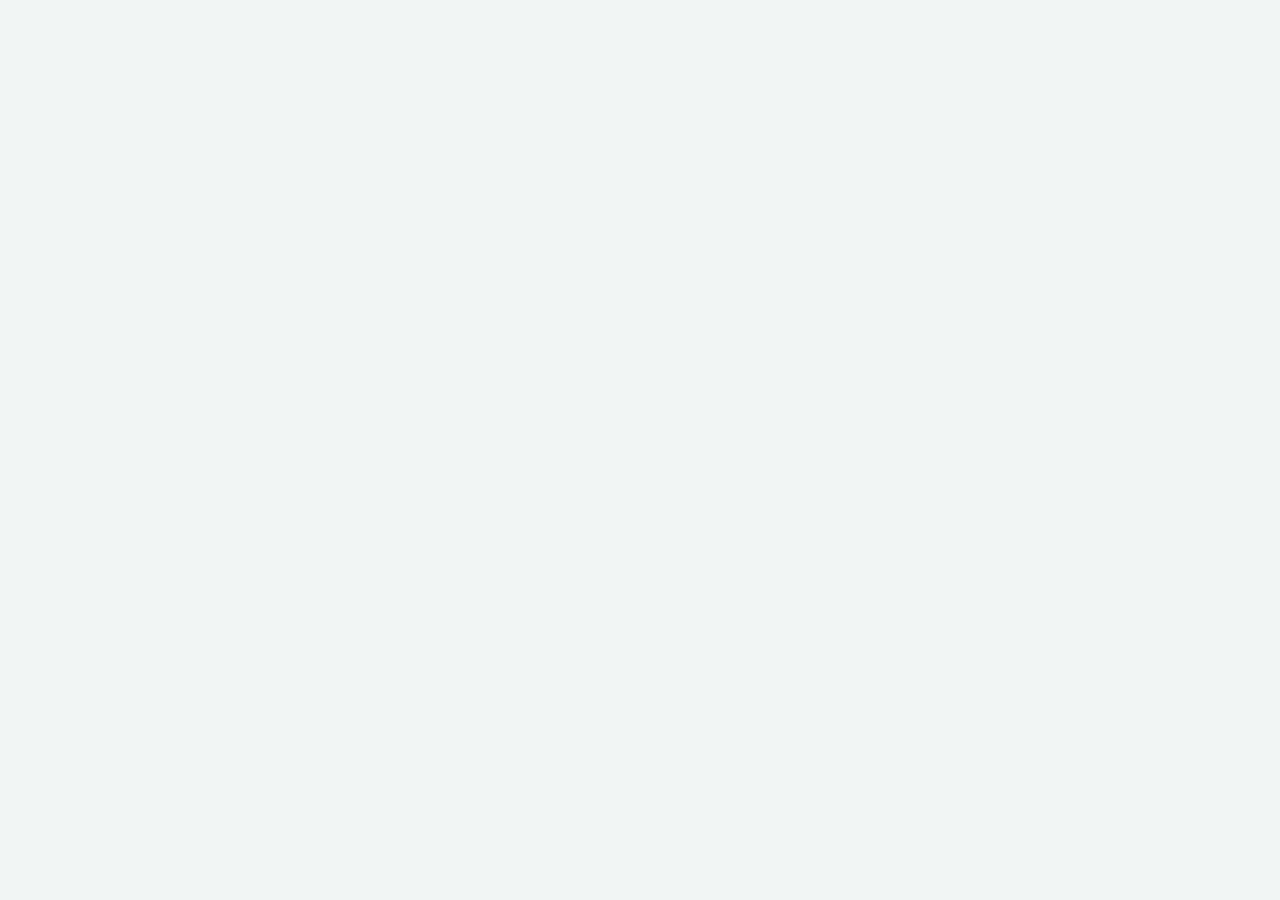
==== index.html @ f3bfc734 "v0.51: rimosso accesso con nome e PIN, solo Google Co-Authored-By: Claude Sonnet 5.5 <noreply@anthro" ====
<!doctype html>
<html lang="it">
<head>
<meta charset="utf-8">
<meta name="viewport" content="width=device-width,initial-scale=1">
<meta name="theme-color" content="#0f766e">
<title>P.Finance</title>
<link rel="manifest" href="manifest.json">
<link rel="icon" href="icon-192.png">
<link rel="apple-touch-icon" href="icon-192.png">
<meta name="apple-mobile-web-app-capable" content="yes">
<style>
*{box-sizing:border-box}
body{margin:0;font-family:system-ui,-apple-system,Segoe UI,Roboto,sans-serif;background:#f1f5f4;color:#16302d;font-size:16px}
header{background:#0f766e;color:#fff;position:sticky;top:0;z-index:5}
.hw{max-width:900px;margin:0 auto;padding:10px 14px;display:flex;align-items:center;gap:10px;flex-wrap:wrap}
.hw h1{font-size:18px;margin:0;flex:1;white-space:nowrap}
@media(max-width:480px){.un{display:none}}
.un{max-width:120px;overflow:hidden;text-overflow:ellipsis;white-space:nowrap;font-size:14px}
nav{position:fixed;left:0;right:0;bottom:0;z-index:10;background:#fff;border-top:1px solid #d5e3e1;box-shadow:0 -2px 8px rgba(0,0,0,.08);padding-bottom:env(safe-area-inset-bottom)}
nav .nv{display:flex;max-width:900px;margin:0 auto}
nav button{flex:1;display:flex;flex-direction:column;align-items:center;gap:2px;background:transparent;color:#6b8581;border:0;padding:8px 2px 7px;font-size:11px;cursor:pointer;white-space:nowrap}
nav button svg{width:24px;height:24px;fill:none;stroke:currentColor;stroke-width:1.9;stroke-linecap:round;stroke-linejoin:round}
nav button.on{color:#0f766e;font-weight:700}
main{max-width:900px;margin:0 auto;padding:14px 14px calc(84px + env(safe-area-inset-bottom))}
.card{background:#fff;border-radius:14px;padding:16px;margin-bottom:14px;box-shadow:0 1px 3px rgba(0,0,0,.08)}
.grid{display:grid;grid-template-columns:repeat(auto-fit,minmax(200px,1fr));gap:12px}
.big{font-size:28px;font-weight:700}
.lbl{font-size:13px;color:#5b7370}
.pos{color:#15803d}.neg{color:#b91c1c}
h2{font-size:17px;margin:0 0 10px}
input,select{width:100%;padding:11px;border:1px solid #c5d5d2;border-radius:10px;font-size:16px;margin:4px 0 10px;background:#fff}
button.b{background:#0f766e;color:#fff;border:0;border-radius:10px;padding:11px 16px;font-size:15px;cursor:pointer}
button.b.s{background:#e2eceb;color:#0f766e}
button.b.r{background:#fee2e2;color:#b91c1c}
button.b.sm{padding:6px 10px;font-size:13px}
.row{display:flex;align-items:center;gap:8px;padding:10px 0;border-bottom:1px solid #eef3f2}
.row:last-child{border:0}
.row .n{flex:1;min-width:0}
.row .n small{display:block;color:#5b7370}
.row .v{font-weight:600;white-space:nowrap}
.msg{color:#b91c1c;min-height:20px;font-size:14px}
.ok{color:#15803d}
.tabs{display:flex;gap:8px;margin-bottom:12px}
.tabs button{flex:1}
.auth{max-width:380px;margin:40px auto}
.banner{background:#fef3c7;color:#92400e;border-radius:10px;padding:10px 12px;margin-bottom:14px;display:flex;gap:10px;align-items:center;justify-content:space-between}
.note{font-size:13px;color:#5b7370;margin-top:8px}
ul.c{padding-left:18px;margin:6px 0}
ul.c li{margin-bottom:8px}
svg{width:100%;height:auto}
.acts{display:flex;gap:8px;flex-wrap:wrap}
.legend{display:flex;gap:14px;flex-wrap:wrap;font-size:13px;margin:6px 0 10px}
.legend i{display:inline-block;width:12px;height:12px;border-radius:3px;margin-right:5px;vertical-align:-1px}
.tw{overflow-x:auto}
.stk{position:sticky;top:var(--hh,92px);z-index:4;box-shadow:0 2px 6px rgba(0,0,0,.12)}
.pie{display:block;margin:0 auto;max-width:520px;width:100%}
.pie .dim{opacity:.35}
.row.cat .n,.row.cat .v{font-weight:700}
.pga{position:fixed;top:55%;z-index:6;width:30px;height:54px;border:0;background:rgba(15,118,110,.55);color:#fff;font-size:26px;line-height:1;cursor:pointer;padding:0}
.pga:hover{background:rgba(15,118,110,.85)}
.pga.l{left:0;border-radius:0 14px 14px 0}.pga.r{right:0;border-radius:14px 0 0 14px}
.chh{display:flex;justify-content:space-between;align-items:center;gap:8px}.chh h2{margin:0}
.lcw{touch-action:pan-y;user-select:none;-webkit-user-select:none}.lcw svg{display:block;width:100%;height:auto}
.zc{display:flex;gap:6px;margin:6px 0 2px;flex-wrap:wrap}
.fs{position:fixed;inset:0;background:#fff;z-index:40;padding:10px 12px;display:flex;flex-direction:column;gap:6px;overflow:hidden}
tr.cl{cursor:pointer}tr.cl:hover{background:#f1f8f7}
.ib{margin-left:8px;width:20px;height:20px;border-radius:50%;border:1.5px solid #0f766e;background:#fff;color:#0f766e;font-size:12px;font-weight:700;font-style:italic;line-height:1;padding:0;cursor:pointer;vertical-align:middle}
.ex{background:#f1f8f7;border-radius:8px;padding:8px 10px;margin:2px 0 8px;line-height:1.45}
.terms h3{font-size:15px;margin:14px 0 4px}.terms p{margin:0 0 6px;line-height:1.45}
.tip{position:fixed;display:none;z-index:50;background:#16302d;color:#fff;font-size:13px;padding:6px 10px;border-radius:8px;pointer-events:none;box-shadow:0 2px 8px rgba(0,0,0,.3);max-width:260px}
.pie path{transition:opacity .2s}
.ps2{padding-left:24px;font-size:13px}
.dgrid{display:block}
@media(min-width:1000px){.hw,nav .nv,main{max-width:1320px}.dgrid{display:grid;grid-template-columns:minmax(440px,520px) 1fr;gap:14px;align-items:start}.dgrid .card{margin-bottom:0}.pie{max-width:480px}}
.pie path,.pie circle{cursor:pointer;stroke:#fff;stroke-width:2}
.pie.full .pg{animation:pieIn .4s ease-out;transform-origin:200px 200px}
.pie.anim .sel{animation:selIn .35s ease-out;transform-origin:200px 200px}
.pie.anim .lbs{animation:fadeIn .5s ease-out}
@keyframes fadeIn{from{opacity:0}to{opacity:1}}
@keyframes slL{from{transform:translateX(36px)}to{transform:none}}
@keyframes slR{from{transform:translateX(-36px)}to{transform:none}}

.pie text{pointer-events:none}
@keyframes pieIn{from{transform:rotate(-25deg) scale(.82);opacity:.3}to{transform:none;opacity:1}}
@keyframes selIn{from{transform:scale(.94)}to{transform:scale(1)}}
.pl{display:flex;align-items:center;gap:8px;padding:8px 4px;border-bottom:1px solid #eef3f2;font-size:14px;cursor:pointer}
.pl i{width:12px;height:12px;border-radius:3px;flex:none}
.pl .a{flex:1}.pl.on{background:#f1f8f7;font-weight:600}
.ps{padding:2px 4px 6px 24px;font-size:13px;color:#4b6360}.ps div{display:flex;justify-content:space-between;padding:3px 0}
.gh{display:flex;justify-content:space-between;font-size:12px;font-weight:600;color:#0b5f58;padding:8px 6px 2px}
.chev{color:#0f766e;font-size:20px;line-height:1;transition:transform .15s;padding:0 4px}
.chev.open{transform:rotate(90deg)}
.sub{margin:0 0 10px 10px;padding-left:10px;border-left:3px solid #9cc9c0;background:rgba(255,255,255,.55);border-radius:0 8px 8px 0}
.sub .row{padding:8px 6px}
.card.at{background:#e9f4f0}.card.pa{background:#fbeded}
.card.at h2{color:#0b5f58}.card.pa h2{color:#9b1c1c}
.card.at .row{border-bottom-color:#d2e5de}.card.pa .row{border-bottom-color:#f0d3d3}
.card.at .row.cl:hover{background:#dcece6}.card.pa .row.cl:hover{background:#f6dede}
.ver{font-size:11px;font-weight:500;background:rgba(255,255,255,.22);padding:2px 7px;border-radius:10px;vertical-align:middle;margin-left:4px}
.auth .ver{background:#d6f2ee;color:#0f766e}
.two{display:grid;grid-template-columns:1fr 1fr;gap:12px;margin-bottom:14px}
.two .card{margin-bottom:0}
.two .big{font-size:clamp(18px,5.4vw,28px)}
.dot{position:absolute;top:0;right:2px;width:10px;height:10px;border-radius:50%;background:#f87171;border:2px solid #0f766e}
.ham{position:relative;background:transparent;border:0;color:#fff;font-size:26px;cursor:pointer;padding:0 6px;line-height:1}
.ov{position:fixed;inset:0;background:rgba(0,0,0,.45);z-index:20}
.drawer{position:fixed;top:0;bottom:0;left:0;width:min(320px,85vw);background:#fff;z-index:21;overflow-y:auto;padding:16px;box-shadow:2px 0 12px rgba(0,0,0,.25)}
.it{display:flex;align-items:center;gap:4px;padding:12px;border-radius:10px;cursor:pointer}
.it:hover{background:#eef6f5}.it.on{background:#d6f2ee;font-weight:600}
.it .t{flex:1;min-width:0;overflow:hidden;text-overflow:ellipsis}
.ic{background:transparent;border:0;cursor:pointer;font-size:16px;padding:4px 8px;color:#5b7370}
.plus{display:flex;justify-content:center;margin-top:14px}
.plus button{width:50px;height:50px;border-radius:50%;font-size:28px;line-height:1;padding:0}
.pop{position:fixed;z-index:22;left:50%;top:50%;transform:translate(-50%,-50%);width:min(360px,90vw);background:#fff;border-radius:16px;padding:18px;box-shadow:0 8px 30px rgba(0,0,0,.3)}
.row.cl{cursor:pointer;border-radius:8px}.row.cl:hover{background:#f4faf9}
table{width:100%;border-collapse:collapse;font-size:14px}
th,td{padding:8px 6px;text-align:right;border-bottom:1px solid #eef3f2;white-space:nowrap}
th:first-child,td:first-child{text-align:left}
th{color:#5b7370;font-weight:500}
</style>
</head>
<body>
<div id="app"></div>
<script type="module">
import { initializeApp } from "https://www.gstatic.com/firebasejs/10.14.1/firebase-app.js";
import { getAuth, GoogleAuthProvider, signInWithPopup, signOut, onAuthStateChanged } from "https://www.gstatic.com/firebasejs/10.14.1/firebase-auth.js";
import { initializeFirestore, persistentLocalCache, persistentMultipleTabManager, terminate, clearIndexedDbPersistence, doc, getDoc, setDoc as _setDoc, updateDoc as _updateDoc, deleteDoc as _deleteDoc, addDoc as _addDoc, collection, getDocs, serverTimestamp } from "https://www.gstatic.com/firebasejs/10.14.1/firebase-firestore.js";

const firebaseConfig = {
  apiKey: "AIzaSyA6D6lvqErC4rXALCu9Tp_4_iI6fwjjR5k",
  authDomain: "p-finance-app.firebaseapp.com",
  projectId: "p-finance-app",
  storageBucket: "p-finance-app.firebasestorage.app",
  messagingSenderId: "157182448469",
  appId: "1:157182448469:web:bf091bf38a027e004115dc"
};
const app = initializeApp(firebaseConfig);
const auth = getAuth(app);
let db;
try { db = initializeFirestore(app, { localCache: persistentLocalCache({ tabManager: persistentMultipleTabManager() }) }); }
catch (e) { db = initializeFirestore(app, {}); }
/* Offline: i dati restano consultabili, le modifiche richiedono connessione */
const wr = f => (...a) => navigator.onLine ? f(...a) : Promise.reject(Object.assign(new Error('offline'), { code: 'network-offline' }));
const setDoc = wr(_setDoc), updateDoc = wr(_updateDoc), deleteDoc = wr(_deleteDoc), addDoc = wr(_addDoc);

const VER = '0.51';
const ADMIN_UID = '29kFEZwmKPZvHFjQ9M65ERhIbhG3';
const CATS = {
  attivo: ['Liquidità', 'Investimenti', 'Immobili', 'Beni', 'Altro'],
  passivo: ['Mutuo', 'Prestito', 'Carta di credito', 'Altro debito']
};
const MESI = ['gennaio','febbraio','marzo','aprile','maggio','giugno','luglio','agosto','settembre','ottobre','novembre','dicembre'];

const $ = id => document.getElementById(id);
const esc = s => String(s ?? '').replace(/[&<>"']/g, c => ({'&':'&amp;','<':'&lt;','>':'&gt;','"':'&quot;',"'":'&#39;'}[c]));
const eur = v => new Intl.NumberFormat('it-IT', {style:'currency', currency:'EUR', maximumFractionDigits: 0, useGrouping:'always'}).format(v || 0);
const pct = v => (v >= 0 ? '+' : '') + (v * 100).toFixed(1).replace('.', ',') + '%';
const monthKey = (d = new Date()) => d.getFullYear() + '-' + String(d.getMonth() + 1).padStart(2, '0');
const monthName = k => { const [y, m] = k.split('-'); return MESI[+m - 1] + ' ' + y; };
const totals = voci => {
  const a = voci.filter(v => v.tipo === 'attivo').reduce((s, v) => s + v.valore, 0);
  const p = voci.filter(v => v.tipo === 'passivo').reduce((s, v) => s + v.valore, 0);
  return { attivi: a, passivi: p, netto: a - p };
};
const cls = v => v >= 0 ? 'pos' : 'neg';
const pnum = s => parseFloat(String(s).replace(/\./g, '').replace(',', '.'));
const r2 = v => Math.round(v * 100) / 100;
const parseD = s => { const [y, m, d] = s.split('-').map(Number); return new Date(y, m - 1, d); };
const fmtD = s => s.split('-').reverse().join('/');
const addM = (d, k) => { const x = new Date(d.getFullYear(), d.getMonth() + k, 1); const last = new Date(x.getFullYear(), x.getMonth() + 1, 0).getDate(); x.setDate(Math.min(d.getDate(), last)); return x; };
const cnt = (a, b) => { let k = (b.getFullYear() - a.getFullYear()) * 12 + (b.getMonth() - a.getMonth()); while (k > 0 && addM(a, k) > b) k--; while (addM(a, k + 1) <= b) k++; return Math.max(0, k); };
/* Piano di rimborso: solo quota capitale, rate mensili uguali dalla data di inizio alla data di fine */
function piano(v, oggi = new Date()) {
  const a = parseD(v.inizio), f = parseD(v.fine), t = new Date(oggi.getFullYear(), oggi.getMonth(), oggi.getDate());
  const N = Math.max(1, cnt(a, f)), rata = r2(v.capitale / N);
  if (t < a) return { N, k: 0, rata, residuo: 0, partito: false };
  const k = Math.min(N, cnt(a, t));
  return { N, k, rata, residuo: r2(v.capitale * (N - k) / N), partito: true };
}
const applyPiano = v => { if (v.piano) v.valore = piano(v).residuo; return v; };
const RENAME = { 'Conto corrente': 'Liquidità', 'Immobile': 'Immobili', 'Altro attivo': 'Altro' };
/* Porta i vecchi dati alle nuove categorie: Liquidità, Investimenti, Immobili, Beni, Altro */
async function migraCategorie(uid, voci) {
  const save = async v => { const { id, ...rest } = v; await setDoc(doc(db, 'users', uid, 'voci', id), rest); };
  for (const v of [...voci]) {
    if (v.tipo !== 'attivo') continue;
    if (RENAME[v.categoria]) { v.categoria = RENAME[v.categoria]; await save(v); }
    else if (v.categoria === 'Portafoglio') {
      const c = voci.find(x => x.id === v.conto);
      v.categoria = 'Investimenti'; delete v.conto; if (c) v.dove = c.nome; await save(v);
    } else if (v.categoria === 'Conto di investimento') {
      const lq = v.liquidita !== undefined ? v.liquidita : v.valore, iv = v.investito || 0, ob = v.obiettivo;
      delete v.liquidita; delete v.investito; delete v.obiettivo;
      if (iv > 0) {
        const inv = { tipo: 'attivo', categoria: 'Investimenti', nome: v.nome, dove: v.nome, account: v.account || '', valore: iv };
        if (ob) inv.obiettivo = ob;
        if (lq > 0) { v.categoria = 'Liquidità'; v.valore = lq; await save(v); const r = await addDoc(collection(db, 'users', uid, 'voci'), inv); voci.push({ id: r.id, ...inv }); }
        else { Object.assign(v, inv); await save(v); }
      } else { v.categoria = 'Liquidità'; v.valore = lq; await save(v); }
    }
  }
}
const prevMonth = () => { const d = new Date(); d.setDate(1); d.setMonth(d.getMonth() - 1); return monthKey(d); };

const S = { user: null, profile: null, data: null, tab: 'pat', users: [], edit: null, loading: true, msg: '' };

function errText(e) {
  const c = e && e.code || '';
  if (c.includes('popup-closed') || c.includes('cancelled-popup')) return 'Accesso annullato.';
  if (c.includes('popup-blocked')) return 'Il browser ha bloccato la finestra di accesso. Consentila e riprova.';
  if (c.includes('credential-already-in-use')) return 'Questo account Google è già collegato a un altro profilo.';
  if (c.includes('unauthorized-domain')) return 'Indirizzo dell\'app non autorizzato in Firebase.';
  if (c.includes('operation-not-allowed')) return 'Accesso con Google non ancora attivato.';
  if (c.includes('network')) return 'Connessione assente. Riprova.';
  if (c.includes('too-many-requests')) return 'Troppi tentativi. Riprova tra qualche minuto.';
  if (c.includes('permission-denied')) return 'Permesso negato. Chiedi all\'amministratore.';
  return 'Errore: ' + (c || (e && e.message) || 'sconosciuto');
}

/* ---------- Dati ---------- */
async function loadData(uid, nome) {
  const [vs, ss, as] = await Promise.all([
    getDocs(collection(db, 'users', uid, 'voci')),
    getDocs(collection(db, 'users', uid, 'storico')),
    getDocs(collection(db, 'users', uid, 'account'))
  ]);
  const accounts = as.docs.map(d => ({ id: d.id, nome: d.data().nome })).sort((a, b) => a.nome.localeCompare(b.nome));
  const voci = vs.docs.map(d => ({ id: d.id, ...d.data() }));
  await migraCategorie(uid, voci);
  voci.forEach(applyPiano);
  const arch = voci.filter(v => v.archiviata);
  for (let i = voci.length - 1; i >= 0; i--) if (voci[i].archiviata) voci.splice(i, 1);
  const storico = ss.docs.map(d => ({ mese: d.id, ...d.data() })).sort((a, b) => a.mese.localeCompare(b.mese));
  S.data = { uid, nome, voci, arch, storico, accounts };
  await syncStorico();
}

async function syncStorico() {
  const D = S.data;
  if (!D) return;
  const t = totals(D.voci);
  const mk = monthKey();
  const cur = D.storico.find(x => x.mese === mk);
  if (!D.voci.length && !cur) return;
  if (cur && cur.attivi === t.attivi && cur.passivi === t.passivi) return;
  await setDoc(doc(db, 'users', D.uid, 'storico', mk), { ...t, aggiornato: serverTimestamp() });
  if (cur) Object.assign(cur, t); else { D.storico.push({ mese: mk, ...t }); D.storico.sort((a, b) => a.mese.localeCompare(b.mese)); }
}

async function loadUsers() {
  const q = await getDocs(collection(db, 'users'));
  S.users = q.docs.map(d => ({ uid: d.id, ...d.data() })).filter(u => u.uid !== S.user.uid)
    .sort((a, b) => (a.approved === b.approved ? (a.nome || '').localeCompare(b.nome || '') : a.approved ? 1 : -1));
}

/* ---------- Accesso ---------- */
onAuthStateChanged(auth, async user => {
  S.user = user; S.msg = '';
  if (!user) { S.profile = null; S.data = null; S.loading = false; return render(); }
  S.loading = true; render();
  try {
    const ref = doc(db, 'users', user.uid);
    let snap = await getDoc(ref);
    if (!snap.exists()) {
      const nome = String(user.displayName || (user.email || 'Utente').split('@')[0]).trim().slice(0, 40) || 'Utente';
      await setDoc(ref, { nome, approved: false, creato: serverTimestamp() });
      snap = await getDoc(ref);
    }
    S.profile = snap.data();
    if (user.uid === ADMIN_UID && !S.profile.approved) {
      await updateDoc(ref, { approved: true });
      S.profile.approved = true;
    }
    if (S.profile.approved) {
      await loadData(user.uid, S.profile.nome, false);
      if (isAdmin()) await loadUsers();
    }
  } catch (e) { S.msg = errText(e); }
  S.loading = false; render();
});
const isAdmin = () => !!S.user && S.user.uid === ADMIN_UID;

const TERMS_V = 2;
const termsHtml = () => `<h2>Termini e condizioni</h2><p class="lbl">Versione ${TERMS_V} · P.Finance (beta)</p>
<h3>1. Cos'è questa app</h3><p>Uno strumento per tenere traccia del proprio patrimonio e per imparare i concetti di base della finanza personale. Non è consulenza finanziaria, fiscale o legale: i commenti del report sono informazioni generali a scopo educativo.</p>
<h3>2. Nessuna garanzia</h3><p>L'app è in versione di prova e può contenere errori o interruzioni. I calcoli dipendono dai dati che inserisci tu, di cui sei responsabile. Il titolare non risponde delle decisioni prese in base a ciò che l'app mostra.</p>
<h3>3. Titolare e contatti</h3><p>Il titolare è Mario T. Per qualsiasi richiesta (informazioni, correzione o cancellazione dei dati) contattalo direttamente.</p>
<h3>4. Quali dati vengono salvati</h3><p>Il nome del tuo account Google e la tua email (registrati dal servizio di accesso; la password resta a Google e il titolare non la vede), le voci di attivo e passivo, i sotto-account e lo storico mensile. Una copia dei dati può restare sul tuo telefono per l'uso senza connessione e viene cancellata quando esci dall'app. Non vengono raccolti altri dati e non vengono venduti né ceduti a terzi.</p>
<h3>5. Chi può vedere i tuoi dati</h3><p>Ogni iscritto vede solo i propri dati. Nemmeno l'amministratore può consultarli tramite l'app. Resta un limite tecnico: i dati sono conservati sul servizio Firebase di Google e chi gestisce quel servizio potrebbe accedervi dal suo pannello di controllo. Il titolare si impegna a non farlo.</p>
<h3>6. Accesso e sicurezza</h3><p>Proteggi il tuo account Google: chi vi accede può entrare anche qui. L'accesso è soggetto ad approvazione e il titolare può sospendere un account.</p>
<h3>7. Cancellazione</h3><p>Puoi chiedere in qualsiasi momento la cancellazione del tuo account e di tutti i tuoi dati. Puoi anche scaricare i tuoi dati dalla funzione di esportazione.</p>
<h3>8. Modifiche ai termini</h3><p>Se i termini cambiano, alla successiva apertura dell'app ti verrà chiesto di accettarli di nuovo per continuare a usarla.</p>`;
function termsGate() {
  $('app').innerHTML = `<div class="auth card" style="max-width:640px">${termsHtml()}<label style="display:flex;gap:10px;align-items:flex-start;margin:14px 0"><input type="checkbox" id="tc" style="width:auto;margin-top:3px"><span>Ho letto e accetto i termini e condizioni.</span></label><div class="msg">${esc(S.msg)}</div>
    <div class="acts"><button class="b" data-act="accept">Accetto e continuo</button><button class="b s" data-act="logout">Esci</button></div></div>`;
}
function pageTerms() { return `<div class="card terms">${termsHtml()}<p class="note">Hai accettato la versione ${S.profile && S.profile.termini ? S.profile.termini : TERMS_V}.</p></div>`; }

/* ---------- Schermate ---------- */
const ORD = ['pat', 'dis', 'and', 'rep'];
function arrows() {
  const i = ORD.indexOf(S.tab); if (i < 0 || S.menu || S.pop || S.popm || S.fs) return '';
  return (i > 0 ? '<button class="pga l" data-act="pg" data-v="-1" aria-label="Pagina precedente">‹</button>' : '') + (i < ORD.length - 1 ? '<button class="pga r" data-act="pg" data-v="1" aria-label="Pagina successiva">›</button>' : '');
}
function render() {
  const el = $('app');
  if (S.loading) { el.innerHTML = '<div class="auth card">Caricamento…</div>'; return; }
  if (!S.user) return renderAuth(el);
  if (S.profile && (S.profile.termini || 0) < TERMS_V) return termsGate();
  if (!S.profile || !S.profile.approved) {
    el.innerHTML = `<div class="auth card"><h2>Registrazione ricevuta</h2>
      <p>Ciao ${esc(S.profile?.nome || '')}. Attendi l'approvazione dell'amministratore.</p>
      <div class="msg">${esc(S.msg)}</div>
      <div class="acts"><button class="b" data-act="refresh">Controlla di nuovo</button><button class="b s" data-act="logout">Esci</button></div></div>`;
    return;
  }
  const D = S.data;
  const IC = { pat: '<path d="M3 10h18M5 10v8M9.5 10v8M14.5 10v8M19 10v8M3 20h18M12 3l9 5H3z"/>', dis: '<path d="M12 3v9h9"/><path d="M20.5 15A9 9 0 1 1 9 3.5"/>', and: '<path d="M3 3v18h18"/><path d="M7 15l4-5 3 3 5-7"/>', rep: '<path d="M6 3h9l4 4v14H6z"/><path d="M14 3v5h5M9 13h7M9 17h7"/>' };
  const tabs = [['pat', 'Patrimonio'], ['dis', 'Distribuzione'], ['and', 'Andamento'], ['rep', 'Report']];
  const pend = isAdmin() ? S.users.filter(u => !u.approved).length : 0;
  if (S.tab === 'adm' && !isAdmin()) S.tab = 'pat';
  let body = '';
  if (S.tab === 'pat') body = pagePat(); else if (S.tab === 'dis') body = pageDis(); else if (S.tab === 'and') body = pageAnd(); else if (S.tab === 'rep') body = pageRep(); else if (S.tab === 'terms') body = pageTerms(); else body = pageAdm();
  el.innerHTML = `<header><div class="hw"><button class="ham" data-act="menu" aria-label="Menu">☰${pend ? '<i class="dot"></i>' : ''}</button><h1>P.Finance <span class="ver">v${VER} beta</span></h1><span class="un">${esc(S.profile.nome)}</span>
    <button class="b s sm" data-act="share">Condividi</button><button class="b s sm" data-act="logout">Esci</button></div>
    </header>
    <main>
    <div class="msg ${/salvato\.$|aggiunto\.$|aggiornato\.$|^Link copiato/.test(S.msg) ? 'ok' : ''}">${esc(S.msg)}</div>${body}</main>${S.menu ? drawer() : ''}${S.pop ? popup() : ''}${S.popm ? popupM() : ''}${S.fs ? fsOverlay() : ''}${arrows()}<nav><div class="nv">${tabs.map(([k, l]) => `<button data-act="tab" data-v="${k}" class="${S.tab === k ? 'on' : ''}" aria-label="${l}"><svg viewBox="0 0 24 24">${IC[k]}</svg>${l}</button>`).join('')}</div></nav>`;
  const hd = document.querySelector('header'); if (hd) document.documentElement.style.setProperty('--hh', hd.offsetHeight + 'px');
  navSync();
}

/* ---------- Gesto/tasto "indietro" ---------- */
let navLast = null;
const navKey = () => S.tab + '|' + (S.menu ? 'm' : S.pop ? 'p' : S.popm ? 'q' : S.fs ? 'f' : '');
function navSync() {
  const k = navKey();
  if (navLast === null) { history.replaceState({ k }, ''); navLast = k; return; }
  if (k === navLast) return;
  const [t0, o0] = navLast.split('|'), [t1, o1] = k.split('|');
  navLast = k;
  if (o0 && !o1 && t0 === t1) history.back(); else history.pushState({ k }, '');
}
window.addEventListener('popstate', e => {
  if (!S.user || !S.profile || !S.profile.approved || !e.state || !e.state.k) return;
  const t = e.state.k.split('|')[0], changed = t !== S.tab;
  S.tab = t; S.menu = false; S.pop = null; S.popm = null; S.fs = null; S.addAcc = false;
  navLast = t + '|';
  render(); if (changed) window.scrollTo(0, 0);
});

function renderAuth(el) {
  el.innerHTML = `<div class="auth card"><h2>P.Finance <span class="ver">v${VER} beta</span></h2>
    <button class="b" style="width:100%" data-act="google">Accedi con Google</button>
    <p class="note">Al primo accesso l'amministratore dovrà approvarti.</p>
    <div class="msg" id="am">${esc(S.msg)}</div></div>`;
}

const accKey = v => v.account || 'main';
const accName = v => { const D = S.data; if (!v.account) return D.nome; const a = D.accounts.find(x => x.id === v.account); return a ? a.nome : '(account eliminato)'; };

function pagePat() {
  const D = S.data, fa = S.fAcc || 'all', ed = S.edit && D.voci.find(v => v.id === S.edit);
  const vis = D.voci.filter(v => fa === 'all' || accKey(v) === fa), t = totals(vis);
  const g = (id, d) => (S.fd && S.fd[id] !== undefined) ? S.fd[id] : d;
  const tipo = g('ft', ed ? ed.tipo : 'attivo');
  const mod = tipo === 'passivo' ? g('fm', ed ? (ed.piano ? 'piano' : 'manuale') : 'piano') : 'manuale';
  const cat = g('fc', ed ? ed.categoria : CATS[tipo][0]);
  const isInv = tipo === 'attivo' && cat === 'Investimenti';
  const accOpts = [['main', D.nome], ...D.accounts.map(a => [a.id, a.nome])];
  const clk = id => ` data-act="pop" data-v="${id}"`;
  const rcl = ' cl';
  const sumOf = arr => arr.reduce((s, v) => s + v.valore, 0);
  const sm = (v, showCat) => {
    const a = [];
    if (showCat) a.push(esc(v.categoria));
    if (v.piano) a.push(`${eur(piano(v).rata)}/mese`, `fino al ${fmtD(v.fine)}`);
    if (v.obiettivo) a.push(`obiettivo ${eur(v.obiettivo)} (${Math.round(v.valore / v.obiettivo * 100)}%)`);
    if (D.accounts.length) a.push(esc(accName(v)));
    return a.join(' · ');
  };
  const rowHtml = (v, tp, showCat) => { const s = sm(v, showCat); return `<div class="row${rcl}"${clk(v.id)}><div class="n">${esc(v.nome)}${s ? `<small>${s}</small>` : ''}</div><div class="v${tp === 'passivo' ? ' neg' : ''}">${eur(v.valore)}</div></div>`; };
  const attivi = vis.filter(v => v.tipo === 'attivo');
  const catList = [...CATS.attivo, ...new Set(attivi.map(v => v.categoria).filter(c => !CATS.attivo.includes(c)))];
  const secs = catList.map(c => ({ c, items: attivi.filter(v => v.categoria === c) })).filter(s => s.items.length);
  const listAttivi = () => {
    if (!secs.length) return '<p class="note">Nessuna voce.</p>';
    return secs.map(s => {
      const key = 'cat:' + s.c, open = S.exp && S.exp[key], n = s.items.length;
      let inner = '';
      if (open) {
        if (s.c === 'Investimenti') {
          const grp = {}; s.items.forEach(v => (grp[v.dove || ''] = grp[v.dove || ''] || []).push(v));
          const keys = Object.keys(grp).sort((a, b) => a === '' ? 1 : b === '' ? -1 : sumOf(grp[b]) - sumOf(grp[a]));
          inner = keys.map(k => `<div class="gh"><span>${k ? 'su ' + esc(k) : 'Posizione non indicata'}</span><span>${eur(sumOf(grp[k]))}</span></div>` + grp[k].sort((a, b) => b.valore - a.valore).map(v => rowHtml(v, 'attivo', false)).join('')).join('');
        } else inner = [...s.items].sort((a, b) => b.valore - a.valore).map(v => rowHtml(v, 'attivo', false)).join('');
        inner = `<div class="sub">${inner}</div>`;
      }
      return `<div class="row cl cat" data-act="exp" data-v="${esc(key)}"><div class="n">${esc(s.c)}<small>${n} ${n === 1 ? 'voce' : 'voci'}</small></div><div class="v">${eur(sumOf(s.items))}</div><span class="chev ${open ? 'open' : ''}">▸︎</span></div>${inner}`;
    }).join('');
  };
  const listPassivi = () => { const it = vis.filter(v => v.tipo === 'passivo').sort((a, b) => b.valore - a.valore); return it.length ? it.map(v => rowHtml(v, 'passivo', true)).join('') : '<p class="note">Nessuna voce.</p>'; };
  const ar = (D.arch || []).slice().sort((x, y) => x.tipo.localeCompare(y.tipo) || x.nome.localeCompare(y.nome)), aop = S.exp && S.exp.arch;
  const archSec = ar.length ? `<div class="card"><div class="row cl cat" data-act="exp" data-v="arch"><div class="n">Archiviati<small>${ar.length} ${ar.length === 1 ? 'voce' : 'voci'} · non contano nei totali</small></div><span class="chev ${aop ? 'open' : ''}">▸︎</span></div>${aop ? `<div class="sub">${ar.map(v => `<div class="row${rcl}"${clk(v.id)}><div class="n">${esc(v.nome)}<small>${esc(v.tipo === 'attivo' ? 'Attivo' : 'Passivo')} · ${esc(v.categoria)}</small></div><div class="v${v.tipo === 'passivo' ? ' neg' : ''}">${eur(v.valore)}</div></div>`).join('')}</div>` : ''}</div>` : '';
  const fname = fa === 'all' ? '' : fa === 'main' ? D.nome : ((D.accounts.find(a => a.id === fa) || {}).nome || '');
  const filtro = fname ? `<div class="banner"><span>Account: <b>${esc(fname)}</b></span><button class="b sm" data-act="facc" data-v="all">Mostra tutti</button></div>` : '';
  const selAcc = D.accounts.length ? `<label class="lbl">Account</label><select id="fa">${accOpts.map(([k, n]) => `<option value="${esc(k)}" ${g('fa', ed ? accKey(ed) : (fa !== 'all' ? fa : 'main')) === k ? 'selected' : ''}>${esc(n)}</option>`).join('')}</select>` : '';
  const num = (id, dflt) => esc(g(id, dflt));
  const suggest = [...new Set(D.voci.filter(v => v.categoria === 'Liquidità').map(v => v.nome))];
  const cur = g('fw', ed && ed.dove ? ed.dove : (suggest[0] || '__new'));
  const opts = [...new Set([...suggest, ...(ed && ed.dove ? [ed.dove] : [])])];
  const invCampi = isInv ? `<label class="lbl">Conto di riferimento</label><select id="fw" data-act="fcat">${opts.map(o => `<option value="${esc(o)}" ${cur === o ? 'selected' : ''}>${esc(o)}</option>`).join('')}<option value="__new" ${cur === '__new' || !opts.includes(cur) ? 'selected' : ''}>＋ Nuovo conto…</option></select>
    ${cur === '__new' || !opts.includes(cur) ? `<input id="fwn" maxlength="60" placeholder="Nome del nuovo conto (verrà creato anche tra la liquidità)" value="${num('fwn', '')}">` : ''}
    <label class="lbl">Obiettivo in euro (facoltativo)</label><input id="fo" inputmode="decimal" value="${num('fo', ed && ed.obiettivo ? String(ed.obiettivo).replace('.', ',') : '')}">` : '';
  const campi = mod === 'piano'
    ? `<label class="lbl">Importo preso a prestito (€)</label><input id="fk" inputmode="decimal" value="${num('fk', ed && ed.piano ? String(ed.capitale).replace('.', ',') : '')}">
    <label class="lbl">Data di inizio</label><input id="fi" type="date" value="${num('fi', ed && ed.piano ? ed.inizio : '')}">
    <label class="lbl">Data di fine</label><input id="ff" type="date" value="${num('ff', ed && ed.piano ? ed.fine : '')}">
    <p class="note" style="margin-top:0">Il debito residuo scende da solo ogni mese della sola quota capitale (importo diviso per i mesi). Gli interessi sono un costo e non vengono considerati.</p>`
    : `<label class="lbl">${tipo === 'attivo' ? 'Saldo o valore in euro' : 'Valore in euro'}</label><input id="fv" inputmode="decimal" value="${num('fv', ed && !ed.piano ? String(ed.valore).replace('.', ',') : '')}">${invCampi}`;
  const selMod = tipo === 'passivo' ? `<label class="lbl">Come vuoi inserire il debito?</label><select id="fm" data-act="fmod"><option value="piano" ${mod === 'piano' ? 'selected' : ''}>Piano di rimborso (calcolo automatico)</option><option value="manuale" ${mod === 'manuale' ? 'selected' : ''}>Residuo inserito a mano</option></select>` : '';
  const fopen = !!ed || !!(S.exp && S.exp.form);
  const form = `<div class="card" id="formvoce"><div class="row cl cat" data-act="exp" data-v="form" style="border:0;padding:0"><div class="n">${ed ? 'Modifica voce' : 'Aggiungi al patrimonio'}</div><span class="chev ${fopen ? 'open' : ''}">▸︎</span></div>${fopen ? `
    <label class="lbl">Tipo</label><select id="ft" data-act="ftipo"><option value="attivo" ${tipo === 'attivo' ? 'selected' : ''}>Attivo (ciò che possiedi)</option><option value="passivo" ${tipo === 'passivo' ? 'selected' : ''}>Passivo (ciò che devi)</option></select>
    ${selAcc}
    <label class="lbl">Categoria</label><select id="fc" data-act="fcat">${CATS[tipo].map(c => `<option ${cat === c ? 'selected' : ''}>${c}</option>`).join('')}</select>
    ${selMod}
    ${isInv ? '' : `<label class="lbl">Nome (es. Conto Fineco, Mutuo casa)</label><input id="fn" maxlength="60" value="${esc(g('fn', ed ? ed.nome : ''))}">`}
    ${campi}
    <div class="acts"><button class="b" data-act="save">${ed ? 'Salva modifica' : 'Aggiungi'}</button>${ed ? '<button class="b s" data-act="cancel">Annulla</button>' : ''}</div>` : ''}</div>`;
  return `${filtro}<div class="card"><div class="lbl">Patrimonio netto</div><div class="big ${cls(t.netto)}">${eur(t.netto)}</div></div>
    <div class="two"><div class="card at"><div class="lbl">Attivi</div><div class="big">${eur(t.attivi)}</div></div>
    <div class="card pa"><div class="lbl">Passivi</div><div class="big neg">${eur(t.passivi)}</div></div></div>
    <div class="card at"><h2>Attivi</h2>${listAttivi()}</div>
    <div class="card pa"><h2>Passivi</h2>${listPassivi()}</div>
    ${archSec}
    ${form}
    <div class="card"><h2>Esporta</h2><button class="b" data-act="export">Scarica i dati (CSV per Excel)</button></div>`;
}

function drawer() {
  const D = S.data, fa = S.fAcc || 'all';
  const item = (k, n, sub, extra) => `<div class="it ${fa === k ? 'on' : ''}" data-act="facc" data-v="${esc(k)}"><span class="t">${esc(n)}${sub ? `<small class="lbl" style="display:block;font-weight:400">${sub}</small>` : ''}</span>${extra || ''}</div>`;
  const rows = D.accounts.map(a => item(a.id, a.nome, '', `<button class="ic" data-act="rena" data-v="${a.id}" aria-label="Rinomina">✎</button><button class="ic" data-act="dela" data-v="${a.id}" aria-label="Elimina account">✕</button>`)).join('');
  const add = (S.addAcc
    ? `<div style="margin-top:14px"><input id="an" maxlength="30" placeholder="Nome (es. Anna)"><div class="acts"><button class="b" data-act="adda">Aggiungi</button><button class="b s" data-act="addc">Annulla</button></div></div>`
    : `<div class="plus"><button class="b" data-act="addo" aria-label="Aggiungi account">+</button></div>`);
  const pend = isAdmin() ? S.users.filter(u => !u.approved).length : 0;
  const adm = isAdmin() ? `<hr style="border:0;border-top:1px solid #e2eceb;margin:18px 0 6px"><div class="it ${S.tab === 'adm' ? 'on' : ''}" data-act="admin"><span class="t">Amministrazione</span>${pend ? `<span class="ver" style="background:#fee2e2;color:#b91c1c;margin:0">${pend}</span>` : ''}</div>` : '';
  return `<div class="ov" data-act="menu"></div><div class="drawer"><h2>Account</h2>${item('all', 'Tutti gli account')}${item('main', D.nome, 'Principale')}${rows}<div class="msg">${esc(S.msg)}</div>${add}<hr style="border:0;border-top:1px solid #e2eceb;margin:18px 0 6px"><div class="it ${S.tab === 'terms' ? 'on' : ''}" data-act="terms"><span class="t">Termini e condizioni</span></div>${adm}</div>`;
}

function popup() {
  const D = S.data, p = S.pop, v = D.voci.find(x => x.id === p.id) || (D.arch || []).find(x => x.id === p.id), isA = !!v && !D.voci.includes(v);
  if (!v) return '';
  const pi = v.piano ? piano(v) : null;
  const ob = v.obiettivo ? `<div class="lbl" style="margin:-6px 0 6px">Obiettivo ${eur(v.obiettivo)} · raggiunto ${Math.round(v.valore / v.obiettivo * 100)}%</div><div style="height:8px;background:#e2eceb;border-radius:6px;margin-bottom:12px"><div style="height:100%;width:${Math.min(100, v.valore / v.obiettivo * 100)}%;background:#0f766e;border-radius:6px"></div></div>` : '';
  let body;
  if (p.mode === 'upd') body = `<label class="lbl">${v.tipo === 'attivo' ? 'Nuovo saldo o valore in euro' : 'Nuovo valore in euro'}</label><input id="pv" inputmode="decimal" value="${String(v.valore).replace('.', ',')}"><div class="acts"><button class="b" data-act="updsave">Salva</button><button class="b s" data-act="popback">Indietro</button></div>`;
  else if (p.mode === 'del') body = `<p style="margin-top:0">Vuoi davvero eliminare <b>${esc(v.nome)}</b>?</p><div class="acts"><button class="b r" data-act="delok">Sì, elimina</button><button class="b s" data-act="popback">Annulla</button></div>`;
  else if (p.mode === 'arch') body = `<p style="margin-top:0"><b>${esc(v.nome)}</b> vale ancora <b>${eur(v.valore)}</b>: archiviandolo, questa cifra esce dai totali. Procedere?</p><div class="acts"><button class="b" data-act="poparchok">Sì, archivia</button><button class="b s" data-act="popback">Annulla</button></div>`;
  else if (isA) body = `<div class="acts" style="flex-direction:column"><button class="b" data-act="popres">Ripristina</button><button class="b r" data-act="popdel">Elimina</button><button class="b s" data-act="popclose">Chiudi</button></div>`;
  else body = `<div class="acts" style="flex-direction:column">${v.piano ? '' : '<button class="b" data-act="popupd">Aggiorna</button>'}<button class="b s" data-act="popedit">Modifica</button><button class="b s" data-act="poparch">Archivia</button><button class="b r" data-act="popdel">Elimina</button><button class="b s" data-act="popclose">Chiudi</button></div>`;
  return `<div class="ov" data-act="popclose"></div><div class="pop"><h2 style="margin-bottom:2px">${esc(v.nome)}</h2><div class="lbl" style="margin-bottom:12px">${esc(v.categoria)}${v.dove && v.dove !== v.nome ? ' · su ' + esc(v.dove) : ''} · ${esc(accName(v))} · ${eur(v.valore)}${isA ? ' · archiviato' : ''}</div>${pi ? `<div class="lbl" style="margin:-6px 0 12px">Prestito di ${eur(v.capitale)} · rata capitale ${eur(pi.rata)}/mese · pagate ${pi.k} su ${pi.N} · fine ${fmtD(v.fine)}${pi.partito ? '' : ' · non ancora iniziato'}</div>` : ''}${ob}<div class="msg">${esc(S.msg)}</div>${body}</div>`;
}

const eur0 = v => new Intl.NumberFormat('it-IT', { style: 'currency', currency: 'EUR', maximumFractionDigits: 0, useGrouping: 'always' }).format(v || 0);
const trunc = (s, n) => s.length > n ? s.slice(0, n - 1) + '…' : s;

function treeSvg(root, branches) {
  const colW = 176, nw = 160, nh = 46, lh = 40, rootY = 4, rootH = 62, b1Y = 112, b1H = 50, gY = 218, leafY0 = gY + nh + 14;
  const cols = branches.reduce((s, b) => s + b.groups.length, 0), W = Math.max(cols * colW, 360), off = (W - cols * colW) / 2, mid = W / 2;
  const maxL = Math.max(1, ...branches.flatMap(b => b.groups.map(g => g.items.length))), H = leafY0 + maxL * lh + 6;
  const TONE = { a: { st: '#0f766e', fill: '#d6f2ee', ln: '#4f9f96', leaf: '#b5d9d4', tx: '#16302d' }, p: { st: '#b91c1c', fill: '#fde8e8', ln: '#d96464', leaf: '#efb0b0', tx: '#b91c1c' } };
  const T = (x, y, s, sz, w, f, an = 'middle') => `<text x="${x}" y="${y}" font-size="${sz}" font-weight="${w}" fill="${f}" text-anchor="${an}">${esc(s)}</text>`;
  let o = '', col = 0;
  branches.forEach(b => {
    const c = TONE[b.tone], first = off + col * colW + colW / 2, last = off + (col + b.groups.length - 1) * colW + colW / 2, bx = (first + last) / 2;
    const m1 = (rootY + rootH + b1Y) / 2, m2 = (b1Y + b1H + gY) / 2;
    o += `<path d="M${mid} ${rootY + rootH} C${mid} ${m1} ${bx} ${m1} ${bx} ${b1Y}" fill="none" stroke="${c.ln}" stroke-width="3"/>`;
    b.groups.forEach((g, i) => {
      const x = off + (col + i) * colW + colW / 2, gx = x - nw / 2, rail = gx + 12, lx = rail + 12, lw = gx + nw - lx;
      o += `<path d="M${bx} ${b1Y + b1H} C${bx} ${m2} ${x} ${m2} ${x} ${gY}" fill="none" stroke="${c.ln}" stroke-width="2.5"/>`;
      o += `<rect x="${gx}" y="${gY}" width="${nw}" height="${nh}" rx="10" fill="${c.fill}" stroke="${c.st}" stroke-width="1.8"/>` + T(x, gY + 19, trunc(g.label, 22), 11, 600, '#16302d') + T(x, gY + 35, eur0(g.sum) + (g.pct ? ' · ' + g.pct : ''), 10.5, 600, c.tx);
      if (g.items.length) o += `<line x1="${rail}" x2="${rail}" y1="${gY + nh}" y2="${leafY0 + (g.items.length - 1) * lh + 23}" stroke="${c.ln}" stroke-width="2"/>`;
      g.items.forEach((it, j) => {
        const y = leafY0 + j * lh;
        o += `<line x1="${rail}" x2="${lx}" y1="${y + 23}" y2="${y + 23}" stroke="${c.ln}" stroke-width="2"/><g><title>${esc(it.nome + ' · ' + it.sub + ' · ' + eur(it.val))}</title>`
          + `<rect x="${lx}" y="${y}" width="${lw}" height="${lh - 6}" rx="8" fill="#fff" stroke="${c.leaf}" stroke-width="1.5"/>`
          + T(lx + 8, y + 14, trunc(it.nome, 20), 10.5, 600, '#16302d', 'start')
          + T(lx + 8, y + 27, eur0(it.val) + (it.pct ? ' · ' + it.pct : ''), 10, 600, c.tx, 'start') + '</g>';
      });
    });
    o += `<rect x="${bx - 90}" y="${b1Y}" width="180" height="${b1H}" rx="12" fill="${c.fill}" stroke="${c.st}" stroke-width="2.5"/>` + T(bx, b1Y + 21, b.label, 12, 700, c.st) + T(bx, b1Y + 40, eur0(b.sum), 12.5, 700, c.tx);
    col += b.groups.length;
  });
  o += `<rect x="${mid - 110}" y="${rootY}" width="220" height="${rootH}" rx="12" fill="#1f3b38"/>` + T(mid, rootY + 21, 'Patrimonio netto', 11, 600, '#d6f2ee') + T(mid, rootY + 42, eur0(root.netto), 14, 700, '#fff') + T(mid, rootY + 56, 'Attivi ' + eur0(root.attivi) + ' − Passivi ' + eur0(root.passivi), 9, 500, '#b5d9d4');
  return `<div class="tw"><svg viewBox="0 0 ${W} ${H}" style="min-width:${W}px">${o}</svg></div>`;
}

function pageDis() {
  const D = S.data, view = S.dview || 'acc';
  const ctl = `<div class="card stk"><div class="tabs"><button class="b ${view === 'acc' ? '' : 's'}" data-act="dview" data-v="acc">Per account</button><button class="b ${view === 'conti' ? '' : 's'}" data-act="dview" data-v="conti">Per conti</button></div>
    <select data-act="dcat" style="margin-top:8px"><option value="">Tutte le categorie</option><optgroup label="Attivi">${CATS.attivo.map(c => `<option ${S.dcat === c ? 'selected' : ''}>${c}</option>`).join('')}</optgroup><optgroup label="Passivi">${CATS.passivo.map(c => `<option ${S.dcat === c ? 'selected' : ''}>${c}</option>`).join('')}</optgroup></select>
    <div class="legend" style="margin:8px 0 0"><span><i style="background:#0f766e"></i>Attivi</span><span><i style="background:#b91c1c"></i>Passivi</span></div></div>`;
  if (!D.voci.length) return ctl + '<div class="card">Nessuna voce da mostrare. Inseriscile nella pagina Patrimonio.</div>';
  const vv = S.dcat ? D.voci.filter(v => v.categoria === S.dcat) : D.voci;
  if (!vv.length) return ctl + '<div class="card">Nessuna voce in questa categoria.</div>';
  const build = tp => {
    const vs = vv.filter(v => v.tipo === tp);
    if (!vs.length) return null;
    const total = vs.reduce((s, v) => s + v.valore, 0), G = {};
    vs.forEach(v => {
      const k = view === 'acc' ? accKey(v) : v.categoria;
      const g = G[k] = G[k] || { label: view === 'acc' ? accName(v) : v.categoria, items: [], sum: 0 };
      g.items.push({ nome: v.nome, val: v.valore, sub: v.dove ? (view === 'acc' ? v.categoria + ' · su ' + v.dove : 'su ' + v.dove) : (view === 'acc' ? v.categoria : accName(v)) });
      g.sum += v.valore;
    });
    const share = x => total > 0 ? (x / total * 100).toFixed(1).replace('.', ',') + '%' : '';
    const groups = Object.values(G).sort((a, b) => b.sum - a.sum);
    groups.forEach(g => { g.items.sort((a, b) => b.val - a.val); g.items.forEach(i => i.pct = share(i.val)); g.pct = share(g.sum); });
    return { label: tp === 'attivo' ? 'Attivi' : 'Passivi', tone: tp === 'attivo' ? 'a' : 'p', sum: total, groups };
  };
  const br = ['attivo', 'passivo'].map(build).filter(Boolean);

  const pt = S.pie || 'attivo', pb = br.find(b => b.tone === (pt === 'attivo' ? 'a' : 'p')) || br[0];
  const PAL = pb && pb.tone === 'p' ? ['#b91c1c', '#dc2626', '#ef4444', '#f87171', '#fca5a5', '#9f1239', '#be123c', '#fb7185'] : ['#0f766e', '#14b8a6', '#2dd4bf', '#5eead4', '#115e59', '#0e7490', '#22d3ee', '#65a30d'];
  const gi = S.pieSel != null && pb && pb.groups[S.pieSel] ? S.pieSel : -1, ii = gi >= 0 && S.pieSel2 != null && pb.groups[gi].items[S.pieSel2] ? S.pieSel2 : -1;
  let pieHtml = '';
  if (pb) {
    const CX = 200, CY = 200, r0 = 62, r1 = 114, r2 = 120, r3 = 178, tot = pb.sum || 1, P2 = Math.PI * 2;
    const pt = (r, a) => [(CX + r * Math.cos(a)).toFixed(1), (CY + r * Math.sin(a)).toFixed(1)];
    const ring = (a0, a1, ra, rb) => {
      if (a1 - a0 >= P2 - 1e-3) return `M${CX + rb} ${CY}A${rb} ${rb} 0 1 1 ${CX - rb} ${CY}A${rb} ${rb} 0 1 1 ${CX + rb} ${CY}ZM${CX + ra} ${CY}A${ra} ${ra} 0 1 0 ${CX - ra} ${CY}A${ra} ${ra} 0 1 0 ${CX + ra} ${CY}Z`;
      const big = a1 - a0 > Math.PI ? 1 : 0, p1 = pt(rb, a0), p2 = pt(rb, a1 - 1e-4), p3 = pt(ra, a1 - 1e-4), p4 = pt(ra, a0);
      return `M${p1[0]} ${p1[1]}A${rb} ${rb} 0 ${big} 1 ${p2[0]} ${p2[1]}L${p3[0]} ${p3[1]}A${ra} ${ra} 0 ${big} 0 ${p4[0]} ${p4[1]}Z`;
    };
    let ang = -Math.PI / 2, inner = '', outer = '';
    pb.groups.forEach((g, i) => {
      const fr = g.sum / tot; if (fr <= 0) return;
      const a2 = ang + fr * P2, col = PAL[i % PAL.length], dim = gi >= 0 && gi !== i ? ' dim' : '', on = gi === i;
      inner += `<path class="${on ? 'sel' : ''}${dim}" d="${ring(ang, a2, r0, on ? r1 + 5 : r1)}" fill="${col}" fill-rule="evenodd" data-act="pies" data-v="${i}" data-tip="${esc(g.label + ' · ' + eur(g.sum) + ' · ' + g.pct)}"></path>`;
      let ib = ang;
      g.items.forEach((it, j) => {
        const f2 = it.val / tot; if (f2 <= 0) return;
        const ie = ib + f2 * P2, io = on && ii === j, dimO = gi >= 0 && (gi !== i || (ii >= 0 && ii !== j)) ? ' dim' : '';
        outer += `<path class="${io ? 'sel' : ''}${dimO}" d="${ring(ib, ie, r2, io ? r3 + 7 : on && ii < 0 ? r3 + 3 : r3)}" fill="${col}" fill-opacity="${[0.95, 0.72, 0.52][j % 3]}" fill-rule="evenodd" data-act="pies2" data-v="${i}-${j}" data-tip="${esc(it.nome + ' · ' + eur(it.val) + ' · ' + it.pct)}"></path>`;
        ib = ie;
      });
      ang = a2;
    });
    const sg = gi >= 0 ? pb.groups[gi] : null, si = ii >= 0 ? sg.items[ii] : null;
    const cl = si ? si.nome : sg ? sg.label : pb.label, cv = si ? si.val : sg ? sg.sum : pb.sum, cp = si ? si.pct : sg ? sg.pct : '';
    const hole = `<text x="${CX}" y="${CY - 8}" text-anchor="middle" font-size="14" fill="#5b7370">${esc(trunc(cl, 14))}</text><text x="${CX}" y="${CY + 14}" text-anchor="middle" font-size="19" font-weight="700" fill="#16302d">${eur0(cv)}</text>${cp ? `<text x="${CX}" y="${CY + 32}" text-anchor="middle" font-size="12" fill="#5b7370">${cp}</text>` : ''}`;
    const top = `<div class="tabs">${br.map(b => `<button class="b ${b.tone === pb.tone ? '' : 's'}" data-act="piet" data-v="${b.tone === 'a' ? 'attivo' : 'passivo'}">${b.label}</button>`).join('')}</div>`;
    pieHtml = `<div class="card">${top}<svg class="pie${S.anim ? ' anim' : ''}${S.anim === true ? ' full' : ''}" viewBox="0 0 400 400"><g class="pg">${inner}${outer}</g>${hole}</svg>
    <p class="note" style="text-align:center;margin:0 0 6px">Anello interno: categorie. Anello esterno: singole voci. Tocca una fetta.</p>
    ${pb.groups.map((g, i) => `<div class="pl ${i === gi ? 'on' : ''}" data-act="pies" data-v="${i}"><i style="background:${PAL[i % PAL.length]}"></i><span class="a">${esc(g.label)}<small style="color:#5b7370;font-weight:400"> · ${g.items.length} ${g.items.length === 1 ? 'voce' : 'voci'}</small></span><span>${eur0(g.sum)} · ${g.pct}</span></div>` + (i === gi ? g.items.map((it, j) => `<div class="pl ps2 ${j === ii ? 'on' : ''}" data-act="pies2" data-v="${i}-${j}"><span class="a">${esc(it.nome)}<small style="display:block;font-weight:400;color:#5b7370">${esc(it.sub)}</small></span><span>${eur0(it.val)} · ${it.pct}</span></div>`).join('') : '')).join('')}</div>`;
  }
  S.anim = false;
  return ctl + `<div class="dgrid">${pieHtml}<div class="card" style="min-width:0"><h2>Distribuzione ${view === 'acc' ? 'per account' : 'per conti'}</h2>${treeSvg(totals(vv), br)}
    <p class="note">Ramo verde: attivi. Ramo rosso: passivi. Le percentuali sono sul totale del proprio ramo. Scorri di lato se i rami sono molti.</p></div></div>`;
}

const compact = v => new Intl.NumberFormat('it-IT', { notation: 'compact', maximumFractionDigits: 1 }).format(v);
const shortM = k => { const [y, m] = k.split('-'); return MESI[+m - 1].slice(0, 3) + ' ' + y.slice(2); };

/* ---------- Grafici interattivi ---------- */
const CH = {}, CHK = {}, CHS = {}, ZM = {};
const CW = () => Math.max(300, Math.min(innerWidth, 1320) - 62), CHt = w => Math.max(210, Math.min(400, Math.round(w * 0.6)));
const lcInit = (id, key, pts, series, W, H) => { CH[id] = { pts, raw: pts, series, key, W, H, geom: null }; CHK[key] = CH[id]; };
function lcSvg(id) {
  const c = CH[id]; let pts = c.raw, n = pts.length; const W = c.W, H = c.H, L = 50, R = 12, T = 12, B = 28;
  let z = ZM[c.key]; const sig = pts[0].lab + '|' + pts[n - 1].lab;
  if (!z || z.n !== n || z.sig !== sig) z = ZM[c.key] = { a: 0, b: Math.max(1, n - 1), n, sig };
  const isBar = c.series.some(q => q.bar), pad = isBar ? 0.5 : 0;
  const a = z.a, b = z.b, zoomed = a > 0.001 || b < n - 1.001;
  const lo = Math.max(0, Math.ceil(a - 1e-6)), hi = Math.min(n - 1, Math.floor(b + 1e-6));
  if (c.series.some(q => q.rebase)) { const base = c.raw[lo].abs; pts = c.pts = c.raw.map(p => ({ ...p, var: p.abs - base })); } else c.pts = pts;
  let mn = Infinity, mx = -Infinity;
  for (let i = lo; i <= hi; i++) c.series.forEach(s => { const v = pts[i][s.k]; if (v != null) { if (v < mn) mn = v; if (v > mx) mx = v; } });
  if (!isFinite(mn)) { mn = 0; mx = 1; }
  if (!zoomed || isBar) { mn = Math.min(0, mn); mx = Math.max(0, mx); } else { const p = (mx - mn) * 0.08 || 1; mn -= p; mx += p; }
  if (mx === mn) mx = mn + 1;
  const x = i => L + (i - a + pad) / (b - a + 2 * pad) * (W - L - R), y = v => T + (mx - v) / (mx - mn) * (H - T - B);
  c.geom = { a, b, L, R, T, B, x, n, pad };
  let o = `<defs><clipPath id="cp${id}"><rect x="${L}" y="${T - 4}" width="${W - L - R}" height="${H - T - B + 8}"/></clipPath></defs>`;
  for (let k = 0; k < 4; k++) { const t = mn + (mx - mn) * k / 3; o += `<line x1="${L}" x2="${W - R}" y1="${y(t).toFixed(1)}" y2="${y(t).toFixed(1)}" stroke="#e2eceb"/><text x="${L - 6}" y="${(y(t) + 4).toFixed(1)}" font-size="11" fill="#5b7370" text-anchor="end">${compact(t)}</text>`; }
  const vc = hi - lo + 1, step = Math.max(1, Math.ceil(vc / Math.max(2, Math.floor((W - L - R) / 62))));
  for (let i = lo; i <= hi; i++) if (!isBar && (vc <= 40 || (i - lo) % step === 0)) { const yr = i > 0 && pts[i].lab.slice(-2) !== pts[i - 1].lab.slice(-2); o += `<line x1="${x(i).toFixed(1)}" x2="${x(i).toFixed(1)}" y1="${T}" y2="${H - B}" stroke="${yr ? '#b7c7c4' : '#e9f0ef'}" stroke-width="${yr ? 1.4 : 1}"/>`; }
  for (let i = lo; i <= hi; i++) if ((i - lo) % step === 0) o += `<text x="${x(i).toFixed(1)}" y="${H - 8}" font-size="11" fill="#5b7370" text-anchor="${x(i) > W - R - 22 ? 'end' : 'middle'}">${esc(pts[i].lab)}</text>`;
  const i0 = Math.max(0, lo - 1), i1 = Math.min(n - 1, hi + 1);
  if (mn <= 0 && mx >= 0) {
    const z0 = y(0); o += `<line x1="${L}" x2="${W - R}" y1="${z0.toFixed(1)}" y2="${z0.toFixed(1)}" stroke="#475569" stroke-width="1.6"/>`;
    if (c.series.some(q => q.zero) && Math.abs(z0 - y(mn)) > 12 && Math.abs(z0 - y(mx)) > 12) o += `<text x="${L - 6}" y="${(z0 + 4).toFixed(1)}" font-size="11" font-weight="700" fill="#475569" text-anchor="end">0</text>`;
  }
  const y0c = Math.max(T - 4, Math.min(H - B + 4, y(0)));
  c.series.forEach(se => {
    if (se.ghost) return;
    if (se.bar) {
      const bw = Math.min(44, (W - L - R) / (b - a + 2 * pad) * 0.6), yz = y(0);
      o += `<g clip-path="url(#cp${id})">` + pts.map((q, i) => { const v = q[se.k]; if (v == null || i < lo - 1 || i > hi + 1) return ''; const yv = y(v); return `<rect x="${(x(i) - bw / 2).toFixed(1)}" y="${Math.min(yv, yz).toFixed(1)}" width="${bw.toFixed(1)}" height="${Math.max(Math.abs(yv - yz), 1.5).toFixed(1)}" rx="3" fill="${v >= 0 ? '#15803d' : '#b91c1c'}"/>`; }).join('') + '</g>';
      return;
    }
    let seg = [];
    for (let i = i0; i <= i1; i++) if (pts[i][se.k] != null) seg.push(x(i).toFixed(1) + ',' + y(pts[i][se.k]).toFixed(1));
    const pl = col => `<polyline points="${seg.join(' ')}" fill="none" stroke="${col}" stroke-width="2.5" ${se.dash ? 'stroke-dasharray="6 4"' : ''} stroke-linejoin="round"/>`;
    if (se.zero) {
      o += `<defs><clipPath id="cu${id}"><rect x="${L}" y="${T - 4}" width="${W - L - R}" height="${(y0c - (T - 4)).toFixed(1)}"/></clipPath><clipPath id="cd${id}"><rect x="${L}" y="${y0c.toFixed(1)}" width="${W - L - R}" height="${(H - B + 4 - y0c).toFixed(1)}"/></clipPath></defs><g clip-path="url(#cu${id})">${pl(se.c)}</g><g clip-path="url(#cd${id})">${pl('#b91c1c')}</g>`;
    } else o += `<g clip-path="url(#cp${id})">${pl(se.c)}</g>`;
    o += `<g clip-path="url(#cp${id})">`;
    if (vc <= 18) for (let i = lo; i <= hi; i++) if (pts[i][se.k] != null) o += `<circle cx="${x(i).toFixed(1)}" cy="${y(pts[i][se.k]).toFixed(1)}" r="3.5" fill="${se.zero && pts[i][se.k] < 0 ? '#b91c1c' : se.c}"/>`;
    if (!se.nm && hi > lo) {
      let iMin = -1, iMax = -1;
      for (let i = lo; i <= hi; i++) { const v = pts[i][se.k]; if (v == null) continue; if (iMin < 0 || v < pts[iMin][se.k]) iMin = i; if (iMax < 0 || v > pts[iMax][se.k]) iMax = i; }
      if (iMin >= 0 && pts[iMin][se.k] !== pts[iMax][se.k]) o += [[iMin, '#b91c1c'], [iMax, '#15803d']].map(([i, col]) => `<circle cx="${x(i).toFixed(1)}" cy="${y(pts[i][se.k]).toFixed(1)}" r="5.5" fill="${col}" stroke="#fff" stroke-width="1.5"/>`).join('');
    }
    o += '</g>';
  });
  c.geom.y = y;
  return `<svg class="lc" viewBox="0 0 ${W} ${H}">${o}<g class="xh"></g></svg>`;
}
function lcBlock(id) { return `<div class="lcw" data-ch="${id}" data-k="${CH[id].key}">${lcSvg(id)}</div>`; }
const lcLegend = ser => `<div class="legend">${ser.filter(x => !x.bar).map(x => `<span><i style="background:${x.c}"></i>${x.l}</span>`).join('')}${ser.some(x => x.bar) ? '<span><i style="background:#15803d"></i>Aumento</span><span><i style="background:#b91c1c"></i>Calo</span>' : ''}</div>`;
const lcZoomBar = key => `<div class="zc"><button class="b s sm" data-act="zm" data-k="${key}" data-v="out" aria-label="Riduci">−</button><button class="b s sm" data-act="zm" data-k="${key}" data-v="in" aria-label="Ingrandisci">＋</button><button class="b s sm" data-act="zm" data-k="${key}" data-v="l" aria-label="Indietro">◀</button><button class="b s sm" data-act="zm" data-k="${key}" data-v="r" aria-label="Avanti">▶</button><button class="b s sm" data-act="zm" data-k="${key}" data-v="0">Tutto</button></div>`;
function lcCard(key, title, pts, series) {
  CHS[key] = { title, pts, series };
  lcInit(key, key, pts, series, CW(), CHt(CW()));
  return `<div class="card"><div class="chh"><h2>${esc(title)}</h2><button class="b s sm" data-act="fs" data-v="${key}" aria-label="Schermo intero">⛶</button></div>${lcLegend(series)}${lcBlock(key)}${lcZoomBar(key)}
    <p class="note" style="margin:4px 0 0">Tocca un punto per vedere il valore, tocca di nuovo per nasconderlo. Pizzica con due dita (o Ctrl + rotellina) per ingrandire, trascina per scorrere.</p></div>`;
}
function fsOverlay() {
  const s = CHS[S.fs]; if (!s) return '';
  const id = S.fs + 'F';
  lcInit(id, S.fs, s.pts, s.series, Math.max(320, innerWidth - 24), Math.max(200, innerHeight - 150));
  return `<div class="fs"><div class="chh"><h2>${esc(s.title)}</h2><button class="b sm" data-act="fs" data-v="">✕ Chiudi</button></div>${lcLegend(s.series)}${lcBlock(id)}${lcZoomBar(S.fs)}</div>`;
}
function lcRepaint(key) { document.querySelectorAll('.lcw[data-k="' + key + '"]').forEach(w => { if (CH[w.dataset.ch]) w.innerHTML = lcSvg(w.dataset.ch); }); }
function lcSet(key, a, b) {
  const c = CHK[key]; if (!c) return; const n = c.pts.length, mins = Math.min(n - 1, 3);
  if (b - a < mins) { const m = (a + b) / 2; a = m - mins / 2; b = m + mins / 2; }
  if (b - a > n - 1) { a = 0; b = n - 1; }
  if (a < 0) { b -= a; a = 0; } if (b > n - 1) { a -= b - (n - 1); b = n - 1; }
  ZM[key] = { a: Math.max(0, a), b, n, sig: ZM[key] ? ZM[key].sig : c.pts[0].lab + '|' + c.pts[n - 1].lab };
}
function lcZoom(key, f, ci) { const z = ZM[key] || { a: 0, b: CHK[key].pts.length - 1 }; lcSet(key, ci - (ci - z.a) / f, ci + (z.b - ci) / f); lcRepaint(key); }
function lcPan(key, di) { const z = ZM[key]; if (!z) return; lcSet(key, z.a + di, z.b + di); lcRepaint(key); }
function lcIdx(w, clientX) {
  const c = CH[w.dataset.ch], svg = w.querySelector('svg'); if (!c || !c.geom || !svg) return null;
  const r = svg.getBoundingClientRect(), g = c.geom, px = (clientX - r.left) * c.W / r.width;
  return g.a - g.pad + (px - g.L) / (c.W - g.L - g.R) * (g.b - g.a + 2 * g.pad);
}
function lcCross(w, clientX, tap) {
  const c = CH[w.dataset.ch]; if (!c || !c.geom) return; const g = c.geom, fi = lcIdx(w, clientX); if (fi === null) return;
  const idx = Math.min(Math.floor(g.b + 1e-6), Math.max(Math.ceil(g.a - 1e-6), Math.round(fi))), pt = c.pts[idx], xs = g.x(idx), xh = w.querySelector('.xh'); if (!pt || !xh) return;
  if (tap && w._sel === idx && xh.innerHTML) { xh.innerHTML = ''; w._sel = null; w._hid = idx; return; }
  if (!tap && w._hid === idx) return;
  w._hid = null; w._sel = idx;
  const rows = c.series.filter(s => pt[s.k] != null), bw = 178, bh = 22 + rows.length * 15, bx = Math.max(4, Math.min(c.W - bw - 4, xs + 10 + bw > c.W - 4 ? xs - 10 - bw : xs + 10));
  xh.innerHTML = `<line x1="${xs.toFixed(1)}" x2="${xs.toFixed(1)}" y1="${g.T}" y2="${c.H - g.B}" stroke="#5b7370" stroke-dasharray="3 3"/>`
    + rows.map(s => `<circle cx="${xs.toFixed(1)}" cy="${g.y(pt[s.k]).toFixed(1)}" r="4.5" fill="#fff" stroke="${s.c}" stroke-width="2.5"/>`).join('')
    + `<rect x="${bx.toFixed(1)}" y="${g.T + 2}" width="${bw}" height="${bh}" rx="6" fill="#16302d" opacity=".93"/><text x="${(bx + 8).toFixed(1)}" y="${g.T + 16}" font-size="11.5" font-weight="700" fill="#fff">${esc(pt.long || pt.lab)}</text>`
    + rows.map((s, j) => `<text x="${(bx + 8).toFixed(1)}" y="${g.T + 31 + j * 15}" font-size="11" fill="${s.c === '#0f766e' ? '#5eead4' : s.c === '#b91c1c' ? '#fca5a5' : s.c === '#1d4ed8' ? '#93c5fd' : '#e2e8f0'}">${esc(s.l)}: ${eur(pt[s.k])}</text>`).join('');
}
const PT = new Map(); let PINCH = null;
let PTYPE = '';
document.addEventListener('pointerdown', e => {
  const w = e.target.closest && e.target.closest('.lcw');
  PTYPE = e.pointerType; if (e.pointerType === 'touch') { const t = e.target.closest && e.target.closest('[data-tip]'); tipAt(e, t && !t.closest('.pie') ? t : null); }
  if (!w) return;
  PT.set(e.pointerId, { x: e.clientX, w }); PINCH = null;
  if (PT.size === 1) lcCross(w, e.clientX, true);
});
document.addEventListener('pointermove', e => {
  const pr = PT.get(e.pointerId);
  if (pr) {
    const prevX = pr.x; pr.x = e.clientX; const w = pr.w, key = w.dataset.k;
    if (PT.size >= 2) {
      const [p1, p2] = [...PT.values()], d = Math.abs(p1.x - p2.x), m = (p1.x + p2.x) / 2, fi = lcIdx(w, m);
      if (PINCH && PINCH.d > 8 && d > 8 && fi !== null) { lcZoom(key, d / PINCH.d, fi); const f2 = lcIdx(w, m); if (f2 !== null) lcPan(key, fi - f2); }
      PINCH = { d };
    } else if ((e.pointerType !== 'mouse' || e.buttons) && ZM[key] && (ZM[key].a > 0.001 || ZM[key].b < ZM[key].n - 1.001)) {
      const f1 = lcIdx(w, prevX), f2 = lcIdx(w, e.clientX); if (f1 !== null && f2 !== null) lcPan(key, f1 - f2);
    } else lcCross(w, e.clientX);
  } else if (e.pointerType === 'mouse') { const w = e.target.closest && e.target.closest('.lcw'); if (w) lcCross(w, e.clientX); }
});
const pend0 = e => { PT.delete(e.pointerId); PINCH = null; };
document.addEventListener('pointerup', pend0); document.addEventListener('pointercancel', pend0);
document.addEventListener('mouseout', e => { const w = e.target.closest && e.target.closest('.lcw'); if (w && !(e.relatedTarget && w.contains(e.relatedTarget))) { const xh = w.querySelector('.xh'); if (xh) xh.innerHTML = ''; w._sel = null; w._hid = null; } });
document.addEventListener('wheel', e => {
  const w = e.target.closest && e.target.closest('.lcw'); if (!w || !(e.ctrlKey || e.metaKey)) return;
  e.preventDefault(); const fi = lcIdx(w, e.clientX); if (fi !== null) lcZoom(w.dataset.k, e.deltaY < 0 ? 1.25 : 0.8, fi);
}, { passive: false });
window.addEventListener('resize', () => { if (S.fs) render(); });

/* confronto periodo su periodo */
const addMk = (k, d) => { const [y, m] = k.split('-').map(Number); return monthKey(new Date(y, m - 1 + d, 1)); };
function cmpData(all, mode) {
  const map = {}; all.forEach(s => map[s.mese] = s.netto);
  const last = all[all.length - 1].mese; let kA;
  if (mode === 'y') { const y = +last.slice(0, 4), m = +last.slice(5); kA = Array.from({ length: m }, (_, i) => `${y}-${String(i + 1).padStart(2, '0')}`); }
  else { const N = +mode; kA = Array.from({ length: N }, (_, i) => addMk(last, i - N + 1)); }
  const kB = kA.map(k => addMk(k, mode === 'y' ? -12 : -(+mode)));
  const dl = k => map[k] != null && map[addMk(k, -1)] != null ? map[k] - map[addMk(k, -1)] : null;
  const cu = ks => { const base = map[addMk(ks[0], -1)]; return ks.map(k => base != null && map[k] != null ? map[k] - base : null); };
  return { kA, kB, dA: kA.map(dl), dB: kB.map(dl), cA: cu(kA), cB: cu(kB) };
}
function cmpBars(d) {
  const n = d.kA.length, W = CW(), H = Math.round(CHt(W) * 0.85), L = 50, R = 12, T = 12, B = 28, half = (H - T - B) / 2, mid = T + half;
  const mx = Math.max(1, ...d.dA.concat(d.dB).filter(v => v != null).map(Math.abs)), slot = (W - L - R) / n, bw = Math.min(18, slot * 0.38), step = Math.ceil(n / 8);
  let o = [mx, 0, -mx].map(t => `<line x1="${L}" x2="${W - R}" y1="${(mid - t / mx * half).toFixed(1)}" y2="${(mid - t / mx * half).toFixed(1)}" stroke="${t === 0 ? '#9db3af' : '#e2eceb'}"/><text x="${L - 6}" y="${(mid - t / mx * half + 4).toFixed(1)}" font-size="11" fill="#5b7370" text-anchor="end">${compact(t)}</text>`).join('');
  const bar = (v, cx, col, tip) => { if (v == null) return ''; const h = Math.abs(v) / mx * half; return `<rect x="${cx.toFixed(1)}" y="${(v >= 0 ? mid - h : mid).toFixed(1)}" width="${bw.toFixed(1)}" height="${Math.max(h, 1.5).toFixed(1)}" rx="2.5" fill="${col}" data-tip="${esc(tip)}"/>`; };
  for (let i = 0; i < n; i++) {
    const cx = L + slot * (i + 0.5);
    o += bar(d.dB[i], cx - bw - 1, '#9aa9c7', `${shortM(d.kB[i])}: ${d.dB[i] == null ? '–' : eur(d.dB[i])}`) + bar(d.dA[i], cx + 1, '#1d4ed8', `${shortM(d.kA[i])}: ${d.dA[i] == null ? '–' : eur(d.dA[i])}`);
    if (i % step === 0 || i === n - 1) o += `<text x="${cx.toFixed(1)}" y="${H - 8}" font-size="11" fill="#5b7370" text-anchor="middle">${shortM(d.kA[i])}</text>`;
  }
  return `<svg viewBox="0 0 ${W} ${H}">${o}</svg>`;
}
const CMP_OPT = [['y', 'Anno in corso vs anno precedente'], ['12', 'Ultimi 12 mesi vs 12 precedenti'], ['6', 'Ultimi 6 mesi vs 6 precedenti'], ['3', 'Ultimi 3 mesi vs 3 precedenti']];
function cmpCards(all) {
  const mode = S.cmp || 'y', sel = `<select data-act="cmpm">${CMP_OPT.map(([v, l]) => `<option value="${v}" ${mode === v ? 'selected' : ''}>${l}</option>`).join('')}</select>`;
  const d = cmpData(all, mode);
  if (!d.dB.some(v => v != null) && !d.cB.some(v => v != null)) return `<div class="card"><h2>Confronto tra periodi</h2>${sel}<p class="note">Per questo confronto servono più mesi di storico (anche quelli del periodo precedente).</p></div>`;
  const lg = [{ k: 'a', c: '#1d4ed8', l: 'Periodo attuale' }, { k: 'b', c: '#9aa9c7', l: 'Periodo precedente', dash: true }];
  const pts = d.kA.map((k, i) => ({ lab: shortM(k), long: shortM(k) + ' / ' + shortM(d.kB[i]), a: d.cA[i], b: d.cB[i] }));
  return `<div class="card"><h2>Confronto tra periodi</h2>${sel}<div class="legend"><span><i style="background:#1d4ed8"></i>Periodo attuale</span><span><i style="background:#9aa9c7"></i>Periodo precedente</span></div>
    <h3 style="font-size:14px;margin:8px 0 2px">Variazione mensile del patrimonio netto</h3>${cmpBars(d)}</div>` + lcCard('cmp', 'Crescita accumulata: periodo attuale e precedente', pts, lg);
}

function popupM() {
  const p = S.popm, s = S.data.storico.find(x => x.mese === p.mese); if (!s) return '';
  const body = p.mode === 'del' ? `<p style="margin-top:0">Vuoi davvero eliminare <b>${esc(monthName(s.mese))}</b> dallo storico?</p><div class="acts"><button class="b r" data-act="pmdelok">Sì, elimina</button><button class="b s" data-act="pmback">Annulla</button></div>`
    : `<div class="acts" style="flex-direction:column"><button class="b" data-act="pmedit">Modifica</button><button class="b r" data-act="pmdel">Elimina</button><button class="b s" data-act="pmclose">Chiudi</button></div>`;
  return `<div class="ov" data-act="pmclose"></div><div class="pop"><h2 style="margin-bottom:2px">${esc(monthName(s.mese))}</h2><div class="lbl" style="margin-bottom:12px">Attivi ${eur(s.attivi)} · Passivi ${eur(s.passivi)} · Netto ${eur(s.netto)}</div>${body}</div>`;
}

function barSvg(st) {
  const d = st.slice(1).map((s, i) => ({ m: s.mese, v: s.netto - st[i].netto }));
  const W = CW(), H = Math.round(CHt(W) * 0.8), L = 50, R = 12, T = 12, B = 28, mid = T + (H - T - B) / 2, half = (H - T - B) / 2;
  const mx = Math.max(1, ...d.map(z => Math.abs(z.v))), slot = (W - L - R) / d.length, bw = Math.min(40, slot * 0.6), step = Math.ceil(d.length / 6);
  let o = [mx, 0, -mx].map(t => `<line x1="${L}" x2="${W - R}" y1="${(mid - t / mx * half).toFixed(1)}" y2="${(mid - t / mx * half).toFixed(1)}" stroke="${t === 0 ? '#9db3af' : '#e2eceb'}"/><text x="${L - 6}" y="${(mid - t / mx * half + 4).toFixed(1)}" font-size="11" fill="#5b7370" text-anchor="end">${compact(t)}</text>`).join('');
  d.forEach((z, i) => {
    const cx = L + slot * (i + 0.5), h = Math.abs(z.v) / mx * half;
    o += `<rect x="${(cx - bw / 2).toFixed(1)}" y="${(z.v >= 0 ? mid - h : mid).toFixed(1)}" width="${bw.toFixed(1)}" height="${Math.max(h, 1).toFixed(1)}" rx="3" fill="${z.v >= 0 ? '#15803d' : '#b91c1c'}"/>`;
    if (i % step === 0 || i === d.length - 1) o += `<text x="${cx.toFixed(1)}" y="${H - 8}" font-size="11" fill="#5b7370" text-anchor="middle">${shortM(z.m)}</text>`;
  });
  return `<svg viewBox="0 0 ${W} ${H}">${o}</svg>`;
}

function formMese(force) {
  const D = S.data;
  const open = force || S.editM || (S.exp && S.exp.fm);
  if (!open) return `<div class="card"><div class="row cl cat" data-act="exp" data-v="fm" style="border:0;padding:0"><div class="n">Ricostruisci lo storico<small>aggiungi i mesi passati a mano o da file</small></div><span class="chev">▸︎</span></div></div>`;
  const e = S.editM && D.storico.find(x => x.mese === S.editM), dr = S.draft || {};
  const f = v => String(v).replace('.', ',');
  const hd = !force && !e ? `<div class="row cl cat" data-act="exp" data-v="fm" style="border:0;padding:0"><h2 style="margin:0">Ricostruisci lo storico</h2><span class="chev open">▸︎</span></div>` : `<h2>${e ? 'Modifica mese' : 'Ricostruisci lo storico'}</h2>`;
  return `<div class="card" id="formm">${hd}<div class="msg">${esc(S.msg)}</div>
    <p class="note" style="margin-top:0">Inserisci i totali di un mese passato. Ripeti per ogni mese che vuoi aggiungere.</p>
    <label class="lbl">Mese (formato AAAA-MM, es. 2026-03)</label><input id="mm" type="month" placeholder="AAAA-MM" max="${prevMonth()}" value="${esc(e ? e.mese : dr.mm || '')}" ${e ? 'readonly' : ''}>
    <label class="lbl">Totale attivi (€)</label><input id="ma" inputmode="decimal" value="${esc(e ? f(e.attivi) : dr.ma || '')}">
    <label class="lbl">Totale passivi (€)</label><input id="mp" inputmode="decimal" value="${esc(e ? f(e.passivi) : dr.mp || '')}">
    <div class="acts"><button class="b" data-act="savem">Salva mese</button>${e ? '<button class="b s" data-act="cancelm">Annulla</button>' : ''}</div>
    ${e ? '' : `<hr style="border:0;border-top:1px solid #e2eceb;margin:16px 0 10px"><label class="lbl">Oppure importa molti mesi insieme da un file (righe: mese;attivi;passivi, es. 2024-05;120000;8000)</label><input id="impf" type="file" accept=".csv,.txt"><div class="msg" id="impmsg"></div>`}</div>`;
}

function pageAnd() {
  const all = S.data.storico, rg = String(S.range || '12');
  if (!all.length) return formMese(true) + '<div class="card">Nessuno storico disponibile. Inserisci i mesi passati qui sopra, oppure aggiungi le voci nella pagina Patrimonio: ogni mese ne viene salvata una fotografia.</div>';
  const yy = +monthKey().slice(0, 4);
  const rF = S.rFrom || all[0].mese, rT = S.rTo || all[all.length - 1].mese, lo_ = rF <= rT ? rF : rT, hi_ = rF <= rT ? rT : rF;
  const yrs = [...new Set(all.map(s => s.mese.slice(0, 4)))].reverse(), yr = yrs.includes(S.yr) ? S.yr : yrs[0];
  const st = rg === 'year' ? all.filter(s => s.mese.slice(0, 4) === yr) : rg === 'custom' ? all.filter(s => s.mese >= lo_ && s.mese <= hi_) : rg === '0' ? all : rg === 'ytd' ? all.filter(s => s.mese >= (yy - 1) + '-12') : all.slice(-(+rg));
  const sel = `<select data-act="range">${rg === 'year' ? '<option value="" selected disabled>Periodo…</option>' : ''}${[['3', 'Ultimi 3 mesi'], ['6', 'Ultimi 6 mesi'], ['ytd', 'Da inizio anno'], ['12', 'Ultimi 12 mesi'], ['36', 'Ultimi 3 anni'], ['0', 'Tutto lo storico'], ['custom', 'Periodo personalizzato']].map(([v, l]) => `<option value="${v}" ${rg === v ? 'selected' : ''}>${l}</option>`).join('')}</select>`;
  const sel2 = `<select data-act="yrsel">${rg === 'year' ? '' : '<option value="" selected disabled>Anno…</option>'}${yrs.map(y => `<option value="${y}" ${rg === 'year' && y === yr ? 'selected' : ''}>${y}</option>`).join('')}</select>`;
  const L = [{ k: 'attivi', c: '#0f766e', l: 'Attivi' }, { k: 'passivi', c: '#b91c1c', l: 'Passivi' }, { k: 'netto', c: '#1d4ed8', l: 'Patrimonio netto' }];
  const pts = all.map(s => ({ mese: s.mese, lab: shortM(s.mese), long: monthName(s.mese), attivi: s.attivi, passivi: s.passivi, netto: s.netto }));
  const rows = all.map((s, i) => ({ s, d: i ? s.netto - all[i - 1].netto : null })).reverse(), topen = S.exp && S.exp.stab;
  const cust = rg === 'custom' ? `<div class="grid" style="margin-top:8px"><div><label class="lbl">Dal mese</label><input type="month" data-act="rfrom" value="${esc(lo_)}" min="${all[0].mese}" max="${all[all.length - 1].mese}"></div><div><label class="lbl">Al mese</label><input type="month" data-act="rto" value="${esc(hi_)}" min="${all[0].mese}" max="${all[all.length - 1].mese}"></div></div>` : '';
  const dNet = all.map(x => ({ mese: x.mese, lab: shortM(x.mese), long: monthName(x.mese), abs: x.netto, var: 0 }));
  const dBar = all.slice(1).map((x, i) => ({ mese: x.mese, lab: shortM(x.mese), long: monthName(x.mese), v: x.netto - all[i].netto }));
  const wsig = [rg, lo_, hi_, yr, all.length].join('|');
  if (all.length > 1 && S.wsig !== wsig) {
    S.wsig = wsig;
    [['main', pts], ['net', dNet], ['bar', dBar]].forEach(([k, d]) => {
      const n = d.length, m = d.map(q => q.mese);
      if (!st.length || rg === '0') { delete ZM[k]; return; }
      let ia = m.findIndex(x => x >= st[0].mese), ib = m.length - 1 - [...m].reverse().findIndex(x => x <= st[st.length - 1].mese);
      if (ia < 0) ia = 0; if (ib >= n || ib < 0) ib = n - 1;
      const mins = Math.min(n - 1, 3);
      if (ib - ia < mins) { const c0 = (ia + ib) / 2; ia = c0 - mins / 2; ib = c0 + mins / 2; }
      if (ia < 0) { ib -= ia; ia = 0; } if (ib > n - 1) { ia -= ib - (n - 1); ib = n - 1; }
      ia = Math.max(0, ia);
      if (ia <= 0 && ib >= n - 1) { delete ZM[k]; return; }
      ZM[k] = { a: ia, b: ib, n, sig: d[0].lab + '|' + d[n - 1].lab };
    });
  }
  const ch = all.length > 1 ? {
    main: lcCard('main', 'Attivi, passivi e patrimonio netto', pts, L),
    net: lcCard('net', 'Variazione totale del patrimonio netto nel periodo', dNet, [{ k: 'var', c: '#1d4ed8', l: 'Variazione dal primo mese visibile', zero: 1, rebase: 1 }, { k: 'g', c: '#b91c1c', l: 'Sotto lo zero', ghost: 1 }]),
    bar: lcCard('bar', 'Variazione mensile del patrimonio netto', dBar, [{ k: 'v', c: '#15803d', l: 'Variazione mensile', bar: 1 }])
  } : null;
  return `<div class="card"><div class="grid">${sel}${sel2}</div>${cust}${all.length < 2 ? '<p class="note">I grafici compariranno quando ci saranno almeno 2 mesi di dati. Ogni mese viene salvata una fotografia del tuo patrimonio quando apri l\'app.</p>' : ''}</div>
    ${ch ? ch.main : ''}
    ${ch ? ch.net : ''}
    ${ch ? ch.bar : ''}
    ${all.length > 1 ? cmpCards(all) : ''}
    <div class="card"><div class="row cl cat" data-act="exp" data-v="stab" style="border:0;padding:0"><div class="n">Storico mese per mese<small>${all.length} mesi · tocca una riga per modificarla o eliminarla</small></div><span class="chev ${topen ? 'open' : ''}">▸︎</span></div>
    ${topen ? `<div class="tw" style="margin-top:8px"><table><tr><th>Mese</th><th>Attivi</th><th>Passivi</th><th>Netto</th><th>Var.</th></tr>
    ${rows.map(({ s, d }) => `<tr${s.mese < monthKey() ? ` class="cl" data-act="rowm" data-v="${s.mese}"` : ''}><td>${esc(shortM(s.mese))}${s.manuale ? ' ✎' : ''}</td><td>${eur(s.attivi)}</td><td>${eur(s.passivi)}</td><td><b>${eur(s.netto)}</b></td><td class="${d === null ? '' : cls(d)}">${d === null ? '–' : (d >= 0 ? '+' : '') + eur(d)}</td></tr>`).join('')}</table></div>` : ''}</div>
    ${formMese()}`;
}

function indicatori(D, st) {
  const t = totals(D.voci), cur = st[st.length - 1], map = {}; st.forEach(s => map[s.mese] = s);
  const att = D.voci.filter(v => v.tipo === 'attivo'), sumC = c => att.filter(v => v.categoria === c).reduce((s, v) => s + v.valore, 0);
  const P = v => (v * 100).toFixed(1).replace('.', ',') + '%', I = [];
  if (t.attivi > 0) {
    const r = t.passivi / t.attivi;
    I.push(['Indebitamento', P(r), r < 0.3 ? 'pos' : r < 0.6 ? '' : 'neg', 'Quanta parte di ciò che possiedi è coperta da debiti (passivi diviso attivi). Conta perché più è alto, meno margine hai se i valori scendono o le entrate calano. Come regola generale sotto il 30% è contenuto, sopra il 60% va tenuto d\'occhio.']);
    I.push(['Peso della liquidità', P(sumC('Liquidità') / t.attivi), '', 'Quota dei tuoi attivi tenuta in conti e contanti, disponibile subito. Serve per gli imprevisti: se è troppo bassa rischi di dover vendere gli investimenti nel momento sbagliato, se è troppo alta l\'inflazione ne riduce il valore nel tempo.']);
    I.push(['Peso degli investimenti', P(sumC('Investimenti') / t.attivi), '', 'Quota degli attivi messa in investimenti. Dice quanto il tuo patrimonio dipende dall\'andamento dei mercati: più è alta, più può crescere ma anche oscillare.']);
    const top = att.slice().sort((a, b) => b.valore - a.valore)[0];
    if (top) I.push(['Concentrazione', P(top.valore / t.attivi), top.valore / t.attivi > 0.6 ? 'neg' : '', `Peso della voce più grande (${esc(top.nome)}) sul totale degli attivi. Se una sola voce supera il 60%, il tuo patrimonio dipende troppo da lei: distribuire su più voci riduce il rischio.`]);
  }
  const yr = cur.mese.slice(0, 4), prevs = st.filter(s => s.mese < yr + '-01'), b0 = prevs[prevs.length - 1];
  if (b0 && b0.netto) { const d = cur.netto - b0.netto; I.push(['Crescita da inizio anno', `${d >= 0 ? '+' : ''}${eur0(d)} (${pct(d / Math.abs(b0.netto))})`, cls(d), 'Quanto è cambiato il patrimonio netto dall\'ultimo mese dell\'anno scorso. Comprende ciò che hai risparmiato, i debiti rimborsati e la variazione dei valori: non è un rendimento puro, ma dice se nell\'anno stai avanzando.']); }
  const m12 = map[addMk(cur.mese, -12)];
  if (m12 && m12.netto) { const d = cur.netto - m12.netto; I.push(['Crescita ultimi 12 mesi', `${d >= 0 ? '+' : ''}${eur0(d)} (${pct(d / Math.abs(m12.netto))})`, cls(d), 'Confronto con lo stesso mese di un anno fa. Elimina l\'effetto delle stagioni (tredicesime, vacanze, tasse) ed è il modo più pulito per capire il ritmo reale di crescita.']); I.push(['Variazione media mensile', `${d >= 0 ? '+' : ''}${eur0(d / 12)}`, cls(d), 'Di quanto cresce in media il patrimonio ogni mese negli ultimi 12 mesi. Serve a capire se il ritmo è costante e a stimare i tempi per raggiungere un obiettivo.']); }
  const f = st[0], mths = (+cur.mese.slice(0, 4) - +f.mese.slice(0, 4)) * 12 + (+cur.mese.slice(5) - +f.mese.slice(5));
  if (mths >= 12 && f.netto > 0 && cur.netto > 0) { const g = Math.pow(cur.netto / f.netto, 12 / mths) - 1; I.push(['Crescita annua media (CAGR)', pct(g), cls(g), 'Tasso di crescita annuo composto: di quanto è cresciuto in media ogni anno il patrimonio, come se la crescita fosse stata costante. Permette di confrontare periodi diversi. Include anche i tuoi versamenti, quindi non è il rendimento dei soli investimenti.']); }
  let pk = -Infinity, pkm = '', worst = 0, wm = '';
  st.forEach(s => { if (s.netto > pk) { pk = s.netto; pkm = s.mese; } if (pk > 0) { const dd = (s.netto - pk) / pk; if (dd < worst) { worst = dd; wm = s.mese; } } });
  if (st.length > 2) I.push(['Calo massimo', worst < 0 ? `${P(worst)} (${shortM(wm)})` : 'Nessun calo', worst < -0.1 ? 'neg' : '', 'La discesa più forte dal punto più alto a quello più basso successivo. Mostra quanto hai "sofferto" nei momenti peggiori: serve a capire se il rischio che stai prendendo è sopportabile.']);
  const ob = att.filter(v => v.obiettivo > 0);
  if (ob.length) { const o = ob.reduce((s, v) => s + v.obiettivo, 0), g = ob.reduce((s, v) => s + v.valore, 0); I.push(['Avanzamento obiettivi', P(g / o), '', 'Quanta parte degli obiettivi fissati sugli investimenti è già raggiunta (valore attuale diviso obiettivo). Aiuta a capire quanta strada manca.']); }
  return `<div class="card"><h2>Indicatori patrimoniali</h2>${I.map(([l, v, c, ex], i) => `<div class="row"><div class="n">${l}<button class="ib" data-act="exp" data-v="i:${i}" aria-label="Spiegazione">i</button></div><div class="v ${c}">${v}</div></div>${S.exp && S.exp['i:' + i] ? `<p class="note ex">${ex}</p>` : ''}`).join('')}<p class="note">Tocca la "i" per capire a cosa serve ogni indicatore. Informazioni generali a scopo educativo.</p></div>`;
}

function pageRep() {
  const D = S.data, st = D.storico;
  if (!st.length) return '<div class="card">Nessun dato disponibile. Inserisci almeno una voce nella pagina Patrimonio.</div>';
  const cur = st[st.length - 1], prev = st.length > 1 ? st[st.length - 2] : null;
  const dN = prev ? cur.netto - prev.netto : null, dA = prev ? cur.attivi - prev.attivi : null, dP = prev ? cur.passivi - prev.passivi : null;
  const dpct = prev && prev.netto ? dN / Math.abs(prev.netto) : null;
  const byCat = tp => {
    const m = {}; D.voci.filter(v => v.tipo === tp).forEach(v => m[v.categoria] = (m[v.categoria] || 0) + v.valore);
    const e = Object.entries(m).sort((a, b) => b[1] - a[1]);
    return e.length ? e.map(([c, v]) => `<div class="row"><div class="n">${esc(c)}</div><div class="v">${eur(v)}</div></div>`).join('') : '<p class="note">Nessuna voce.</p>';
  };
  const dl = (l, v) => v === null ? '' : `<div class="row"><div class="n">${l}</div><div class="v ${l === 'Passivi' ? cls(-v) : cls(v)}">${v >= 0 ? '+' : ''}${eur(v)}</div></div>`;
  // commenti educativi
  const c = [];
  c.push('Il <b>patrimonio netto</b> è ciò che possiedi meno ciò che devi: è il numero più importante da seguire nel tempo.');
  if (dN !== null) c.push(dN >= 0
    ? `Nel mese il patrimonio netto è <b>aumentato</b> di ${eur(dN)}. Può dipendere da risparmio, rimborso di debiti o variazione dei valori.`
    : `Nel mese il patrimonio netto è <b>diminuito</b> di ${eur(-dN)}. Può dipendere da spese, nuovi debiti o variazione dei valori.`);
  if (cur.attivi > 0) {
    const r = cur.passivi / cur.attivi;
    c.push(`I debiti sono il <b>${(r * 100).toFixed(0)}%</b> di ciò che possiedi. ` + (r < 0.3 ? 'Come regola generale è un livello contenuto.' : r < 0.6 ? 'Come regola generale è un livello medio: conviene tenere d\'occhio le rate.' : 'Come regola generale è un livello alto: le rate pesano molto sul patrimonio.'));
    const liq = D.voci.filter(v => v.categoria === 'Liquidità').reduce((s, v) => s + v.valore, 0) / cur.attivi;
    if (liq > 0.5) c.push('Oltre metà dei tuoi attivi è in liquidità: nel tempo l\'inflazione ne riduce il valore reale.');
    else if (liq < 0.05) c.push('Hai poca liquidità: di solito si consiglia un fondo per imprevisti pari a 3-6 mesi di spese.');
    const top = Math.max(0, ...D.voci.filter(v => v.tipo === 'attivo').map(v => v.valore)) / cur.attivi;
    if (top > 0.6) c.push('Una sola voce vale oltre il 60% dei tuoi attivi: avere tutto in un solo posto aumenta il rischio.');
  }
  return `<div class="card"><h2>Report di ${esc(monthName(cur.mese))}</h2>
    <div class="grid"><div><div class="lbl">Patrimonio netto</div><div class="big ${cls(cur.netto)}">${eur(cur.netto)}</div></div>
    ${dN !== null ? `<div><div class="lbl">Rispetto a ${esc(monthName(prev.mese))}</div><div class="big ${cls(dN)}">${dN >= 0 ? '+' : ''}${eur(dN)}</div>${dpct !== null ? `<div class="lbl">${pct(dpct)}</div>` : ''}</div>` : ''}</div>
    ${dN !== null ? `<div style="margin-top:12px">${dl('Attivi', dA)}${dl('Passivi', dP)}</div>` : '<p class="note">Il confronto con il mese precedente sarà disponibile dal prossimo mese.</p>'}</div>
    ${indicatori(D, st)}
    <div class="grid"><div class="card"><h2>Attivi per categoria</h2>${byCat('attivo')}</div><div class="card"><h2>Passivi per categoria</h2>${byCat('passivo')}</div></div>
    <div class="card"><h2>Lo sapevi?</h2><ul class="c">${c.map(x => `<li>${x}</li>`).join('')}</ul>
    <p class="note">Informazioni generali a scopo educativo, non consulenza finanziaria.</p></div>`;
}

function pageAdm() {
  const u = S.users, pend = u.filter(x => !x.approved), ok = u.filter(x => x.approved);
  const row = (x, p) => `<div class="row"><div class="n">${esc(x.nome)}</div>
    ${p ? `<button class="b sm" data-act="appr" data-v="${x.uid}">Approva</button><button class="b r sm" data-act="rej" data-v="${x.uid}">Rifiuta</button>`
        : `<button class="b r sm" data-act="rev" data-v="${x.uid}">Revoca</button>`}</div>`;
  return `<div class="card"><h2>In attesa di approvazione (${pend.length})</h2>${pend.length ? pend.map(x => row(x, true)).join('') : '<p class="note">Nessuna richiesta.</p>'}</div>
    <div class="card"><h2>Utenti approvati (${ok.length})</h2>${ok.length ? ok.map(x => row(x, false)).join('') : '<p class="note">Nessun utente.</p>'}</div>
    <div class="card"><button class="b s" data-act="reload-users">Aggiorna elenco</button></div>`;
}

/* ---------- Azioni ---------- */
function exportCsv() {
  const D = S.data, n = v => String(v).replace('.', ',');
  const q = s => '"' + String(s).replace(/"/g, '""') + '"';
  let out = 'Tipo;Categoria;Account;Nome;Valore;Dove;Obiettivo\n' + D.voci.map(v => [v.tipo, q(v.categoria), q(accName(v)), q(v.nome), n(v.valore), q(v.dove || ''), v.obiettivo ? n(v.obiettivo) : ''].join(';')).join('\n');
  out += '\n\nMese;Attivi;Passivi;Netto\n' + D.storico.map(s => [s.mese, n(s.attivi), n(s.passivi), n(s.netto)].join(';')).join('\n');
  const a = document.createElement('a');
  a.href = URL.createObjectURL(new Blob(['﻿' + out], { type: 'text/csv;charset=utf-8' }));
  a.download = 'pfinance_' + D.nome.replace(/[^a-z0-9]/gi, '') + '_' + new Date().toISOString().slice(0, 10) + '.csv';
  a.click(); URL.revokeObjectURL(a.href);
}

const FIDS = ['ft', 'fm', 'fa', 'fc', 'fn', 'fv', 'fk', 'fi', 'ff', 'fw', 'fwn', 'fo'];
function grabForm() { const o = {}; FIDS.forEach(id => { const e = $(id); if (e) o[id] = e.value; }); return o; }

async function act(el) {
  let a = el.dataset.act; const v = el.dataset.v, D = S.data;
  S.msg = '';
  try {
    if (a === 'terms') { S.tab = 'terms'; S.menu = false; return render(); }
    if (a === 'accept') {
      if (!$('tc') || !$('tc').checked) { S.msg = 'Per continuare devi spuntare la casella di accettazione.'; return render(); }
      await updateDoc(doc(db, 'users', S.user.uid), { termini: TERMS_V, terminiAt: serverTimestamp() });
      S.profile.termini = TERMS_V; S.msg = ''; return render();
    }
    if (a === 'pg') {
      const i = ORD.indexOf(S.tab), n = i + (+v); if (i < 0 || n < 0 || n >= ORD.length) return;
      S.tab = ORD[n]; render(); window.scrollTo(0, 0);
      return;
    }
    if (a === 'mode') { S.mode = v; return render(); }
    if (a === 'google') { await signInWithPopup(auth, new GoogleAuthProvider()); return; }
    if (a === 'logout') { S.dcat = ''; S.tab = 'pat'; S.menu = false; S.pop = null; S.fAcc = 'all'; await signOut(auth); try { await terminate(db); await clearIndexedDbPersistence(db); } catch (e) {} return location.reload(); }
    if (a === 'refresh') return location.reload();
    if (a === 'tab') { S.tab = v; return render(); }
    if (a === 'facc') { S.fAcc = v; S.edit = null; S.menu = false; S.addAcc = false; return render(); }
    if (a === 'admin') { S.tab = 'adm'; S.menu = false; S.addAcc = false; return render(); }
    if (a === 'exp') { S.exp = S.exp || {}; S.exp[v] = !S.exp[v]; return render(); }
    if (a === 'menu') { S.menu = !S.menu; S.addAcc = false; return render(); }
    if (a === 'addo') { S.addAcc = true; render(); const i = $('an'); if (i) i.focus(); return; }
    if (a === 'addc') { S.addAcc = false; return render(); }
    if (a === 'pop') { S.pop = { id: v, mode: 'menu' }; return render(); }
    if (a === 'popclose') { S.pop = null; return render(); }
    if (a === 'popback') { S.pop.mode = 'menu'; return render(); }
    if (a === 'popupd') { S.pop.mode = 'upd'; return render(); }
    if (a === 'popdel') { S.pop.mode = 'del'; return render(); }
    if (a === 'popedit') { S.edit = S.pop.id; S.fd = null; S.pop = null; render(); const f = $('formvoce'); if (f) f.scrollIntoView({ behavior: 'smooth' }); return; }
    if (a === 'updsave') {
      const x = D.voci.find(z => z.id === S.pop.id), nv = pnum($('pv').value);
      if (!isFinite(nv) || nv < 0) { S.msg = 'Inserisci un valore valido (zero o più).'; return render(); }
      const { id: _i, ...rest } = x, dati = { ...rest, valore: r2(nv) };
      await setDoc(doc(db, 'users', D.uid, 'voci', x.id), dati); Object.assign(x, dati);
      await syncStorico(); S.pop = null; S.msg = 'Valore aggiornato.'; return render();
    }
    if (a === 'poparch') {
      const x0 = D.voci.find(z => z.id === S.pop.id);
      if (x0 && x0.valore !== 0) { S.pop.mode = 'arch'; return render(); }
      a = 'poparchok';
    }
    if (a === 'poparchok' || a === 'popres') {
      const id = S.pop.id, to = a === 'poparchok', from = to ? D.voci : D.arch, dest = to ? D.arch : D.voci, i = from.findIndex(z => z.id === id);
      if (i < 0) return;
      await updateDoc(doc(db, 'users', D.uid, 'voci', id), { archiviata: to });
      const [x] = from.splice(i, 1); x.archiviata = to; if (!to) applyPiano(x); dest.push(x);
      await syncStorico(); S.pop = null; S.msg = to ? 'Archiviato. Non conta più nei totali, lo storico resta.' : 'Ripristinato.'; return render();
    }
    if (a === 'delok') {
      const id = S.pop.id; D.arch = (D.arch || []).filter(z => z.id !== id);
      await deleteDoc(doc(db, 'users', D.uid, 'voci', id));
      D.voci = D.voci.filter(z => z.id !== id); await syncStorico(); S.pop = null; return render();
    }
    if (a === 'dcat') { S.dcat = el.value; S.pieSel = null; S.pieSel2 = null; S.anim = true; return render(); }
    if (a === 'dview') { S.dview = v; S.pieSel = null; S.pieSel2 = null; return render(); }
    if (a === 'piet') { S.anim = true; S.pie = v; S.pieSel = null; S.pieSel2 = null; return render(); }
    if (a === 'pies') { S.anim = 'sel'; S.pieSel = S.pieSel === +v ? null : +v; S.pieSel2 = null; return render(); }
    if (a === 'pies2') { S.anim = 'sel'; const [g, j] = v.split('-').map(Number); if (S.pieSel === g && S.pieSel2 === j) S.pieSel2 = null; else { S.pieSel = g; S.pieSel2 = j; } return render(); }
    if (a === 'dmode') { S.dmode = el.value; return render(); }
    if (a === 'adda') {
      const nm = $('an').value.trim();
      if (!nm) { S.msg = 'Scrivi il nome dell\'account.'; return render(); }
      if (D.accounts.length >= 10) { S.msg = 'Massimo 10 account.'; return render(); }
      if ([D.nome, ...D.accounts.map(x => x.nome)].some(x => x.toLowerCase() === nm.toLowerCase())) { S.msg = 'Esiste già un account con questo nome.'; return render(); }
      const r = await addDoc(collection(db, 'users', D.uid, 'account'), { nome: nm });
      D.accounts.push({ id: r.id, nome: nm }); D.accounts.sort((x, y) => x.nome.localeCompare(y.nome)); S.addAcc = false; S.msg = 'Account aggiunto.'; return render();
    }
    if (a === 'rena') {
      const ac = D.accounts.find(x => x.id === v), nm = (prompt('Nuovo nome dell\'account', ac.nome) || '').trim();
      if (!nm || nm === ac.nome) return;
      if ([D.nome, ...D.accounts.filter(x => x.id !== v).map(x => x.nome)].some(x => x.toLowerCase() === nm.toLowerCase())) { S.msg = 'Esiste già un account con questo nome.'; return render(); }
      await setDoc(doc(db, 'users', D.uid, 'account', v), { nome: nm }); ac.nome = nm; D.accounts.sort((x, y) => x.nome.localeCompare(y.nome)); return render();
    }
    if (a === 'dela') {
      if (D.voci.some(x => x.account === v)) { S.msg = 'Prima sposta o elimina le voci di questo account.'; return render(); }
      if (!confirm('Eliminare questo account?')) return;
      await deleteDoc(doc(db, 'users', D.uid, 'account', v)); D.accounts = D.accounts.filter(x => x.id !== v);
      if (S.fAcc === v) S.fAcc = 'all'; return render();
    }
    if (a === 'range') { S.range = el.value; return render(); }
    if (a === 'yrsel') { if (!el.value) return; S.yr = el.value; S.range = 'year'; return render(); }
    if (a === 'rfrom' || a === 'rto') { if (!/^\d{4}-\d{2}$/.test(el.value)) return; if (a === 'rfrom') S.rFrom = el.value; else S.rTo = el.value; return render(); }
    if (a === 'cmpm') { S.cmp = el.value; return render(); }
    if (a === 'fs') { S.fs = v || null; return render(); }
    if (a === 'zm') {
      const k = el.dataset.k, c = CHK[k]; if (!c) return; const z = ZM[k] || { a: 0, b: c.pts.length - 1 }, sp = z.b - z.a, m = (z.a + z.b) / 2;
      if (v === '0') { delete ZM[k]; lcRepaint(k); } else if (v === 'in') lcZoom(k, 1.6, m); else if (v === 'out') lcZoom(k, 1 / 1.6, m); else lcPan(k, (v === 'l' ? -1 : 1) * sp * 0.35);
      return;
    }
    if (a === 'rowm') { S.popm = { mese: v, mode: 'menu' }; return render(); }
    if (a === 'pmclose') { S.popm = null; return render(); }
    if (a === 'pmback') { S.popm.mode = 'menu'; return render(); }
    if (a === 'pmdel') { S.popm.mode = 'del'; return render(); }
    if (a === 'pmedit') { S.editM = S.popm.mese; S.draft = null; S.popm = null; render(); const fm = $('formm'); return fm ? fm.scrollIntoView({ behavior: 'smooth' }) : window.scrollTo(0, 0); }
    if (a === 'pmdelok') { const m = S.popm.mese; await deleteDoc(doc(db, 'users', D.uid, 'storico', m)); D.storico = D.storico.filter(x => x.mese !== m); S.popm = null; return render(); }
    if (a === 'editm') { S.editM = v; S.draft = null; render(); return window.scrollTo(0, 0); }
    if (a === 'cancelm') { S.editM = null; return render(); }
    if (a === 'delm') {
      if (!confirm('Eliminare questo mese dallo storico?')) return;
      await deleteDoc(doc(db, 'users', D.uid, 'storico', v));
      D.storico = D.storico.filter(x => x.mese !== v); return render();
    }
    if (a === 'savem') {
      const mm = $('mm').value.trim(), at = pnum($('ma').value), pa = pnum($('mp').value);
      S.draft = S.editM ? null : { mm, ma: $('ma').value, mp: $('mp').value };
      if (!/^\d{4}-(0[1-9]|1[0-2])$/.test(mm)) { S.msg = 'Inserisci il mese nel formato AAAA-MM (es. 2026-03).'; return render(); }
      if (mm >= monthKey()) { S.msg = 'Puoi inserire solo mesi passati: il mese in corso si aggiorna da solo.'; return render(); }
      if (!isFinite(at) || !isFinite(pa) || at < 0 || pa < 0) { S.msg = 'Inserisci attivi e passivi validi (zero o più).'; return render(); }
      const dati = { attivi: r2(at), passivi: r2(pa), netto: r2(at - pa) };
      await setDoc(doc(db, 'users', D.uid, 'storico', mm), { ...dati, manuale: true, aggiornato: serverTimestamp() });
      const ex = D.storico.find(x => x.mese === mm);
      if (ex) Object.assign(ex, dati, { manuale: true }); else { D.storico.push({ mese: mm, ...dati, manuale: true }); D.storico.sort((x, y) => x.mese.localeCompare(y.mese)); }
      S.editM = null; S.draft = null; S.msg = 'Mese salvato.'; render(); const fm = $('formm'); return fm && fm.scrollIntoView({ block: 'center' });
    }
    if (a === 'share') {
      const url = location.href.split('#')[0];
      const data = { title: 'P.Finance', text: 'Prova P.Finance: monitora il tuo patrimonio.', url };
      if (navigator.share) { try { await navigator.share(data); } catch (_) {} return; }
      try { await navigator.clipboard.writeText(url); S.msg = 'Link copiato negli appunti.'; } catch (_) { S.msg = 'Link: ' + url; }
      return render();
    }
    if (a === 'ftipo' || a === 'fmod' || a === 'fcat') { S.fd = grabForm(); return render(); }
    if (a === 'edit') { S.edit = v; return render(); }
    if (a === 'cancel') { S.edit = null; S.fd = null; return render(); }
    if (a === 'export') return exportCsv();
    if (a === 'save') {
      S.fd = grabForm();
      const tipo = $('ft').value, categoria = $('fc').value; let nome = $('fn') ? $('fn').value.trim() : '', fm = $('fm'), fa2 = $('fa');
      const base = { tipo, categoria, nome, account: fa2 && fa2.value !== 'main' ? fa2.value : '' };
      let dati;
      if (tipo === 'passivo' && fm && fm.value === 'piano') {
        const cap = pnum($('fk').value), ini = $('fi').value, fin = $('ff').value;
        if (!nome || !isFinite(cap) || cap <= 0) { S.msg = 'Inserisci un nome e l\'importo preso a prestito.'; return render(); }
        if (!ini || !fin || fin <= ini) { S.msg = 'Inserisci le date: la fine deve essere dopo l\'inizio.'; return render(); }
        dati = applyPiano({ ...base, piano: true, capitale: r2(cap), inizio: ini, fine: fin, valore: 0 });
      } else {
        const valore = pnum($('fv').value);
        const isI = tipo === 'attivo' && categoria === 'Investimenti';
        if (isI) { nome = ($('fw') ? ($('fw').value === '__new' ? ($('fwn') ? $('fwn').value.trim() : '') : $('fw').value) : ''); base.nome = nome; if (!nome) { S.msg = 'Scegli il conto di riferimento o scrivi il nome del nuovo conto.'; return render(); } }
        if (!nome || !isFinite(valore) || valore < 0) { S.msg = 'Inserisci un nome e un valore valido (zero o più).'; return render(); }
        dati = { ...base, valore: r2(valore) };
        if (tipo === 'attivo' && categoria === 'Investimenti') {
          const dove = nome, ob = $('fo') ? pnum($('fo').value) : NaN;
          dati.dove = dove; dati.nome = dove;
          if (!D.voci.some(x => x.categoria === 'Liquidità' && x.nome.toLowerCase() === dove.toLowerCase())) {
            const nl = { tipo: 'attivo', categoria: 'Liquidità', nome: dove, account: base.account, valore: 0 };
            const r0 = await addDoc(collection(db, 'users', D.uid, 'voci'), nl); D.voci.push({ id: r0.id, ...nl });
          }
          if (isFinite(ob) && ob > 0) dati.obiettivo = r2(ob);
        }
      }
      if (S.edit) { await setDoc(doc(db, 'users', D.uid, 'voci', S.edit), dati); const i = D.voci.findIndex(x => x.id === S.edit); D.voci[i] = { id: S.edit, ...dati }; }
      else { const r = await addDoc(collection(db, 'users', D.uid, 'voci'), dati); D.voci.push({ id: r.id, ...dati }); }
      S.edit = null; S.fd = null; if (S.exp) S.exp.form = false; await syncStorico(); return render();
    }
    if (a === 'del') {
      if (!confirm('Eliminare questa voce?')) return;
      await deleteDoc(doc(db, 'users', D.uid, 'voci', v));
      D.voci = D.voci.filter(x => x.id !== v); await syncStorico(); return render();
    }
    if (a === 'appr' || a === 'rev') { await updateDoc(doc(db, 'users', v), { approved: a === 'appr' }); await loadUsers(); return render(); }
    if (a === 'rej') { if (!confirm('Rifiutare questa richiesta?')) return; await deleteDoc(doc(db, 'users', v)); await loadUsers(); return render(); }
    if (a === 'reload-users') { await loadUsers(); return render(); }
  } catch (e) { S.msg = errText(e); render(); }
}

const tip = document.createElement('div'); tip.className = 'tip'; document.body.appendChild(tip);
const tipAt = (e, t) => { if (!t) { tip.style.display = 'none'; return; } tip.textContent = t.dataset.tip; tip.style.display = 'block'; const w = tip.offsetWidth; tip.style.left = Math.max(4, Math.min(innerWidth - w - 4, e.clientX + 12)) + 'px'; tip.style.top = (e.clientY + 16) + 'px'; };
document.addEventListener('mousemove', e => { const t = e.target.closest ? e.target.closest('[data-tip]') : null; tipAt(e, PTYPE === 'touch' && t && t.closest('.pie') ? null : t); });
document.addEventListener('mouseleave', () => tipAt(null, null));
document.addEventListener('change', async e => {
  if (e.target.id !== 'impf' || !e.target.files[0]) return;
  const D = S.data, box = $('impmsg'); if (!D) return;
  try {
    const txt = await e.target.files[0].text(), mk = monthKey(); let ok = 0, skip = 0, bad = 0;
    for (const ln of txt.split(/\r?\n/)) {
      const p = ln.trim().split(/[;,\t]/).map(x => x.trim()); if (p.length < 3 || !/^\d{4}-\d{2}$/.test(p[0])) continue;
      const at = Number(p[1].replace(',', '.')), pa = Number(p[2].replace(',', '.'));
      if (!isFinite(at) || !isFinite(pa) || at < 0 || pa < 0 || +p[0].slice(5) < 1 || +p[0].slice(5) > 12) { bad++; continue; }
      const ex = D.storico.find(x => x.mese === p[0]);
      if (p[0] >= mk || (ex && !ex.manuale)) { skip++; continue; }
      const dati = { attivi: r2(at), passivi: r2(pa), netto: r2(at - pa) };
      await setDoc(doc(db, 'users', D.uid, 'storico', p[0]), { ...dati, manuale: true, aggiornato: serverTimestamp() });
      if (ex) Object.assign(ex, dati, { manuale: true }); else D.storico.push({ mese: p[0], ...dati, manuale: true });
      ok++;
    }
    D.storico.sort((x, y) => x.mese.localeCompare(y.mese));
    S.msg = `Importati ${ok} mesi.` + (skip ? ` Saltati ${skip} (mese in corso o già registrato dall'app).` : '') + (bad ? ` Righe non valide: ${bad}.` : ''); render();
  } catch (er) { if (box) box.textContent = errText(er); }
});
document.addEventListener('click', e => { const el = e.target.closest('[data-act]'); if (el && el.tagName !== 'SELECT' && el.tagName !== 'INPUT') act(el); });
document.addEventListener('change', e => { if ((e.target.tagName === 'SELECT' || e.target.type === 'month') && e.target.dataset.act) act(e.target); });
document.addEventListener('keydown', e => {
  if (e.key !== 'Enter') return;
  if ($('an') && document.activeElement === $('an')) act(document.querySelector('[data-act="adda"]'));
});

if ('serviceWorker' in navigator) navigator.serviceWorker.register('sw.js').catch(() => {});
</script>
</body>
</html>
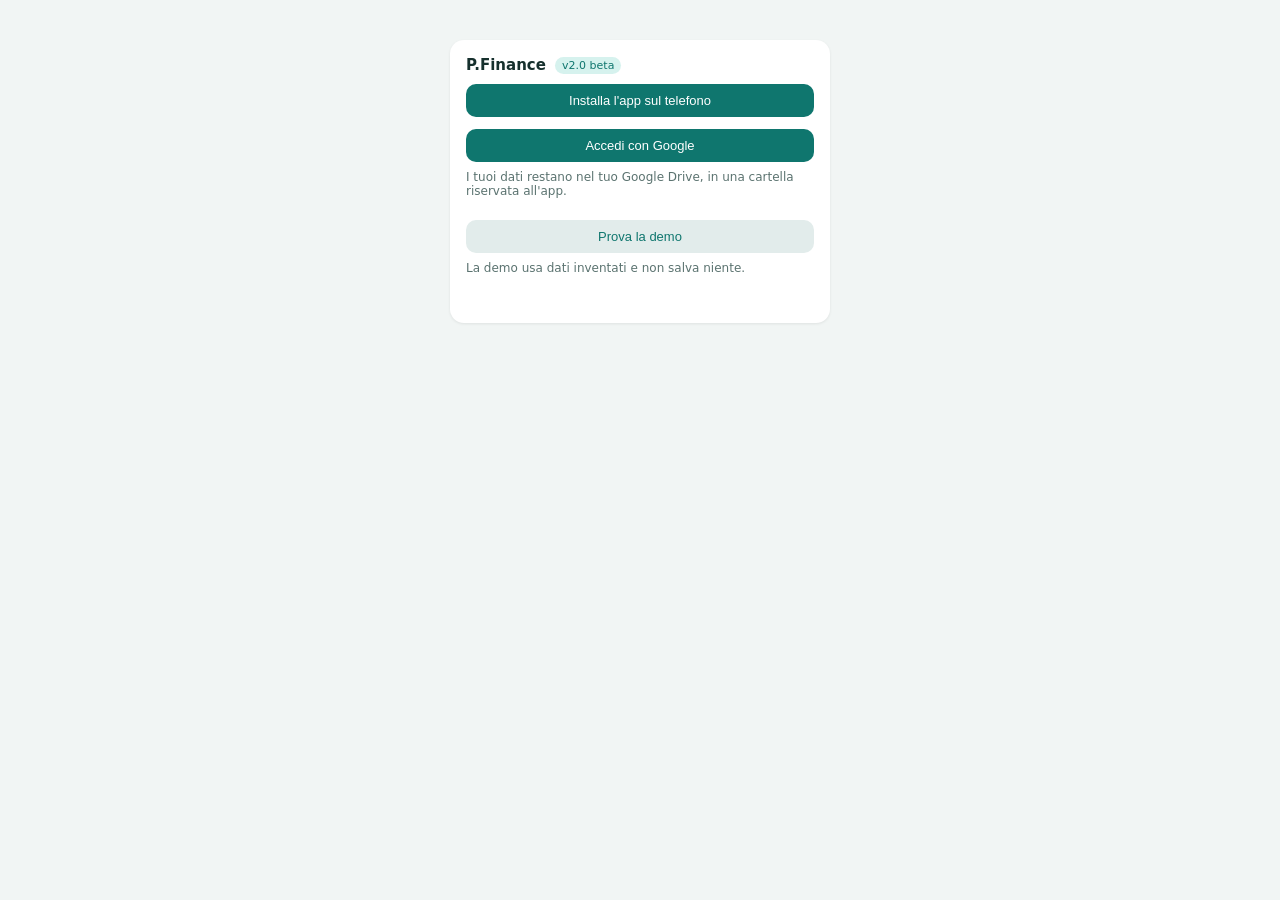
==== commit 0f856147: "Fase A: trasferimento da Firebase a Drive, primo accesso, termini 3, tolte approvazione, Amministraz" ====
--- a/index.html
+++ b/index.html
@@ -9,1098 +9,37 @@
 <link rel="icon" href="icon-192.png">
 <link rel="apple-touch-icon" href="icon-192.png">
 <meta name="apple-mobile-web-app-capable" content="yes">
+<link rel="stylesheet" href="style.css">
 <style>
-*{box-sizing:border-box}
-body{margin:0;font-family:system-ui,-apple-system,Segoe UI,Roboto,sans-serif;background:#f1f5f4;color:#16302d;font-size:16px}
-header{background:#0f766e;color:#fff;position:sticky;top:0;z-index:5}
-.hw{max-width:900px;margin:0 auto;padding:10px 14px;display:flex;align-items:center;gap:10px;flex-wrap:wrap}
-.hw h1{font-size:18px;margin:0;flex:1;white-space:nowrap}
-@media(max-width:480px){.un{display:none}}
-.un{max-width:120px;overflow:hidden;text-overflow:ellipsis;white-space:nowrap;font-size:14px}
-nav{position:fixed;left:0;right:0;bottom:0;z-index:10;background:#fff;border-top:1px solid #d5e3e1;box-shadow:0 -2px 8px rgba(0,0,0,.08);padding-bottom:env(safe-area-inset-bottom)}
-nav .nv{display:flex;max-width:900px;margin:0 auto}
-nav button{flex:1;display:flex;flex-direction:column;align-items:center;gap:2px;background:transparent;color:#6b8581;border:0;padding:8px 2px 7px;font-size:11px;cursor:pointer;white-space:nowrap}
-nav button svg{width:24px;height:24px;fill:none;stroke:currentColor;stroke-width:1.9;stroke-linecap:round;stroke-linejoin:round}
-nav button.on{color:#0f766e;font-weight:700}
-main{max-width:900px;margin:0 auto;padding:14px 14px calc(84px + env(safe-area-inset-bottom))}
-.card{background:#fff;border-radius:14px;padding:16px;margin-bottom:14px;box-shadow:0 1px 3px rgba(0,0,0,.08)}
-.grid{display:grid;grid-template-columns:repeat(auto-fit,minmax(200px,1fr));gap:12px}
-.big{font-size:28px;font-weight:700}
-.lbl{font-size:13px;color:#5b7370}
-.pos{color:#15803d}.neg{color:#b91c1c}
-h2{font-size:17px;margin:0 0 10px}
-input,select{width:100%;padding:11px;border:1px solid #c5d5d2;border-radius:10px;font-size:16px;margin:4px 0 10px;background:#fff}
-button.b{background:#0f766e;color:#fff;border:0;border-radius:10px;padding:11px 16px;font-size:15px;cursor:pointer}
-button.b.s{background:#e2eceb;color:#0f766e}
-button.b.r{background:#fee2e2;color:#b91c1c}
-button.b.sm{padding:6px 10px;font-size:13px}
-.row{display:flex;align-items:center;gap:8px;padding:10px 0;border-bottom:1px solid #eef3f2}
-.row:last-child{border:0}
-.row .n{flex:1;min-width:0}
-.row .n small{display:block;color:#5b7370}
-.row .v{font-weight:600;white-space:nowrap}
-.msg{color:#b91c1c;min-height:20px;font-size:14px}
-.ok{color:#15803d}
-.tabs{display:flex;gap:8px;margin-bottom:12px}
-.tabs button{flex:1}
-.auth{max-width:380px;margin:40px auto}
-.banner{background:#fef3c7;color:#92400e;border-radius:10px;padding:10px 12px;margin-bottom:14px;display:flex;gap:10px;align-items:center;justify-content:space-between}
-.note{font-size:13px;color:#5b7370;margin-top:8px}
-ul.c{padding-left:18px;margin:6px 0}
-ul.c li{margin-bottom:8px}
-svg{width:100%;height:auto}
-.acts{display:flex;gap:8px;flex-wrap:wrap}
-.legend{display:flex;gap:14px;flex-wrap:wrap;font-size:13px;margin:6px 0 10px}
-.legend i{display:inline-block;width:12px;height:12px;border-radius:3px;margin-right:5px;vertical-align:-1px}
-.tw{overflow-x:auto}
-.stk{position:sticky;top:var(--hh,92px);z-index:4;box-shadow:0 2px 6px rgba(0,0,0,.12)}
-.pie{display:block;margin:0 auto;max-width:520px;width:100%}
-.pie .dim{opacity:.35}
-.row.cat .n,.row.cat .v{font-weight:700}
-.pga{position:fixed;top:55%;z-index:6;width:30px;height:54px;border:0;background:rgba(15,118,110,.55);color:#fff;font-size:26px;line-height:1;cursor:pointer;padding:0}
-.pga:hover{background:rgba(15,118,110,.85)}
-.pga.l{left:0;border-radius:0 14px 14px 0}.pga.r{right:0;border-radius:14px 0 0 14px}
-.chh{display:flex;justify-content:space-between;align-items:center;gap:8px}.chh h2{margin:0}
-.lcw{touch-action:pan-y;user-select:none;-webkit-user-select:none}.lcw svg{display:block;width:100%;height:auto}
-.zc{display:flex;gap:6px;margin:6px 0 2px;flex-wrap:wrap}
-.fs{position:fixed;inset:0;background:#fff;z-index:40;padding:10px 12px;display:flex;flex-direction:column;gap:6px;overflow:hidden}
-tr.cl{cursor:pointer}tr.cl:hover{background:#f1f8f7}
-.ib{margin-left:8px;width:20px;height:20px;border-radius:50%;border:1.5px solid #0f766e;background:#fff;color:#0f766e;font-size:12px;font-weight:700;font-style:italic;line-height:1;padding:0;cursor:pointer;vertical-align:middle}
-.ex{background:#f1f8f7;border-radius:8px;padding:8px 10px;margin:2px 0 8px;line-height:1.45}
-.terms h3{font-size:15px;margin:14px 0 4px}.terms p{margin:0 0 6px;line-height:1.45}
-.tip{position:fixed;display:none;z-index:50;background:#16302d;color:#fff;font-size:13px;padding:6px 10px;border-radius:8px;pointer-events:none;box-shadow:0 2px 8px rgba(0,0,0,.3);max-width:260px}
-.pie path{transition:opacity .2s}
-.ps2{padding-left:24px;font-size:13px}
-.dgrid{display:block}
-@media(min-width:1000px){.hw,nav .nv,main{max-width:1320px}.dgrid{display:grid;grid-template-columns:minmax(440px,520px) 1fr;gap:14px;align-items:start}.dgrid .card{margin-bottom:0}.pie{max-width:480px}}
-.pie path,.pie circle{cursor:pointer;stroke:#fff;stroke-width:2}
-.pie.full .pg{animation:pieIn .4s ease-out;transform-origin:200px 200px}
-.pie.anim .sel{animation:selIn .35s ease-out;transform-origin:200px 200px}
-.pie.anim .lbs{animation:fadeIn .5s ease-out}
-@keyframes fadeIn{from{opacity:0}to{opacity:1}}
-@keyframes slL{from{transform:translateX(36px)}to{transform:none}}
-@keyframes slR{from{transform:translateX(-36px)}to{transform:none}}
-
-.pie text{pointer-events:none}
-@keyframes pieIn{from{transform:rotate(-25deg) scale(.82);opacity:.3}to{transform:none;opacity:1}}
-@keyframes selIn{from{transform:scale(.94)}to{transform:scale(1)}}
-.pl{display:flex;align-items:center;gap:8px;padding:8px 4px;border-bottom:1px solid #eef3f2;font-size:14px;cursor:pointer}
-.pl i{width:12px;height:12px;border-radius:3px;flex:none}
-.pl .a{flex:1}.pl.on{background:#f1f8f7;font-weight:600}
-.ps{padding:2px 4px 6px 24px;font-size:13px;color:#4b6360}.ps div{display:flex;justify-content:space-between;padding:3px 0}
-.gh{display:flex;justify-content:space-between;font-size:12px;font-weight:600;color:#0b5f58;padding:8px 6px 2px}
-.chev{color:#0f766e;font-size:20px;line-height:1;transition:transform .15s;padding:0 4px}
-.chev.open{transform:rotate(90deg)}
-.sub{margin:0 0 10px 10px;padding-left:10px;border-left:3px solid #9cc9c0;background:rgba(255,255,255,.55);border-radius:0 8px 8px 0}
-.sub .row{padding:8px 6px}
-.card.at{background:#e9f4f0}.card.pa{background:#fbeded}
-.card.at h2{color:#0b5f58}.card.pa h2{color:#9b1c1c}
-.card.at .row{border-bottom-color:#d2e5de}.card.pa .row{border-bottom-color:#f0d3d3}
-.card.at .row.cl:hover{background:#dcece6}.card.pa .row.cl:hover{background:#f6dede}
-.ver{font-size:11px;font-weight:500;background:rgba(255,255,255,.22);padding:2px 7px;border-radius:10px;vertical-align:middle;margin-left:4px}
-.auth .ver{background:#d6f2ee;color:#0f766e}
-.two{display:grid;grid-template-columns:1fr 1fr;gap:12px;margin-bottom:14px}
-.two .card{margin-bottom:0}
-.two .big{font-size:clamp(18px,5.4vw,28px)}
-.dot{position:absolute;top:0;right:2px;width:10px;height:10px;border-radius:50%;background:#f87171;border:2px solid #0f766e}
-.ham{position:relative;background:transparent;border:0;color:#fff;font-size:26px;cursor:pointer;padding:0 6px;line-height:1}
-.ov{position:fixed;inset:0;background:rgba(0,0,0,.45);z-index:20}
-.drawer{position:fixed;top:0;bottom:0;left:0;width:min(320px,85vw);background:#fff;z-index:21;overflow-y:auto;padding:16px;box-shadow:2px 0 12px rgba(0,0,0,.25)}
-.it{display:flex;align-items:center;gap:4px;padding:12px;border-radius:10px;cursor:pointer}
-.it:hover{background:#eef6f5}.it.on{background:#d6f2ee;font-weight:600}
-.it .t{flex:1;min-width:0;overflow:hidden;text-overflow:ellipsis}
-.ic{background:transparent;border:0;cursor:pointer;font-size:16px;padding:4px 8px;color:#5b7370}
-.plus{display:flex;justify-content:center;margin-top:14px}
-.plus button{width:50px;height:50px;border-radius:50%;font-size:28px;line-height:1;padding:0}
-.pop{position:fixed;z-index:22;left:50%;top:50%;transform:translate(-50%,-50%);width:min(360px,90vw);background:#fff;border-radius:16px;padding:18px;box-shadow:0 8px 30px rgba(0,0,0,.3)}
-.row.cl{cursor:pointer;border-radius:8px}.row.cl:hover{background:#f4faf9}
-table{width:100%;border-collapse:collapse;font-size:14px}
-th,td{padding:8px 6px;text-align:right;border-bottom:1px solid #eef3f2;white-space:nowrap}
-th:first-child,td:first-child{text-align:left}
-th{color:#5b7370;font-weight:500}
+#splash{position:fixed;inset:0;z-index:99999;background:#f1f5f4;display:flex;align-items:center;justify-content:center;flex-direction:column;animation:spOut .5s ease 2.9s forwards}
+#splash .e{position:absolute;font:700 120px/1 system-ui,-apple-system,Segoe UI,sans-serif;color:#0f766e;opacity:0;animation:spEur 1.5s ease-in forwards}
+#splash .p{width:104px;height:104px;border-radius:26px;background:#0f766e;color:#fff;display:flex;align-items:center;justify-content:center;font:800 68px/1 system-ui,-apple-system,Segoe UI,sans-serif;opacity:0;box-shadow:0 12px 34px rgba(15,118,110,.35);animation:spP .7s cubic-bezier(.2,.9,.3,1.2) 1.4s forwards}
+#splash .n{margin-top:18px;font:700 22px system-ui,-apple-system,Segoe UI,sans-serif;color:#0f3f3a;letter-spacing:.5px;opacity:0;animation:spN .5s ease 1.9s forwards}
+@keyframes spEur{0%{transform:scale(.35);opacity:0}25%{opacity:1}65%{opacity:1}100%{transform:scale(2.6);opacity:0}}
+@keyframes spP{0%{opacity:0;transform:scale(.6)}100%{opacity:1;transform:scale(1)}}
+@keyframes spN{0%{opacity:0;transform:translateY(8px)}100%{opacity:1;transform:none}}
+@keyframes spOut{to{opacity:0;visibility:hidden}}
+@media (prefers-reduced-motion:reduce){#splash{display:none}}
 </style>
+<script>
+/* tasto Installa: il browser avvisa quando l'app è installabile */
+window.addEventListener('beforeinstallprompt', function (e) { e.preventDefault(); window.PF_INST = e; window.dispatchEvent(new Event('pf-inst')); });
+window.addEventListener('appinstalled', function () { window.PF_INST = null; window.dispatchEvent(new Event('pf-inst')); });
+</script>
 </head>
 <body>
+<div id="splash" aria-hidden="true"><div class="e">€</div><div class="p">P</div><div class="n">P.Finance</div></div>
+<script>try{if(sessionStorage.getItem('pf_splash')){document.getElementById('splash').remove()}else{sessionStorage.setItem('pf_splash','1');setTimeout(function(){var s=document.getElementById('splash');if(s)s.remove()},3500)}}catch(e){setTimeout(function(){var s=document.getElementById('splash');if(s)s.remove()},3500)}</script>
 <div id="app"></div>
-<script type="module">
-import { initializeApp } from "https://www.gstatic.com/firebasejs/10.14.1/firebase-app.js";
-import { getAuth, GoogleAuthProvider, signInWithPopup, signOut, onAuthStateChanged } from "https://www.gstatic.com/firebasejs/10.14.1/firebase-auth.js";
-import { initializeFirestore, persistentLocalCache, persistentMultipleTabManager, terminate, clearIndexedDbPersistence, doc, getDoc, setDoc as _setDoc, updateDoc as _updateDoc, deleteDoc as _deleteDoc, addDoc as _addDoc, collection, getDocs, serverTimestamp } from "https://www.gstatic.com/firebasejs/10.14.1/firebase-firestore.js";
-
-const firebaseConfig = {
-  apiKey: "AIzaSyA6D6lvqErC4rXALCu9Tp_4_iI6fwjjR5k",
-  authDomain: "p-finance-app.firebaseapp.com",
-  projectId: "p-finance-app",
-  storageBucket: "p-finance-app.firebasestorage.app",
-  messagingSenderId: "157182448469",
-  appId: "1:157182448469:web:bf091bf38a027e004115dc"
-};
-const app = initializeApp(firebaseConfig);
-const auth = getAuth(app);
-let db;
-try { db = initializeFirestore(app, { localCache: persistentLocalCache({ tabManager: persistentMultipleTabManager() }) }); }
-catch (e) { db = initializeFirestore(app, {}); }
-/* Offline: i dati restano consultabili, le modifiche richiedono connessione */
-const wr = f => (...a) => navigator.onLine ? f(...a) : Promise.reject(Object.assign(new Error('offline'), { code: 'network-offline' }));
-const setDoc = wr(_setDoc), updateDoc = wr(_updateDoc), deleteDoc = wr(_deleteDoc), addDoc = wr(_addDoc);
-
-const VER = '0.51';
-const ADMIN_UID = '29kFEZwmKPZvHFjQ9M65ERhIbhG3';
-const CATS = {
-  attivo: ['Liquidità', 'Investimenti', 'Immobili', 'Beni', 'Altro'],
-  passivo: ['Mutuo', 'Prestito', 'Carta di credito', 'Altro debito']
-};
-const MESI = ['gennaio','febbraio','marzo','aprile','maggio','giugno','luglio','agosto','settembre','ottobre','novembre','dicembre'];
-
-const $ = id => document.getElementById(id);
-const esc = s => String(s ?? '').replace(/[&<>"']/g, c => ({'&':'&amp;','<':'&lt;','>':'&gt;','"':'&quot;',"'":'&#39;'}[c]));
-const eur = v => new Intl.NumberFormat('it-IT', {style:'currency', currency:'EUR', maximumFractionDigits: 0, useGrouping:'always'}).format(v || 0);
-const pct = v => (v >= 0 ? '+' : '') + (v * 100).toFixed(1).replace('.', ',') + '%';
-const monthKey = (d = new Date()) => d.getFullYear() + '-' + String(d.getMonth() + 1).padStart(2, '0');
-const monthName = k => { const [y, m] = k.split('-'); return MESI[+m - 1] + ' ' + y; };
-const totals = voci => {
-  const a = voci.filter(v => v.tipo === 'attivo').reduce((s, v) => s + v.valore, 0);
-  const p = voci.filter(v => v.tipo === 'passivo').reduce((s, v) => s + v.valore, 0);
-  return { attivi: a, passivi: p, netto: a - p };
-};
-const cls = v => v >= 0 ? 'pos' : 'neg';
-const pnum = s => parseFloat(String(s).replace(/\./g, '').replace(',', '.'));
-const r2 = v => Math.round(v * 100) / 100;
-const parseD = s => { const [y, m, d] = s.split('-').map(Number); return new Date(y, m - 1, d); };
-const fmtD = s => s.split('-').reverse().join('/');
-const addM = (d, k) => { const x = new Date(d.getFullYear(), d.getMonth() + k, 1); const last = new Date(x.getFullYear(), x.getMonth() + 1, 0).getDate(); x.setDate(Math.min(d.getDate(), last)); return x; };
-const cnt = (a, b) => { let k = (b.getFullYear() - a.getFullYear()) * 12 + (b.getMonth() - a.getMonth()); while (k > 0 && addM(a, k) > b) k--; while (addM(a, k + 1) <= b) k++; return Math.max(0, k); };
-/* Piano di rimborso: solo quota capitale, rate mensili uguali dalla data di inizio alla data di fine */
-function piano(v, oggi = new Date()) {
-  const a = parseD(v.inizio), f = parseD(v.fine), t = new Date(oggi.getFullYear(), oggi.getMonth(), oggi.getDate());
-  const N = Math.max(1, cnt(a, f)), rata = r2(v.capitale / N);
-  if (t < a) return { N, k: 0, rata, residuo: 0, partito: false };
-  const k = Math.min(N, cnt(a, t));
-  return { N, k, rata, residuo: r2(v.capitale * (N - k) / N), partito: true };
-}
-const applyPiano = v => { if (v.piano) v.valore = piano(v).residuo; return v; };
-const RENAME = { 'Conto corrente': 'Liquidità', 'Immobile': 'Immobili', 'Altro attivo': 'Altro' };
-/* Porta i vecchi dati alle nuove categorie: Liquidità, Investimenti, Immobili, Beni, Altro */
-async function migraCategorie(uid, voci) {
-  const save = async v => { const { id, ...rest } = v; await setDoc(doc(db, 'users', uid, 'voci', id), rest); };
-  for (const v of [...voci]) {
-    if (v.tipo !== 'attivo') continue;
-    if (RENAME[v.categoria]) { v.categoria = RENAME[v.categoria]; await save(v); }
-    else if (v.categoria === 'Portafoglio') {
-      const c = voci.find(x => x.id === v.conto);
-      v.categoria = 'Investimenti'; delete v.conto; if (c) v.dove = c.nome; await save(v);
-    } else if (v.categoria === 'Conto di investimento') {
-      const lq = v.liquidita !== undefined ? v.liquidita : v.valore, iv = v.investito || 0, ob = v.obiettivo;
-      delete v.liquidita; delete v.investito; delete v.obiettivo;
-      if (iv > 0) {
-        const inv = { tipo: 'attivo', categoria: 'Investimenti', nome: v.nome, dove: v.nome, account: v.account || '', valore: iv };
-        if (ob) inv.obiettivo = ob;
-        if (lq > 0) { v.categoria = 'Liquidità'; v.valore = lq; await save(v); const r = await addDoc(collection(db, 'users', uid, 'voci'), inv); voci.push({ id: r.id, ...inv }); }
-        else { Object.assign(v, inv); await save(v); }
-      } else { v.categoria = 'Liquidità'; v.valore = lq; await save(v); }
-    }
-  }
-}
-const prevMonth = () => { const d = new Date(); d.setDate(1); d.setMonth(d.getMonth() - 1); return monthKey(d); };
-
-const S = { user: null, profile: null, data: null, tab: 'pat', users: [], edit: null, loading: true, msg: '' };
-
-function errText(e) {
-  const c = e && e.code || '';
-  if (c.includes('popup-closed') || c.includes('cancelled-popup')) return 'Accesso annullato.';
-  if (c.includes('popup-blocked')) return 'Il browser ha bloccato la finestra di accesso. Consentila e riprova.';
-  if (c.includes('credential-already-in-use')) return 'Questo account Google è già collegato a un altro profilo.';
-  if (c.includes('unauthorized-domain')) return 'Indirizzo dell\'app non autorizzato in Firebase.';
-  if (c.includes('operation-not-allowed')) return 'Accesso con Google non ancora attivato.';
-  if (c.includes('network')) return 'Connessione assente. Riprova.';
-  if (c.includes('too-many-requests')) return 'Troppi tentativi. Riprova tra qualche minuto.';
-  if (c.includes('permission-denied')) return 'Permesso negato. Chiedi all\'amministratore.';
-  return 'Errore: ' + (c || (e && e.message) || 'sconosciuto');
-}
-
-/* ---------- Dati ---------- */
-async function loadData(uid, nome) {
-  const [vs, ss, as] = await Promise.all([
-    getDocs(collection(db, 'users', uid, 'voci')),
-    getDocs(collection(db, 'users', uid, 'storico')),
-    getDocs(collection(db, 'users', uid, 'account'))
-  ]);
-  const accounts = as.docs.map(d => ({ id: d.id, nome: d.data().nome })).sort((a, b) => a.nome.localeCompare(b.nome));
-  const voci = vs.docs.map(d => ({ id: d.id, ...d.data() }));
-  await migraCategorie(uid, voci);
-  voci.forEach(applyPiano);
-  const arch = voci.filter(v => v.archiviata);
-  for (let i = voci.length - 1; i >= 0; i--) if (voci[i].archiviata) voci.splice(i, 1);
-  const storico = ss.docs.map(d => ({ mese: d.id, ...d.data() })).sort((a, b) => a.mese.localeCompare(b.mese));
-  S.data = { uid, nome, voci, arch, storico, accounts };
-  await syncStorico();
-}
-
-async function syncStorico() {
-  const D = S.data;
-  if (!D) return;
-  const t = totals(D.voci);
-  const mk = monthKey();
-  const cur = D.storico.find(x => x.mese === mk);
-  if (!D.voci.length && !cur) return;
-  if (cur && cur.attivi === t.attivi && cur.passivi === t.passivi) return;
-  await setDoc(doc(db, 'users', D.uid, 'storico', mk), { ...t, aggiornato: serverTimestamp() });
-  if (cur) Object.assign(cur, t); else { D.storico.push({ mese: mk, ...t }); D.storico.sort((a, b) => a.mese.localeCompare(b.mese)); }
-}
-
-async function loadUsers() {
-  const q = await getDocs(collection(db, 'users'));
-  S.users = q.docs.map(d => ({ uid: d.id, ...d.data() })).filter(u => u.uid !== S.user.uid)
-    .sort((a, b) => (a.approved === b.approved ? (a.nome || '').localeCompare(b.nome || '') : a.approved ? 1 : -1));
-}
-
-/* ---------- Accesso ---------- */
-onAuthStateChanged(auth, async user => {
-  S.user = user; S.msg = '';
-  if (!user) { S.profile = null; S.data = null; S.loading = false; return render(); }
-  S.loading = true; render();
-  try {
-    const ref = doc(db, 'users', user.uid);
-    let snap = await getDoc(ref);
-    if (!snap.exists()) {
-      const nome = String(user.displayName || (user.email || 'Utente').split('@')[0]).trim().slice(0, 40) || 'Utente';
-      await setDoc(ref, { nome, approved: false, creato: serverTimestamp() });
-      snap = await getDoc(ref);
-    }
-    S.profile = snap.data();
-    if (user.uid === ADMIN_UID && !S.profile.approved) {
-      await updateDoc(ref, { approved: true });
-      S.profile.approved = true;
-    }
-    if (S.profile.approved) {
-      await loadData(user.uid, S.profile.nome, false);
-      if (isAdmin()) await loadUsers();
-    }
-  } catch (e) { S.msg = errText(e); }
-  S.loading = false; render();
-});
-const isAdmin = () => !!S.user && S.user.uid === ADMIN_UID;
-
-const TERMS_V = 2;
-const termsHtml = () => `<h2>Termini e condizioni</h2><p class="lbl">Versione ${TERMS_V} · P.Finance (beta)</p>
-<h3>1. Cos'è questa app</h3><p>Uno strumento per tenere traccia del proprio patrimonio e per imparare i concetti di base della finanza personale. Non è consulenza finanziaria, fiscale o legale: i commenti del report sono informazioni generali a scopo educativo.</p>
-<h3>2. Nessuna garanzia</h3><p>L'app è in versione di prova e può contenere errori o interruzioni. I calcoli dipendono dai dati che inserisci tu, di cui sei responsabile. Il titolare non risponde delle decisioni prese in base a ciò che l'app mostra.</p>
-<h3>3. Titolare e contatti</h3><p>Il titolare è Mario T. Per qualsiasi richiesta (informazioni, correzione o cancellazione dei dati) contattalo direttamente.</p>
-<h3>4. Quali dati vengono salvati</h3><p>Il nome del tuo account Google e la tua email (registrati dal servizio di accesso; la password resta a Google e il titolare non la vede), le voci di attivo e passivo, i sotto-account e lo storico mensile. Una copia dei dati può restare sul tuo telefono per l'uso senza connessione e viene cancellata quando esci dall'app. Non vengono raccolti altri dati e non vengono venduti né ceduti a terzi.</p>
-<h3>5. Chi può vedere i tuoi dati</h3><p>Ogni iscritto vede solo i propri dati. Nemmeno l'amministratore può consultarli tramite l'app. Resta un limite tecnico: i dati sono conservati sul servizio Firebase di Google e chi gestisce quel servizio potrebbe accedervi dal suo pannello di controllo. Il titolare si impegna a non farlo.</p>
-<h3>6. Accesso e sicurezza</h3><p>Proteggi il tuo account Google: chi vi accede può entrare anche qui. L'accesso è soggetto ad approvazione e il titolare può sospendere un account.</p>
-<h3>7. Cancellazione</h3><p>Puoi chiedere in qualsiasi momento la cancellazione del tuo account e di tutti i tuoi dati. Puoi anche scaricare i tuoi dati dalla funzione di esportazione.</p>
-<h3>8. Modifiche ai termini</h3><p>Se i termini cambiano, alla successiva apertura dell'app ti verrà chiesto di accettarli di nuovo per continuare a usarla.</p>`;
-function termsGate() {
-  $('app').innerHTML = `<div class="auth card" style="max-width:640px">${termsHtml()}<label style="display:flex;gap:10px;align-items:flex-start;margin:14px 0"><input type="checkbox" id="tc" style="width:auto;margin-top:3px"><span>Ho letto e accetto i termini e condizioni.</span></label><div class="msg">${esc(S.msg)}</div>
-    <div class="acts"><button class="b" data-act="accept">Accetto e continuo</button><button class="b s" data-act="logout">Esci</button></div></div>`;
-}
-function pageTerms() { return `<div class="card terms">${termsHtml()}<p class="note">Hai accettato la versione ${S.profile && S.profile.termini ? S.profile.termini : TERMS_V}.</p></div>`; }
-
-/* ---------- Schermate ---------- */
-const ORD = ['pat', 'dis', 'and', 'rep'];
-function arrows() {
-  const i = ORD.indexOf(S.tab); if (i < 0 || S.menu || S.pop || S.popm || S.fs) return '';
-  return (i > 0 ? '<button class="pga l" data-act="pg" data-v="-1" aria-label="Pagina precedente">‹</button>' : '') + (i < ORD.length - 1 ? '<button class="pga r" data-act="pg" data-v="1" aria-label="Pagina successiva">›</button>' : '');
-}
-function render() {
-  const el = $('app');
-  if (S.loading) { el.innerHTML = '<div class="auth card">Caricamento…</div>'; return; }
-  if (!S.user) return renderAuth(el);
-  if (S.profile && (S.profile.termini || 0) < TERMS_V) return termsGate();
-  if (!S.profile || !S.profile.approved) {
-    el.innerHTML = `<div class="auth card"><h2>Registrazione ricevuta</h2>
-      <p>Ciao ${esc(S.profile?.nome || '')}. Attendi l'approvazione dell'amministratore.</p>
-      <div class="msg">${esc(S.msg)}</div>
-      <div class="acts"><button class="b" data-act="refresh">Controlla di nuovo</button><button class="b s" data-act="logout">Esci</button></div></div>`;
-    return;
-  }
-  const D = S.data;
-  const IC = { pat: '<path d="M3 10h18M5 10v8M9.5 10v8M14.5 10v8M19 10v8M3 20h18M12 3l9 5H3z"/>', dis: '<path d="M12 3v9h9"/><path d="M20.5 15A9 9 0 1 1 9 3.5"/>', and: '<path d="M3 3v18h18"/><path d="M7 15l4-5 3 3 5-7"/>', rep: '<path d="M6 3h9l4 4v14H6z"/><path d="M14 3v5h5M9 13h7M9 17h7"/>' };
-  const tabs = [['pat', 'Patrimonio'], ['dis', 'Distribuzione'], ['and', 'Andamento'], ['rep', 'Report']];
-  const pend = isAdmin() ? S.users.filter(u => !u.approved).length : 0;
-  if (S.tab === 'adm' && !isAdmin()) S.tab = 'pat';
-  let body = '';
-  if (S.tab === 'pat') body = pagePat(); else if (S.tab === 'dis') body = pageDis(); else if (S.tab === 'and') body = pageAnd(); else if (S.tab === 'rep') body = pageRep(); else if (S.tab === 'terms') body = pageTerms(); else body = pageAdm();
-  el.innerHTML = `<header><div class="hw"><button class="ham" data-act="menu" aria-label="Menu">☰${pend ? '<i class="dot"></i>' : ''}</button><h1>P.Finance <span class="ver">v${VER} beta</span></h1><span class="un">${esc(S.profile.nome)}</span>
-    <button class="b s sm" data-act="share">Condividi</button><button class="b s sm" data-act="logout">Esci</button></div>
-    </header>
-    <main>
-    <div class="msg ${/salvato\.$|aggiunto\.$|aggiornato\.$|^Link copiato/.test(S.msg) ? 'ok' : ''}">${esc(S.msg)}</div>${body}</main>${S.menu ? drawer() : ''}${S.pop ? popup() : ''}${S.popm ? popupM() : ''}${S.fs ? fsOverlay() : ''}${arrows()}<nav><div class="nv">${tabs.map(([k, l]) => `<button data-act="tab" data-v="${k}" class="${S.tab === k ? 'on' : ''}" aria-label="${l}"><svg viewBox="0 0 24 24">${IC[k]}</svg>${l}</button>`).join('')}</div></nav>`;
-  const hd = document.querySelector('header'); if (hd) document.documentElement.style.setProperty('--hh', hd.offsetHeight + 'px');
-  navSync();
-}
-
-/* ---------- Gesto/tasto "indietro" ---------- */
-let navLast = null;
-const navKey = () => S.tab + '|' + (S.menu ? 'm' : S.pop ? 'p' : S.popm ? 'q' : S.fs ? 'f' : '');
-function navSync() {
-  const k = navKey();
-  if (navLast === null) { history.replaceState({ k }, ''); navLast = k; return; }
-  if (k === navLast) return;
-  const [t0, o0] = navLast.split('|'), [t1, o1] = k.split('|');
-  navLast = k;
-  if (o0 && !o1 && t0 === t1) history.back(); else history.pushState({ k }, '');
-}
-window.addEventListener('popstate', e => {
-  if (!S.user || !S.profile || !S.profile.approved || !e.state || !e.state.k) return;
-  const t = e.state.k.split('|')[0], changed = t !== S.tab;
-  S.tab = t; S.menu = false; S.pop = null; S.popm = null; S.fs = null; S.addAcc = false;
-  navLast = t + '|';
-  render(); if (changed) window.scrollTo(0, 0);
-});
-
-function renderAuth(el) {
-  el.innerHTML = `<div class="auth card"><h2>P.Finance <span class="ver">v${VER} beta</span></h2>
-    <button class="b" style="width:100%" data-act="google">Accedi con Google</button>
-    <p class="note">Al primo accesso l'amministratore dovrà approvarti.</p>
-    <div class="msg" id="am">${esc(S.msg)}</div></div>`;
-}
-
-const accKey = v => v.account || 'main';
-const accName = v => { const D = S.data; if (!v.account) return D.nome; const a = D.accounts.find(x => x.id === v.account); return a ? a.nome : '(account eliminato)'; };
-
-function pagePat() {
-  const D = S.data, fa = S.fAcc || 'all', ed = S.edit && D.voci.find(v => v.id === S.edit);
-  const vis = D.voci.filter(v => fa === 'all' || accKey(v) === fa), t = totals(vis);
-  const g = (id, d) => (S.fd && S.fd[id] !== undefined) ? S.fd[id] : d;
-  const tipo = g('ft', ed ? ed.tipo : 'attivo');
-  const mod = tipo === 'passivo' ? g('fm', ed ? (ed.piano ? 'piano' : 'manuale') : 'piano') : 'manuale';
-  const cat = g('fc', ed ? ed.categoria : CATS[tipo][0]);
-  const isInv = tipo === 'attivo' && cat === 'Investimenti';
-  const accOpts = [['main', D.nome], ...D.accounts.map(a => [a.id, a.nome])];
-  const clk = id => ` data-act="pop" data-v="${id}"`;
-  const rcl = ' cl';
-  const sumOf = arr => arr.reduce((s, v) => s + v.valore, 0);
-  const sm = (v, showCat) => {
-    const a = [];
-    if (showCat) a.push(esc(v.categoria));
-    if (v.piano) a.push(`${eur(piano(v).rata)}/mese`, `fino al ${fmtD(v.fine)}`);
-    if (v.obiettivo) a.push(`obiettivo ${eur(v.obiettivo)} (${Math.round(v.valore / v.obiettivo * 100)}%)`);
-    if (D.accounts.length) a.push(esc(accName(v)));
-    return a.join(' · ');
-  };
-  const rowHtml = (v, tp, showCat) => { const s = sm(v, showCat); return `<div class="row${rcl}"${clk(v.id)}><div class="n">${esc(v.nome)}${s ? `<small>${s}</small>` : ''}</div><div class="v${tp === 'passivo' ? ' neg' : ''}">${eur(v.valore)}</div></div>`; };
-  const attivi = vis.filter(v => v.tipo === 'attivo');
-  const catList = [...CATS.attivo, ...new Set(attivi.map(v => v.categoria).filter(c => !CATS.attivo.includes(c)))];
-  const secs = catList.map(c => ({ c, items: attivi.filter(v => v.categoria === c) })).filter(s => s.items.length);
-  const listAttivi = () => {
-    if (!secs.length) return '<p class="note">Nessuna voce.</p>';
-    return secs.map(s => {
-      const key = 'cat:' + s.c, open = S.exp && S.exp[key], n = s.items.length;
-      let inner = '';
-      if (open) {
-        if (s.c === 'Investimenti') {
-          const grp = {}; s.items.forEach(v => (grp[v.dove || ''] = grp[v.dove || ''] || []).push(v));
-          const keys = Object.keys(grp).sort((a, b) => a === '' ? 1 : b === '' ? -1 : sumOf(grp[b]) - sumOf(grp[a]));
-          inner = keys.map(k => `<div class="gh"><span>${k ? 'su ' + esc(k) : 'Posizione non indicata'}</span><span>${eur(sumOf(grp[k]))}</span></div>` + grp[k].sort((a, b) => b.valore - a.valore).map(v => rowHtml(v, 'attivo', false)).join('')).join('');
-        } else inner = [...s.items].sort((a, b) => b.valore - a.valore).map(v => rowHtml(v, 'attivo', false)).join('');
-        inner = `<div class="sub">${inner}</div>`;
-      }
-      return `<div class="row cl cat" data-act="exp" data-v="${esc(key)}"><div class="n">${esc(s.c)}<small>${n} ${n === 1 ? 'voce' : 'voci'}</small></div><div class="v">${eur(sumOf(s.items))}</div><span class="chev ${open ? 'open' : ''}">▸︎</span></div>${inner}`;
-    }).join('');
-  };
-  const listPassivi = () => { const it = vis.filter(v => v.tipo === 'passivo').sort((a, b) => b.valore - a.valore); return it.length ? it.map(v => rowHtml(v, 'passivo', true)).join('') : '<p class="note">Nessuna voce.</p>'; };
-  const ar = (D.arch || []).slice().sort((x, y) => x.tipo.localeCompare(y.tipo) || x.nome.localeCompare(y.nome)), aop = S.exp && S.exp.arch;
-  const archSec = ar.length ? `<div class="card"><div class="row cl cat" data-act="exp" data-v="arch"><div class="n">Archiviati<small>${ar.length} ${ar.length === 1 ? 'voce' : 'voci'} · non contano nei totali</small></div><span class="chev ${aop ? 'open' : ''}">▸︎</span></div>${aop ? `<div class="sub">${ar.map(v => `<div class="row${rcl}"${clk(v.id)}><div class="n">${esc(v.nome)}<small>${esc(v.tipo === 'attivo' ? 'Attivo' : 'Passivo')} · ${esc(v.categoria)}</small></div><div class="v${v.tipo === 'passivo' ? ' neg' : ''}">${eur(v.valore)}</div></div>`).join('')}</div>` : ''}</div>` : '';
-  const fname = fa === 'all' ? '' : fa === 'main' ? D.nome : ((D.accounts.find(a => a.id === fa) || {}).nome || '');
-  const filtro = fname ? `<div class="banner"><span>Account: <b>${esc(fname)}</b></span><button class="b sm" data-act="facc" data-v="all">Mostra tutti</button></div>` : '';
-  const selAcc = D.accounts.length ? `<label class="lbl">Account</label><select id="fa">${accOpts.map(([k, n]) => `<option value="${esc(k)}" ${g('fa', ed ? accKey(ed) : (fa !== 'all' ? fa : 'main')) === k ? 'selected' : ''}>${esc(n)}</option>`).join('')}</select>` : '';
-  const num = (id, dflt) => esc(g(id, dflt));
-  const suggest = [...new Set(D.voci.filter(v => v.categoria === 'Liquidità').map(v => v.nome))];
-  const cur = g('fw', ed && ed.dove ? ed.dove : (suggest[0] || '__new'));
-  const opts = [...new Set([...suggest, ...(ed && ed.dove ? [ed.dove] : [])])];
-  const invCampi = isInv ? `<label class="lbl">Conto di riferimento</label><select id="fw" data-act="fcat">${opts.map(o => `<option value="${esc(o)}" ${cur === o ? 'selected' : ''}>${esc(o)}</option>`).join('')}<option value="__new" ${cur === '__new' || !opts.includes(cur) ? 'selected' : ''}>＋ Nuovo conto…</option></select>
-    ${cur === '__new' || !opts.includes(cur) ? `<input id="fwn" maxlength="60" placeholder="Nome del nuovo conto (verrà creato anche tra la liquidità)" value="${num('fwn', '')}">` : ''}
-    <label class="lbl">Obiettivo in euro (facoltativo)</label><input id="fo" inputmode="decimal" value="${num('fo', ed && ed.obiettivo ? String(ed.obiettivo).replace('.', ',') : '')}">` : '';
-  const campi = mod === 'piano'
-    ? `<label class="lbl">Importo preso a prestito (€)</label><input id="fk" inputmode="decimal" value="${num('fk', ed && ed.piano ? String(ed.capitale).replace('.', ',') : '')}">
-    <label class="lbl">Data di inizio</label><input id="fi" type="date" value="${num('fi', ed && ed.piano ? ed.inizio : '')}">
-    <label class="lbl">Data di fine</label><input id="ff" type="date" value="${num('ff', ed && ed.piano ? ed.fine : '')}">
-    <p class="note" style="margin-top:0">Il debito residuo scende da solo ogni mese della sola quota capitale (importo diviso per i mesi). Gli interessi sono un costo e non vengono considerati.</p>`
-    : `<label class="lbl">${tipo === 'attivo' ? 'Saldo o valore in euro' : 'Valore in euro'}</label><input id="fv" inputmode="decimal" value="${num('fv', ed && !ed.piano ? String(ed.valore).replace('.', ',') : '')}">${invCampi}`;
-  const selMod = tipo === 'passivo' ? `<label class="lbl">Come vuoi inserire il debito?</label><select id="fm" data-act="fmod"><option value="piano" ${mod === 'piano' ? 'selected' : ''}>Piano di rimborso (calcolo automatico)</option><option value="manuale" ${mod === 'manuale' ? 'selected' : ''}>Residuo inserito a mano</option></select>` : '';
-  const fopen = !!ed || !!(S.exp && S.exp.form);
-  const form = `<div class="card" id="formvoce"><div class="row cl cat" data-act="exp" data-v="form" style="border:0;padding:0"><div class="n">${ed ? 'Modifica voce' : 'Aggiungi al patrimonio'}</div><span class="chev ${fopen ? 'open' : ''}">▸︎</span></div>${fopen ? `
-    <label class="lbl">Tipo</label><select id="ft" data-act="ftipo"><option value="attivo" ${tipo === 'attivo' ? 'selected' : ''}>Attivo (ciò che possiedi)</option><option value="passivo" ${tipo === 'passivo' ? 'selected' : ''}>Passivo (ciò che devi)</option></select>
-    ${selAcc}
-    <label class="lbl">Categoria</label><select id="fc" data-act="fcat">${CATS[tipo].map(c => `<option ${cat === c ? 'selected' : ''}>${c}</option>`).join('')}</select>
-    ${selMod}
-    ${isInv ? '' : `<label class="lbl">Nome (es. Conto Fineco, Mutuo casa)</label><input id="fn" maxlength="60" value="${esc(g('fn', ed ? ed.nome : ''))}">`}
-    ${campi}
-    <div class="acts"><button class="b" data-act="save">${ed ? 'Salva modifica' : 'Aggiungi'}</button>${ed ? '<button class="b s" data-act="cancel">Annulla</button>' : ''}</div>` : ''}</div>`;
-  return `${filtro}<div class="card"><div class="lbl">Patrimonio netto</div><div class="big ${cls(t.netto)}">${eur(t.netto)}</div></div>
-    <div class="two"><div class="card at"><div class="lbl">Attivi</div><div class="big">${eur(t.attivi)}</div></div>
-    <div class="card pa"><div class="lbl">Passivi</div><div class="big neg">${eur(t.passivi)}</div></div></div>
-    <div class="card at"><h2>Attivi</h2>${listAttivi()}</div>
-    <div class="card pa"><h2>Passivi</h2>${listPassivi()}</div>
-    ${archSec}
-    ${form}
-    <div class="card"><h2>Esporta</h2><button class="b" data-act="export">Scarica i dati (CSV per Excel)</button></div>`;
-}
-
-function drawer() {
-  const D = S.data, fa = S.fAcc || 'all';
-  const item = (k, n, sub, extra) => `<div class="it ${fa === k ? 'on' : ''}" data-act="facc" data-v="${esc(k)}"><span class="t">${esc(n)}${sub ? `<small class="lbl" style="display:block;font-weight:400">${sub}</small>` : ''}</span>${extra || ''}</div>`;
-  const rows = D.accounts.map(a => item(a.id, a.nome, '', `<button class="ic" data-act="rena" data-v="${a.id}" aria-label="Rinomina">✎</button><button class="ic" data-act="dela" data-v="${a.id}" aria-label="Elimina account">✕</button>`)).join('');
-  const add = (S.addAcc
-    ? `<div style="margin-top:14px"><input id="an" maxlength="30" placeholder="Nome (es. Anna)"><div class="acts"><button class="b" data-act="adda">Aggiungi</button><button class="b s" data-act="addc">Annulla</button></div></div>`
-    : `<div class="plus"><button class="b" data-act="addo" aria-label="Aggiungi account">+</button></div>`);
-  const pend = isAdmin() ? S.users.filter(u => !u.approved).length : 0;
-  const adm = isAdmin() ? `<hr style="border:0;border-top:1px solid #e2eceb;margin:18px 0 6px"><div class="it ${S.tab === 'adm' ? 'on' : ''}" data-act="admin"><span class="t">Amministrazione</span>${pend ? `<span class="ver" style="background:#fee2e2;color:#b91c1c;margin:0">${pend}</span>` : ''}</div>` : '';
-  return `<div class="ov" data-act="menu"></div><div class="drawer"><h2>Account</h2>${item('all', 'Tutti gli account')}${item('main', D.nome, 'Principale')}${rows}<div class="msg">${esc(S.msg)}</div>${add}<hr style="border:0;border-top:1px solid #e2eceb;margin:18px 0 6px"><div class="it ${S.tab === 'terms' ? 'on' : ''}" data-act="terms"><span class="t">Termini e condizioni</span></div>${adm}</div>`;
-}
-
-function popup() {
-  const D = S.data, p = S.pop, v = D.voci.find(x => x.id === p.id) || (D.arch || []).find(x => x.id === p.id), isA = !!v && !D.voci.includes(v);
-  if (!v) return '';
-  const pi = v.piano ? piano(v) : null;
-  const ob = v.obiettivo ? `<div class="lbl" style="margin:-6px 0 6px">Obiettivo ${eur(v.obiettivo)} · raggiunto ${Math.round(v.valore / v.obiettivo * 100)}%</div><div style="height:8px;background:#e2eceb;border-radius:6px;margin-bottom:12px"><div style="height:100%;width:${Math.min(100, v.valore / v.obiettivo * 100)}%;background:#0f766e;border-radius:6px"></div></div>` : '';
-  let body;
-  if (p.mode === 'upd') body = `<label class="lbl">${v.tipo === 'attivo' ? 'Nuovo saldo o valore in euro' : 'Nuovo valore in euro'}</label><input id="pv" inputmode="decimal" value="${String(v.valore).replace('.', ',')}"><div class="acts"><button class="b" data-act="updsave">Salva</button><button class="b s" data-act="popback">Indietro</button></div>`;
-  else if (p.mode === 'del') body = `<p style="margin-top:0">Vuoi davvero eliminare <b>${esc(v.nome)}</b>?</p><div class="acts"><button class="b r" data-act="delok">Sì, elimina</button><button class="b s" data-act="popback">Annulla</button></div>`;
-  else if (p.mode === 'arch') body = `<p style="margin-top:0"><b>${esc(v.nome)}</b> vale ancora <b>${eur(v.valore)}</b>: archiviandolo, questa cifra esce dai totali. Procedere?</p><div class="acts"><button class="b" data-act="poparchok">Sì, archivia</button><button class="b s" data-act="popback">Annulla</button></div>`;
-  else if (isA) body = `<div class="acts" style="flex-direction:column"><button class="b" data-act="popres">Ripristina</button><button class="b r" data-act="popdel">Elimina</button><button class="b s" data-act="popclose">Chiudi</button></div>`;
-  else body = `<div class="acts" style="flex-direction:column">${v.piano ? '' : '<button class="b" data-act="popupd">Aggiorna</button>'}<button class="b s" data-act="popedit">Modifica</button><button class="b s" data-act="poparch">Archivia</button><button class="b r" data-act="popdel">Elimina</button><button class="b s" data-act="popclose">Chiudi</button></div>`;
-  return `<div class="ov" data-act="popclose"></div><div class="pop"><h2 style="margin-bottom:2px">${esc(v.nome)}</h2><div class="lbl" style="margin-bottom:12px">${esc(v.categoria)}${v.dove && v.dove !== v.nome ? ' · su ' + esc(v.dove) : ''} · ${esc(accName(v))} · ${eur(v.valore)}${isA ? ' · archiviato' : ''}</div>${pi ? `<div class="lbl" style="margin:-6px 0 12px">Prestito di ${eur(v.capitale)} · rata capitale ${eur(pi.rata)}/mese · pagate ${pi.k} su ${pi.N} · fine ${fmtD(v.fine)}${pi.partito ? '' : ' · non ancora iniziato'}</div>` : ''}${ob}<div class="msg">${esc(S.msg)}</div>${body}</div>`;
-}
-
-const eur0 = v => new Intl.NumberFormat('it-IT', { style: 'currency', currency: 'EUR', maximumFractionDigits: 0, useGrouping: 'always' }).format(v || 0);
-const trunc = (s, n) => s.length > n ? s.slice(0, n - 1) + '…' : s;
-
-function treeSvg(root, branches) {
-  const colW = 176, nw = 160, nh = 46, lh = 40, rootY = 4, rootH = 62, b1Y = 112, b1H = 50, gY = 218, leafY0 = gY + nh + 14;
-  const cols = branches.reduce((s, b) => s + b.groups.length, 0), W = Math.max(cols * colW, 360), off = (W - cols * colW) / 2, mid = W / 2;
-  const maxL = Math.max(1, ...branches.flatMap(b => b.groups.map(g => g.items.length))), H = leafY0 + maxL * lh + 6;
-  const TONE = { a: { st: '#0f766e', fill: '#d6f2ee', ln: '#4f9f96', leaf: '#b5d9d4', tx: '#16302d' }, p: { st: '#b91c1c', fill: '#fde8e8', ln: '#d96464', leaf: '#efb0b0', tx: '#b91c1c' } };
-  const T = (x, y, s, sz, w, f, an = 'middle') => `<text x="${x}" y="${y}" font-size="${sz}" font-weight="${w}" fill="${f}" text-anchor="${an}">${esc(s)}</text>`;
-  let o = '', col = 0;
-  branches.forEach(b => {
-    const c = TONE[b.tone], first = off + col * colW + colW / 2, last = off + (col + b.groups.length - 1) * colW + colW / 2, bx = (first + last) / 2;
-    const m1 = (rootY + rootH + b1Y) / 2, m2 = (b1Y + b1H + gY) / 2;
-    o += `<path d="M${mid} ${rootY + rootH} C${mid} ${m1} ${bx} ${m1} ${bx} ${b1Y}" fill="none" stroke="${c.ln}" stroke-width="3"/>`;
-    b.groups.forEach((g, i) => {
-      const x = off + (col + i) * colW + colW / 2, gx = x - nw / 2, rail = gx + 12, lx = rail + 12, lw = gx + nw - lx;
-      o += `<path d="M${bx} ${b1Y + b1H} C${bx} ${m2} ${x} ${m2} ${x} ${gY}" fill="none" stroke="${c.ln}" stroke-width="2.5"/>`;
-      o += `<rect x="${gx}" y="${gY}" width="${nw}" height="${nh}" rx="10" fill="${c.fill}" stroke="${c.st}" stroke-width="1.8"/>` + T(x, gY + 19, trunc(g.label, 22), 11, 600, '#16302d') + T(x, gY + 35, eur0(g.sum) + (g.pct ? ' · ' + g.pct : ''), 10.5, 600, c.tx);
-      if (g.items.length) o += `<line x1="${rail}" x2="${rail}" y1="${gY + nh}" y2="${leafY0 + (g.items.length - 1) * lh + 23}" stroke="${c.ln}" stroke-width="2"/>`;
-      g.items.forEach((it, j) => {
-        const y = leafY0 + j * lh;
-        o += `<line x1="${rail}" x2="${lx}" y1="${y + 23}" y2="${y + 23}" stroke="${c.ln}" stroke-width="2"/><g><title>${esc(it.nome + ' · ' + it.sub + ' · ' + eur(it.val))}</title>`
-          + `<rect x="${lx}" y="${y}" width="${lw}" height="${lh - 6}" rx="8" fill="#fff" stroke="${c.leaf}" stroke-width="1.5"/>`
-          + T(lx + 8, y + 14, trunc(it.nome, 20), 10.5, 600, '#16302d', 'start')
-          + T(lx + 8, y + 27, eur0(it.val) + (it.pct ? ' · ' + it.pct : ''), 10, 600, c.tx, 'start') + '</g>';
-      });
-    });
-    o += `<rect x="${bx - 90}" y="${b1Y}" width="180" height="${b1H}" rx="12" fill="${c.fill}" stroke="${c.st}" stroke-width="2.5"/>` + T(bx, b1Y + 21, b.label, 12, 700, c.st) + T(bx, b1Y + 40, eur0(b.sum), 12.5, 700, c.tx);
-    col += b.groups.length;
-  });
-  o += `<rect x="${mid - 110}" y="${rootY}" width="220" height="${rootH}" rx="12" fill="#1f3b38"/>` + T(mid, rootY + 21, 'Patrimonio netto', 11, 600, '#d6f2ee') + T(mid, rootY + 42, eur0(root.netto), 14, 700, '#fff') + T(mid, rootY + 56, 'Attivi ' + eur0(root.attivi) + ' − Passivi ' + eur0(root.passivi), 9, 500, '#b5d9d4');
-  return `<div class="tw"><svg viewBox="0 0 ${W} ${H}" style="min-width:${W}px">${o}</svg></div>`;
-}
-
-function pageDis() {
-  const D = S.data, view = S.dview || 'acc';
-  const ctl = `<div class="card stk"><div class="tabs"><button class="b ${view === 'acc' ? '' : 's'}" data-act="dview" data-v="acc">Per account</button><button class="b ${view === 'conti' ? '' : 's'}" data-act="dview" data-v="conti">Per conti</button></div>
-    <select data-act="dcat" style="margin-top:8px"><option value="">Tutte le categorie</option><optgroup label="Attivi">${CATS.attivo.map(c => `<option ${S.dcat === c ? 'selected' : ''}>${c}</option>`).join('')}</optgroup><optgroup label="Passivi">${CATS.passivo.map(c => `<option ${S.dcat === c ? 'selected' : ''}>${c}</option>`).join('')}</optgroup></select>
-    <div class="legend" style="margin:8px 0 0"><span><i style="background:#0f766e"></i>Attivi</span><span><i style="background:#b91c1c"></i>Passivi</span></div></div>`;
-  if (!D.voci.length) return ctl + '<div class="card">Nessuna voce da mostrare. Inseriscile nella pagina Patrimonio.</div>';
-  const vv = S.dcat ? D.voci.filter(v => v.categoria === S.dcat) : D.voci;
-  if (!vv.length) return ctl + '<div class="card">Nessuna voce in questa categoria.</div>';
-  const build = tp => {
-    const vs = vv.filter(v => v.tipo === tp);
-    if (!vs.length) return null;
-    const total = vs.reduce((s, v) => s + v.valore, 0), G = {};
-    vs.forEach(v => {
-      const k = view === 'acc' ? accKey(v) : v.categoria;
-      const g = G[k] = G[k] || { label: view === 'acc' ? accName(v) : v.categoria, items: [], sum: 0 };
-      g.items.push({ nome: v.nome, val: v.valore, sub: v.dove ? (view === 'acc' ? v.categoria + ' · su ' + v.dove : 'su ' + v.dove) : (view === 'acc' ? v.categoria : accName(v)) });
-      g.sum += v.valore;
-    });
-    const share = x => total > 0 ? (x / total * 100).toFixed(1).replace('.', ',') + '%' : '';
-    const groups = Object.values(G).sort((a, b) => b.sum - a.sum);
-    groups.forEach(g => { g.items.sort((a, b) => b.val - a.val); g.items.forEach(i => i.pct = share(i.val)); g.pct = share(g.sum); });
-    return { label: tp === 'attivo' ? 'Attivi' : 'Passivi', tone: tp === 'attivo' ? 'a' : 'p', sum: total, groups };
-  };
-  const br = ['attivo', 'passivo'].map(build).filter(Boolean);
-
-  const pt = S.pie || 'attivo', pb = br.find(b => b.tone === (pt === 'attivo' ? 'a' : 'p')) || br[0];
-  const PAL = pb && pb.tone === 'p' ? ['#b91c1c', '#dc2626', '#ef4444', '#f87171', '#fca5a5', '#9f1239', '#be123c', '#fb7185'] : ['#0f766e', '#14b8a6', '#2dd4bf', '#5eead4', '#115e59', '#0e7490', '#22d3ee', '#65a30d'];
-  const gi = S.pieSel != null && pb && pb.groups[S.pieSel] ? S.pieSel : -1, ii = gi >= 0 && S.pieSel2 != null && pb.groups[gi].items[S.pieSel2] ? S.pieSel2 : -1;
-  let pieHtml = '';
-  if (pb) {
-    const CX = 200, CY = 200, r0 = 62, r1 = 114, r2 = 120, r3 = 178, tot = pb.sum || 1, P2 = Math.PI * 2;
-    const pt = (r, a) => [(CX + r * Math.cos(a)).toFixed(1), (CY + r * Math.sin(a)).toFixed(1)];
-    const ring = (a0, a1, ra, rb) => {
-      if (a1 - a0 >= P2 - 1e-3) return `M${CX + rb} ${CY}A${rb} ${rb} 0 1 1 ${CX - rb} ${CY}A${rb} ${rb} 0 1 1 ${CX + rb} ${CY}ZM${CX + ra} ${CY}A${ra} ${ra} 0 1 0 ${CX - ra} ${CY}A${ra} ${ra} 0 1 0 ${CX + ra} ${CY}Z`;
-      const big = a1 - a0 > Math.PI ? 1 : 0, p1 = pt(rb, a0), p2 = pt(rb, a1 - 1e-4), p3 = pt(ra, a1 - 1e-4), p4 = pt(ra, a0);
-      return `M${p1[0]} ${p1[1]}A${rb} ${rb} 0 ${big} 1 ${p2[0]} ${p2[1]}L${p3[0]} ${p3[1]}A${ra} ${ra} 0 ${big} 0 ${p4[0]} ${p4[1]}Z`;
-    };
-    let ang = -Math.PI / 2, inner = '', outer = '';
-    pb.groups.forEach((g, i) => {
-      const fr = g.sum / tot; if (fr <= 0) return;
-      const a2 = ang + fr * P2, col = PAL[i % PAL.length], dim = gi >= 0 && gi !== i ? ' dim' : '', on = gi === i;
-      inner += `<path class="${on ? 'sel' : ''}${dim}" d="${ring(ang, a2, r0, on ? r1 + 5 : r1)}" fill="${col}" fill-rule="evenodd" data-act="pies" data-v="${i}" data-tip="${esc(g.label + ' · ' + eur(g.sum) + ' · ' + g.pct)}"></path>`;
-      let ib = ang;
-      g.items.forEach((it, j) => {
-        const f2 = it.val / tot; if (f2 <= 0) return;
-        const ie = ib + f2 * P2, io = on && ii === j, dimO = gi >= 0 && (gi !== i || (ii >= 0 && ii !== j)) ? ' dim' : '';
-        outer += `<path class="${io ? 'sel' : ''}${dimO}" d="${ring(ib, ie, r2, io ? r3 + 7 : on && ii < 0 ? r3 + 3 : r3)}" fill="${col}" fill-opacity="${[0.95, 0.72, 0.52][j % 3]}" fill-rule="evenodd" data-act="pies2" data-v="${i}-${j}" data-tip="${esc(it.nome + ' · ' + eur(it.val) + ' · ' + it.pct)}"></path>`;
-        ib = ie;
-      });
-      ang = a2;
-    });
-    const sg = gi >= 0 ? pb.groups[gi] : null, si = ii >= 0 ? sg.items[ii] : null;
-    const cl = si ? si.nome : sg ? sg.label : pb.label, cv = si ? si.val : sg ? sg.sum : pb.sum, cp = si ? si.pct : sg ? sg.pct : '';
-    const hole = `<text x="${CX}" y="${CY - 8}" text-anchor="middle" font-size="14" fill="#5b7370">${esc(trunc(cl, 14))}</text><text x="${CX}" y="${CY + 14}" text-anchor="middle" font-size="19" font-weight="700" fill="#16302d">${eur0(cv)}</text>${cp ? `<text x="${CX}" y="${CY + 32}" text-anchor="middle" font-size="12" fill="#5b7370">${cp}</text>` : ''}`;
-    const top = `<div class="tabs">${br.map(b => `<button class="b ${b.tone === pb.tone ? '' : 's'}" data-act="piet" data-v="${b.tone === 'a' ? 'attivo' : 'passivo'}">${b.label}</button>`).join('')}</div>`;
-    pieHtml = `<div class="card">${top}<svg class="pie${S.anim ? ' anim' : ''}${S.anim === true ? ' full' : ''}" viewBox="0 0 400 400"><g class="pg">${inner}${outer}</g>${hole}</svg>
-    <p class="note" style="text-align:center;margin:0 0 6px">Anello interno: categorie. Anello esterno: singole voci. Tocca una fetta.</p>
-    ${pb.groups.map((g, i) => `<div class="pl ${i === gi ? 'on' : ''}" data-act="pies" data-v="${i}"><i style="background:${PAL[i % PAL.length]}"></i><span class="a">${esc(g.label)}<small style="color:#5b7370;font-weight:400"> · ${g.items.length} ${g.items.length === 1 ? 'voce' : 'voci'}</small></span><span>${eur0(g.sum)} · ${g.pct}</span></div>` + (i === gi ? g.items.map((it, j) => `<div class="pl ps2 ${j === ii ? 'on' : ''}" data-act="pies2" data-v="${i}-${j}"><span class="a">${esc(it.nome)}<small style="display:block;font-weight:400;color:#5b7370">${esc(it.sub)}</small></span><span>${eur0(it.val)} · ${it.pct}</span></div>`).join('') : '')).join('')}</div>`;
-  }
-  S.anim = false;
-  return ctl + `<div class="dgrid">${pieHtml}<div class="card" style="min-width:0"><h2>Distribuzione ${view === 'acc' ? 'per account' : 'per conti'}</h2>${treeSvg(totals(vv), br)}
-    <p class="note">Ramo verde: attivi. Ramo rosso: passivi. Le percentuali sono sul totale del proprio ramo. Scorri di lato se i rami sono molti.</p></div></div>`;
-}
-
-const compact = v => new Intl.NumberFormat('it-IT', { notation: 'compact', maximumFractionDigits: 1 }).format(v);
-const shortM = k => { const [y, m] = k.split('-'); return MESI[+m - 1].slice(0, 3) + ' ' + y.slice(2); };
-
-/* ---------- Grafici interattivi ---------- */
-const CH = {}, CHK = {}, CHS = {}, ZM = {};
-const CW = () => Math.max(300, Math.min(innerWidth, 1320) - 62), CHt = w => Math.max(210, Math.min(400, Math.round(w * 0.6)));
-const lcInit = (id, key, pts, series, W, H) => { CH[id] = { pts, raw: pts, series, key, W, H, geom: null }; CHK[key] = CH[id]; };
-function lcSvg(id) {
-  const c = CH[id]; let pts = c.raw, n = pts.length; const W = c.W, H = c.H, L = 50, R = 12, T = 12, B = 28;
-  let z = ZM[c.key]; const sig = pts[0].lab + '|' + pts[n - 1].lab;
-  if (!z || z.n !== n || z.sig !== sig) z = ZM[c.key] = { a: 0, b: Math.max(1, n - 1), n, sig };
-  const isBar = c.series.some(q => q.bar), pad = isBar ? 0.5 : 0;
-  const a = z.a, b = z.b, zoomed = a > 0.001 || b < n - 1.001;
-  const lo = Math.max(0, Math.ceil(a - 1e-6)), hi = Math.min(n - 1, Math.floor(b + 1e-6));
-  if (c.series.some(q => q.rebase)) { const base = c.raw[lo].abs; pts = c.pts = c.raw.map(p => ({ ...p, var: p.abs - base })); } else c.pts = pts;
-  let mn = Infinity, mx = -Infinity;
-  for (let i = lo; i <= hi; i++) c.series.forEach(s => { const v = pts[i][s.k]; if (v != null) { if (v < mn) mn = v; if (v > mx) mx = v; } });
-  if (!isFinite(mn)) { mn = 0; mx = 1; }
-  if (!zoomed || isBar) { mn = Math.min(0, mn); mx = Math.max(0, mx); } else { const p = (mx - mn) * 0.08 || 1; mn -= p; mx += p; }
-  if (mx === mn) mx = mn + 1;
-  const x = i => L + (i - a + pad) / (b - a + 2 * pad) * (W - L - R), y = v => T + (mx - v) / (mx - mn) * (H - T - B);
-  c.geom = { a, b, L, R, T, B, x, n, pad };
-  let o = `<defs><clipPath id="cp${id}"><rect x="${L}" y="${T - 4}" width="${W - L - R}" height="${H - T - B + 8}"/></clipPath></defs>`;
-  for (let k = 0; k < 4; k++) { const t = mn + (mx - mn) * k / 3; o += `<line x1="${L}" x2="${W - R}" y1="${y(t).toFixed(1)}" y2="${y(t).toFixed(1)}" stroke="#e2eceb"/><text x="${L - 6}" y="${(y(t) + 4).toFixed(1)}" font-size="11" fill="#5b7370" text-anchor="end">${compact(t)}</text>`; }
-  const vc = hi - lo + 1, step = Math.max(1, Math.ceil(vc / Math.max(2, Math.floor((W - L - R) / 62))));
-  for (let i = lo; i <= hi; i++) if (!isBar && (vc <= 40 || (i - lo) % step === 0)) { const yr = i > 0 && pts[i].lab.slice(-2) !== pts[i - 1].lab.slice(-2); o += `<line x1="${x(i).toFixed(1)}" x2="${x(i).toFixed(1)}" y1="${T}" y2="${H - B}" stroke="${yr ? '#b7c7c4' : '#e9f0ef'}" stroke-width="${yr ? 1.4 : 1}"/>`; }
-  for (let i = lo; i <= hi; i++) if ((i - lo) % step === 0) o += `<text x="${x(i).toFixed(1)}" y="${H - 8}" font-size="11" fill="#5b7370" text-anchor="${x(i) > W - R - 22 ? 'end' : 'middle'}">${esc(pts[i].lab)}</text>`;
-  const i0 = Math.max(0, lo - 1), i1 = Math.min(n - 1, hi + 1);
-  if (mn <= 0 && mx >= 0) {
-    const z0 = y(0); o += `<line x1="${L}" x2="${W - R}" y1="${z0.toFixed(1)}" y2="${z0.toFixed(1)}" stroke="#475569" stroke-width="1.6"/>`;
-    if (c.series.some(q => q.zero) && Math.abs(z0 - y(mn)) > 12 && Math.abs(z0 - y(mx)) > 12) o += `<text x="${L - 6}" y="${(z0 + 4).toFixed(1)}" font-size="11" font-weight="700" fill="#475569" text-anchor="end">0</text>`;
-  }
-  const y0c = Math.max(T - 4, Math.min(H - B + 4, y(0)));
-  c.series.forEach(se => {
-    if (se.ghost) return;
-    if (se.bar) {
-      const bw = Math.min(44, (W - L - R) / (b - a + 2 * pad) * 0.6), yz = y(0);
-      o += `<g clip-path="url(#cp${id})">` + pts.map((q, i) => { const v = q[se.k]; if (v == null || i < lo - 1 || i > hi + 1) return ''; const yv = y(v); return `<rect x="${(x(i) - bw / 2).toFixed(1)}" y="${Math.min(yv, yz).toFixed(1)}" width="${bw.toFixed(1)}" height="${Math.max(Math.abs(yv - yz), 1.5).toFixed(1)}" rx="3" fill="${v >= 0 ? '#15803d' : '#b91c1c'}"/>`; }).join('') + '</g>';
-      return;
-    }
-    let seg = [];
-    for (let i = i0; i <= i1; i++) if (pts[i][se.k] != null) seg.push(x(i).toFixed(1) + ',' + y(pts[i][se.k]).toFixed(1));
-    const pl = col => `<polyline points="${seg.join(' ')}" fill="none" stroke="${col}" stroke-width="2.5" ${se.dash ? 'stroke-dasharray="6 4"' : ''} stroke-linejoin="round"/>`;
-    if (se.zero) {
-      o += `<defs><clipPath id="cu${id}"><rect x="${L}" y="${T - 4}" width="${W - L - R}" height="${(y0c - (T - 4)).toFixed(1)}"/></clipPath><clipPath id="cd${id}"><rect x="${L}" y="${y0c.toFixed(1)}" width="${W - L - R}" height="${(H - B + 4 - y0c).toFixed(1)}"/></clipPath></defs><g clip-path="url(#cu${id})">${pl(se.c)}</g><g clip-path="url(#cd${id})">${pl('#b91c1c')}</g>`;
-    } else o += `<g clip-path="url(#cp${id})">${pl(se.c)}</g>`;
-    o += `<g clip-path="url(#cp${id})">`;
-    if (vc <= 18) for (let i = lo; i <= hi; i++) if (pts[i][se.k] != null) o += `<circle cx="${x(i).toFixed(1)}" cy="${y(pts[i][se.k]).toFixed(1)}" r="3.5" fill="${se.zero && pts[i][se.k] < 0 ? '#b91c1c' : se.c}"/>`;
-    if (!se.nm && hi > lo) {
-      let iMin = -1, iMax = -1;
-      for (let i = lo; i <= hi; i++) { const v = pts[i][se.k]; if (v == null) continue; if (iMin < 0 || v < pts[iMin][se.k]) iMin = i; if (iMax < 0 || v > pts[iMax][se.k]) iMax = i; }
-      if (iMin >= 0 && pts[iMin][se.k] !== pts[iMax][se.k]) o += [[iMin, '#b91c1c'], [iMax, '#15803d']].map(([i, col]) => `<circle cx="${x(i).toFixed(1)}" cy="${y(pts[i][se.k]).toFixed(1)}" r="5.5" fill="${col}" stroke="#fff" stroke-width="1.5"/>`).join('');
-    }
-    o += '</g>';
-  });
-  c.geom.y = y;
-  return `<svg class="lc" viewBox="0 0 ${W} ${H}">${o}<g class="xh"></g></svg>`;
-}
-function lcBlock(id) { return `<div class="lcw" data-ch="${id}" data-k="${CH[id].key}">${lcSvg(id)}</div>`; }
-const lcLegend = ser => `<div class="legend">${ser.filter(x => !x.bar).map(x => `<span><i style="background:${x.c}"></i>${x.l}</span>`).join('')}${ser.some(x => x.bar) ? '<span><i style="background:#15803d"></i>Aumento</span><span><i style="background:#b91c1c"></i>Calo</span>' : ''}</div>`;
-const lcZoomBar = key => `<div class="zc"><button class="b s sm" data-act="zm" data-k="${key}" data-v="out" aria-label="Riduci">−</button><button class="b s sm" data-act="zm" data-k="${key}" data-v="in" aria-label="Ingrandisci">＋</button><button class="b s sm" data-act="zm" data-k="${key}" data-v="l" aria-label="Indietro">◀</button><button class="b s sm" data-act="zm" data-k="${key}" data-v="r" aria-label="Avanti">▶</button><button class="b s sm" data-act="zm" data-k="${key}" data-v="0">Tutto</button></div>`;
-function lcCard(key, title, pts, series) {
-  CHS[key] = { title, pts, series };
-  lcInit(key, key, pts, series, CW(), CHt(CW()));
-  return `<div class="card"><div class="chh"><h2>${esc(title)}</h2><button class="b s sm" data-act="fs" data-v="${key}" aria-label="Schermo intero">⛶</button></div>${lcLegend(series)}${lcBlock(key)}${lcZoomBar(key)}
-    <p class="note" style="margin:4px 0 0">Tocca un punto per vedere il valore, tocca di nuovo per nasconderlo. Pizzica con due dita (o Ctrl + rotellina) per ingrandire, trascina per scorrere.</p></div>`;
-}
-function fsOverlay() {
-  const s = CHS[S.fs]; if (!s) return '';
-  const id = S.fs + 'F';
-  lcInit(id, S.fs, s.pts, s.series, Math.max(320, innerWidth - 24), Math.max(200, innerHeight - 150));
-  return `<div class="fs"><div class="chh"><h2>${esc(s.title)}</h2><button class="b sm" data-act="fs" data-v="">✕ Chiudi</button></div>${lcLegend(s.series)}${lcBlock(id)}${lcZoomBar(S.fs)}</div>`;
-}
-function lcRepaint(key) { document.querySelectorAll('.lcw[data-k="' + key + '"]').forEach(w => { if (CH[w.dataset.ch]) w.innerHTML = lcSvg(w.dataset.ch); }); }
-function lcSet(key, a, b) {
-  const c = CHK[key]; if (!c) return; const n = c.pts.length, mins = Math.min(n - 1, 3);
-  if (b - a < mins) { const m = (a + b) / 2; a = m - mins / 2; b = m + mins / 2; }
-  if (b - a > n - 1) { a = 0; b = n - 1; }
-  if (a < 0) { b -= a; a = 0; } if (b > n - 1) { a -= b - (n - 1); b = n - 1; }
-  ZM[key] = { a: Math.max(0, a), b, n, sig: ZM[key] ? ZM[key].sig : c.pts[0].lab + '|' + c.pts[n - 1].lab };
-}
-function lcZoom(key, f, ci) { const z = ZM[key] || { a: 0, b: CHK[key].pts.length - 1 }; lcSet(key, ci - (ci - z.a) / f, ci + (z.b - ci) / f); lcRepaint(key); }
-function lcPan(key, di) { const z = ZM[key]; if (!z) return; lcSet(key, z.a + di, z.b + di); lcRepaint(key); }
-function lcIdx(w, clientX) {
-  const c = CH[w.dataset.ch], svg = w.querySelector('svg'); if (!c || !c.geom || !svg) return null;
-  const r = svg.getBoundingClientRect(), g = c.geom, px = (clientX - r.left) * c.W / r.width;
-  return g.a - g.pad + (px - g.L) / (c.W - g.L - g.R) * (g.b - g.a + 2 * g.pad);
-}
-function lcCross(w, clientX, tap) {
-  const c = CH[w.dataset.ch]; if (!c || !c.geom) return; const g = c.geom, fi = lcIdx(w, clientX); if (fi === null) return;
-  const idx = Math.min(Math.floor(g.b + 1e-6), Math.max(Math.ceil(g.a - 1e-6), Math.round(fi))), pt = c.pts[idx], xs = g.x(idx), xh = w.querySelector('.xh'); if (!pt || !xh) return;
-  if (tap && w._sel === idx && xh.innerHTML) { xh.innerHTML = ''; w._sel = null; w._hid = idx; return; }
-  if (!tap && w._hid === idx) return;
-  w._hid = null; w._sel = idx;
-  const rows = c.series.filter(s => pt[s.k] != null), bw = 178, bh = 22 + rows.length * 15, bx = Math.max(4, Math.min(c.W - bw - 4, xs + 10 + bw > c.W - 4 ? xs - 10 - bw : xs + 10));
-  xh.innerHTML = `<line x1="${xs.toFixed(1)}" x2="${xs.toFixed(1)}" y1="${g.T}" y2="${c.H - g.B}" stroke="#5b7370" stroke-dasharray="3 3"/>`
-    + rows.map(s => `<circle cx="${xs.toFixed(1)}" cy="${g.y(pt[s.k]).toFixed(1)}" r="4.5" fill="#fff" stroke="${s.c}" stroke-width="2.5"/>`).join('')
-    + `<rect x="${bx.toFixed(1)}" y="${g.T + 2}" width="${bw}" height="${bh}" rx="6" fill="#16302d" opacity=".93"/><text x="${(bx + 8).toFixed(1)}" y="${g.T + 16}" font-size="11.5" font-weight="700" fill="#fff">${esc(pt.long || pt.lab)}</text>`
-    + rows.map((s, j) => `<text x="${(bx + 8).toFixed(1)}" y="${g.T + 31 + j * 15}" font-size="11" fill="${s.c === '#0f766e' ? '#5eead4' : s.c === '#b91c1c' ? '#fca5a5' : s.c === '#1d4ed8' ? '#93c5fd' : '#e2e8f0'}">${esc(s.l)}: ${eur(pt[s.k])}</text>`).join('');
-}
-const PT = new Map(); let PINCH = null;
-let PTYPE = '';
-document.addEventListener('pointerdown', e => {
-  const w = e.target.closest && e.target.closest('.lcw');
-  PTYPE = e.pointerType; if (e.pointerType === 'touch') { const t = e.target.closest && e.target.closest('[data-tip]'); tipAt(e, t && !t.closest('.pie') ? t : null); }
-  if (!w) return;
-  PT.set(e.pointerId, { x: e.clientX, w }); PINCH = null;
-  if (PT.size === 1) lcCross(w, e.clientX, true);
-});
-document.addEventListener('pointermove', e => {
-  const pr = PT.get(e.pointerId);
-  if (pr) {
-    const prevX = pr.x; pr.x = e.clientX; const w = pr.w, key = w.dataset.k;
-    if (PT.size >= 2) {
-      const [p1, p2] = [...PT.values()], d = Math.abs(p1.x - p2.x), m = (p1.x + p2.x) / 2, fi = lcIdx(w, m);
-      if (PINCH && PINCH.d > 8 && d > 8 && fi !== null) { lcZoom(key, d / PINCH.d, fi); const f2 = lcIdx(w, m); if (f2 !== null) lcPan(key, fi - f2); }
-      PINCH = { d };
-    } else if ((e.pointerType !== 'mouse' || e.buttons) && ZM[key] && (ZM[key].a > 0.001 || ZM[key].b < ZM[key].n - 1.001)) {
-      const f1 = lcIdx(w, prevX), f2 = lcIdx(w, e.clientX); if (f1 !== null && f2 !== null) lcPan(key, f1 - f2);
-    } else lcCross(w, e.clientX);
-  } else if (e.pointerType === 'mouse') { const w = e.target.closest && e.target.closest('.lcw'); if (w) lcCross(w, e.clientX); }
-});
-const pend0 = e => { PT.delete(e.pointerId); PINCH = null; };
-document.addEventListener('pointerup', pend0); document.addEventListener('pointercancel', pend0);
-document.addEventListener('mouseout', e => { const w = e.target.closest && e.target.closest('.lcw'); if (w && !(e.relatedTarget && w.contains(e.relatedTarget))) { const xh = w.querySelector('.xh'); if (xh) xh.innerHTML = ''; w._sel = null; w._hid = null; } });
-document.addEventListener('wheel', e => {
-  const w = e.target.closest && e.target.closest('.lcw'); if (!w || !(e.ctrlKey || e.metaKey)) return;
-  e.preventDefault(); const fi = lcIdx(w, e.clientX); if (fi !== null) lcZoom(w.dataset.k, e.deltaY < 0 ? 1.25 : 0.8, fi);
-}, { passive: false });
-window.addEventListener('resize', () => { if (S.fs) render(); });
-
-/* confronto periodo su periodo */
-const addMk = (k, d) => { const [y, m] = k.split('-').map(Number); return monthKey(new Date(y, m - 1 + d, 1)); };
-function cmpData(all, mode) {
-  const map = {}; all.forEach(s => map[s.mese] = s.netto);
-  const last = all[all.length - 1].mese; let kA;
-  if (mode === 'y') { const y = +last.slice(0, 4), m = +last.slice(5); kA = Array.from({ length: m }, (_, i) => `${y}-${String(i + 1).padStart(2, '0')}`); }
-  else { const N = +mode; kA = Array.from({ length: N }, (_, i) => addMk(last, i - N + 1)); }
-  const kB = kA.map(k => addMk(k, mode === 'y' ? -12 : -(+mode)));
-  const dl = k => map[k] != null && map[addMk(k, -1)] != null ? map[k] - map[addMk(k, -1)] : null;
-  const cu = ks => { const base = map[addMk(ks[0], -1)]; return ks.map(k => base != null && map[k] != null ? map[k] - base : null); };
-  return { kA, kB, dA: kA.map(dl), dB: kB.map(dl), cA: cu(kA), cB: cu(kB) };
-}
-function cmpBars(d) {
-  const n = d.kA.length, W = CW(), H = Math.round(CHt(W) * 0.85), L = 50, R = 12, T = 12, B = 28, half = (H - T - B) / 2, mid = T + half;
-  const mx = Math.max(1, ...d.dA.concat(d.dB).filter(v => v != null).map(Math.abs)), slot = (W - L - R) / n, bw = Math.min(18, slot * 0.38), step = Math.ceil(n / 8);
-  let o = [mx, 0, -mx].map(t => `<line x1="${L}" x2="${W - R}" y1="${(mid - t / mx * half).toFixed(1)}" y2="${(mid - t / mx * half).toFixed(1)}" stroke="${t === 0 ? '#9db3af' : '#e2eceb'}"/><text x="${L - 6}" y="${(mid - t / mx * half + 4).toFixed(1)}" font-size="11" fill="#5b7370" text-anchor="end">${compact(t)}</text>`).join('');
-  const bar = (v, cx, col, tip) => { if (v == null) return ''; const h = Math.abs(v) / mx * half; return `<rect x="${cx.toFixed(1)}" y="${(v >= 0 ? mid - h : mid).toFixed(1)}" width="${bw.toFixed(1)}" height="${Math.max(h, 1.5).toFixed(1)}" rx="2.5" fill="${col}" data-tip="${esc(tip)}"/>`; };
-  for (let i = 0; i < n; i++) {
-    const cx = L + slot * (i + 0.5);
-    o += bar(d.dB[i], cx - bw - 1, '#9aa9c7', `${shortM(d.kB[i])}: ${d.dB[i] == null ? '–' : eur(d.dB[i])}`) + bar(d.dA[i], cx + 1, '#1d4ed8', `${shortM(d.kA[i])}: ${d.dA[i] == null ? '–' : eur(d.dA[i])}`);
-    if (i % step === 0 || i === n - 1) o += `<text x="${cx.toFixed(1)}" y="${H - 8}" font-size="11" fill="#5b7370" text-anchor="middle">${shortM(d.kA[i])}</text>`;
-  }
-  return `<svg viewBox="0 0 ${W} ${H}">${o}</svg>`;
-}
-const CMP_OPT = [['y', 'Anno in corso vs anno precedente'], ['12', 'Ultimi 12 mesi vs 12 precedenti'], ['6', 'Ultimi 6 mesi vs 6 precedenti'], ['3', 'Ultimi 3 mesi vs 3 precedenti']];
-function cmpCards(all) {
-  const mode = S.cmp || 'y', sel = `<select data-act="cmpm">${CMP_OPT.map(([v, l]) => `<option value="${v}" ${mode === v ? 'selected' : ''}>${l}</option>`).join('')}</select>`;
-  const d = cmpData(all, mode);
-  if (!d.dB.some(v => v != null) && !d.cB.some(v => v != null)) return `<div class="card"><h2>Confronto tra periodi</h2>${sel}<p class="note">Per questo confronto servono più mesi di storico (anche quelli del periodo precedente).</p></div>`;
-  const lg = [{ k: 'a', c: '#1d4ed8', l: 'Periodo attuale' }, { k: 'b', c: '#9aa9c7', l: 'Periodo precedente', dash: true }];
-  const pts = d.kA.map((k, i) => ({ lab: shortM(k), long: shortM(k) + ' / ' + shortM(d.kB[i]), a: d.cA[i], b: d.cB[i] }));
-  return `<div class="card"><h2>Confronto tra periodi</h2>${sel}<div class="legend"><span><i style="background:#1d4ed8"></i>Periodo attuale</span><span><i style="background:#9aa9c7"></i>Periodo precedente</span></div>
-    <h3 style="font-size:14px;margin:8px 0 2px">Variazione mensile del patrimonio netto</h3>${cmpBars(d)}</div>` + lcCard('cmp', 'Crescita accumulata: periodo attuale e precedente', pts, lg);
-}
-
-function popupM() {
-  const p = S.popm, s = S.data.storico.find(x => x.mese === p.mese); if (!s) return '';
-  const body = p.mode === 'del' ? `<p style="margin-top:0">Vuoi davvero eliminare <b>${esc(monthName(s.mese))}</b> dallo storico?</p><div class="acts"><button class="b r" data-act="pmdelok">Sì, elimina</button><button class="b s" data-act="pmback">Annulla</button></div>`
-    : `<div class="acts" style="flex-direction:column"><button class="b" data-act="pmedit">Modifica</button><button class="b r" data-act="pmdel">Elimina</button><button class="b s" data-act="pmclose">Chiudi</button></div>`;
-  return `<div class="ov" data-act="pmclose"></div><div class="pop"><h2 style="margin-bottom:2px">${esc(monthName(s.mese))}</h2><div class="lbl" style="margin-bottom:12px">Attivi ${eur(s.attivi)} · Passivi ${eur(s.passivi)} · Netto ${eur(s.netto)}</div>${body}</div>`;
-}
-
-function barSvg(st) {
-  const d = st.slice(1).map((s, i) => ({ m: s.mese, v: s.netto - st[i].netto }));
-  const W = CW(), H = Math.round(CHt(W) * 0.8), L = 50, R = 12, T = 12, B = 28, mid = T + (H - T - B) / 2, half = (H - T - B) / 2;
-  const mx = Math.max(1, ...d.map(z => Math.abs(z.v))), slot = (W - L - R) / d.length, bw = Math.min(40, slot * 0.6), step = Math.ceil(d.length / 6);
-  let o = [mx, 0, -mx].map(t => `<line x1="${L}" x2="${W - R}" y1="${(mid - t / mx * half).toFixed(1)}" y2="${(mid - t / mx * half).toFixed(1)}" stroke="${t === 0 ? '#9db3af' : '#e2eceb'}"/><text x="${L - 6}" y="${(mid - t / mx * half + 4).toFixed(1)}" font-size="11" fill="#5b7370" text-anchor="end">${compact(t)}</text>`).join('');
-  d.forEach((z, i) => {
-    const cx = L + slot * (i + 0.5), h = Math.abs(z.v) / mx * half;
-    o += `<rect x="${(cx - bw / 2).toFixed(1)}" y="${(z.v >= 0 ? mid - h : mid).toFixed(1)}" width="${bw.toFixed(1)}" height="${Math.max(h, 1).toFixed(1)}" rx="3" fill="${z.v >= 0 ? '#15803d' : '#b91c1c'}"/>`;
-    if (i % step === 0 || i === d.length - 1) o += `<text x="${cx.toFixed(1)}" y="${H - 8}" font-size="11" fill="#5b7370" text-anchor="middle">${shortM(z.m)}</text>`;
-  });
-  return `<svg viewBox="0 0 ${W} ${H}">${o}</svg>`;
-}
-
-function formMese(force) {
-  const D = S.data;
-  const open = force || S.editM || (S.exp && S.exp.fm);
-  if (!open) return `<div class="card"><div class="row cl cat" data-act="exp" data-v="fm" style="border:0;padding:0"><div class="n">Ricostruisci lo storico<small>aggiungi i mesi passati a mano o da file</small></div><span class="chev">▸︎</span></div></div>`;
-  const e = S.editM && D.storico.find(x => x.mese === S.editM), dr = S.draft || {};
-  const f = v => String(v).replace('.', ',');
-  const hd = !force && !e ? `<div class="row cl cat" data-act="exp" data-v="fm" style="border:0;padding:0"><h2 style="margin:0">Ricostruisci lo storico</h2><span class="chev open">▸︎</span></div>` : `<h2>${e ? 'Modifica mese' : 'Ricostruisci lo storico'}</h2>`;
-  return `<div class="card" id="formm">${hd}<div class="msg">${esc(S.msg)}</div>
-    <p class="note" style="margin-top:0">Inserisci i totali di un mese passato. Ripeti per ogni mese che vuoi aggiungere.</p>
-    <label class="lbl">Mese (formato AAAA-MM, es. 2026-03)</label><input id="mm" type="month" placeholder="AAAA-MM" max="${prevMonth()}" value="${esc(e ? e.mese : dr.mm || '')}" ${e ? 'readonly' : ''}>
-    <label class="lbl">Totale attivi (€)</label><input id="ma" inputmode="decimal" value="${esc(e ? f(e.attivi) : dr.ma || '')}">
-    <label class="lbl">Totale passivi (€)</label><input id="mp" inputmode="decimal" value="${esc(e ? f(e.passivi) : dr.mp || '')}">
-    <div class="acts"><button class="b" data-act="savem">Salva mese</button>${e ? '<button class="b s" data-act="cancelm">Annulla</button>' : ''}</div>
-    ${e ? '' : `<hr style="border:0;border-top:1px solid #e2eceb;margin:16px 0 10px"><label class="lbl">Oppure importa molti mesi insieme da un file (righe: mese;attivi;passivi, es. 2024-05;120000;8000)</label><input id="impf" type="file" accept=".csv,.txt"><div class="msg" id="impmsg"></div>`}</div>`;
-}
-
-function pageAnd() {
-  const all = S.data.storico, rg = String(S.range || '12');
-  if (!all.length) return formMese(true) + '<div class="card">Nessuno storico disponibile. Inserisci i mesi passati qui sopra, oppure aggiungi le voci nella pagina Patrimonio: ogni mese ne viene salvata una fotografia.</div>';
-  const yy = +monthKey().slice(0, 4);
-  const rF = S.rFrom || all[0].mese, rT = S.rTo || all[all.length - 1].mese, lo_ = rF <= rT ? rF : rT, hi_ = rF <= rT ? rT : rF;
-  const yrs = [...new Set(all.map(s => s.mese.slice(0, 4)))].reverse(), yr = yrs.includes(S.yr) ? S.yr : yrs[0];
-  const st = rg === 'year' ? all.filter(s => s.mese.slice(0, 4) === yr) : rg === 'custom' ? all.filter(s => s.mese >= lo_ && s.mese <= hi_) : rg === '0' ? all : rg === 'ytd' ? all.filter(s => s.mese >= (yy - 1) + '-12') : all.slice(-(+rg));
-  const sel = `<select data-act="range">${rg === 'year' ? '<option value="" selected disabled>Periodo…</option>' : ''}${[['3', 'Ultimi 3 mesi'], ['6', 'Ultimi 6 mesi'], ['ytd', 'Da inizio anno'], ['12', 'Ultimi 12 mesi'], ['36', 'Ultimi 3 anni'], ['0', 'Tutto lo storico'], ['custom', 'Periodo personalizzato']].map(([v, l]) => `<option value="${v}" ${rg === v ? 'selected' : ''}>${l}</option>`).join('')}</select>`;
-  const sel2 = `<select data-act="yrsel">${rg === 'year' ? '' : '<option value="" selected disabled>Anno…</option>'}${yrs.map(y => `<option value="${y}" ${rg === 'year' && y === yr ? 'selected' : ''}>${y}</option>`).join('')}</select>`;
-  const L = [{ k: 'attivi', c: '#0f766e', l: 'Attivi' }, { k: 'passivi', c: '#b91c1c', l: 'Passivi' }, { k: 'netto', c: '#1d4ed8', l: 'Patrimonio netto' }];
-  const pts = all.map(s => ({ mese: s.mese, lab: shortM(s.mese), long: monthName(s.mese), attivi: s.attivi, passivi: s.passivi, netto: s.netto }));
-  const rows = all.map((s, i) => ({ s, d: i ? s.netto - all[i - 1].netto : null })).reverse(), topen = S.exp && S.exp.stab;
-  const cust = rg === 'custom' ? `<div class="grid" style="margin-top:8px"><div><label class="lbl">Dal mese</label><input type="month" data-act="rfrom" value="${esc(lo_)}" min="${all[0].mese}" max="${all[all.length - 1].mese}"></div><div><label class="lbl">Al mese</label><input type="month" data-act="rto" value="${esc(hi_)}" min="${all[0].mese}" max="${all[all.length - 1].mese}"></div></div>` : '';
-  const dNet = all.map(x => ({ mese: x.mese, lab: shortM(x.mese), long: monthName(x.mese), abs: x.netto, var: 0 }));
-  const dBar = all.slice(1).map((x, i) => ({ mese: x.mese, lab: shortM(x.mese), long: monthName(x.mese), v: x.netto - all[i].netto }));
-  const wsig = [rg, lo_, hi_, yr, all.length].join('|');
-  if (all.length > 1 && S.wsig !== wsig) {
-    S.wsig = wsig;
-    [['main', pts], ['net', dNet], ['bar', dBar]].forEach(([k, d]) => {
-      const n = d.length, m = d.map(q => q.mese);
-      if (!st.length || rg === '0') { delete ZM[k]; return; }
-      let ia = m.findIndex(x => x >= st[0].mese), ib = m.length - 1 - [...m].reverse().findIndex(x => x <= st[st.length - 1].mese);
-      if (ia < 0) ia = 0; if (ib >= n || ib < 0) ib = n - 1;
-      const mins = Math.min(n - 1, 3);
-      if (ib - ia < mins) { const c0 = (ia + ib) / 2; ia = c0 - mins / 2; ib = c0 + mins / 2; }
-      if (ia < 0) { ib -= ia; ia = 0; } if (ib > n - 1) { ia -= ib - (n - 1); ib = n - 1; }
-      ia = Math.max(0, ia);
-      if (ia <= 0 && ib >= n - 1) { delete ZM[k]; return; }
-      ZM[k] = { a: ia, b: ib, n, sig: d[0].lab + '|' + d[n - 1].lab };
-    });
-  }
-  const ch = all.length > 1 ? {
-    main: lcCard('main', 'Attivi, passivi e patrimonio netto', pts, L),
-    net: lcCard('net', 'Variazione totale del patrimonio netto nel periodo', dNet, [{ k: 'var', c: '#1d4ed8', l: 'Variazione dal primo mese visibile', zero: 1, rebase: 1 }, { k: 'g', c: '#b91c1c', l: 'Sotto lo zero', ghost: 1 }]),
-    bar: lcCard('bar', 'Variazione mensile del patrimonio netto', dBar, [{ k: 'v', c: '#15803d', l: 'Variazione mensile', bar: 1 }])
-  } : null;
-  return `<div class="card"><div class="grid">${sel}${sel2}</div>${cust}${all.length < 2 ? '<p class="note">I grafici compariranno quando ci saranno almeno 2 mesi di dati. Ogni mese viene salvata una fotografia del tuo patrimonio quando apri l\'app.</p>' : ''}</div>
-    ${ch ? ch.main : ''}
-    ${ch ? ch.net : ''}
-    ${ch ? ch.bar : ''}
-    ${all.length > 1 ? cmpCards(all) : ''}
-    <div class="card"><div class="row cl cat" data-act="exp" data-v="stab" style="border:0;padding:0"><div class="n">Storico mese per mese<small>${all.length} mesi · tocca una riga per modificarla o eliminarla</small></div><span class="chev ${topen ? 'open' : ''}">▸︎</span></div>
-    ${topen ? `<div class="tw" style="margin-top:8px"><table><tr><th>Mese</th><th>Attivi</th><th>Passivi</th><th>Netto</th><th>Var.</th></tr>
-    ${rows.map(({ s, d }) => `<tr${s.mese < monthKey() ? ` class="cl" data-act="rowm" data-v="${s.mese}"` : ''}><td>${esc(shortM(s.mese))}${s.manuale ? ' ✎' : ''}</td><td>${eur(s.attivi)}</td><td>${eur(s.passivi)}</td><td><b>${eur(s.netto)}</b></td><td class="${d === null ? '' : cls(d)}">${d === null ? '–' : (d >= 0 ? '+' : '') + eur(d)}</td></tr>`).join('')}</table></div>` : ''}</div>
-    ${formMese()}`;
-}
-
-function indicatori(D, st) {
-  const t = totals(D.voci), cur = st[st.length - 1], map = {}; st.forEach(s => map[s.mese] = s);
-  const att = D.voci.filter(v => v.tipo === 'attivo'), sumC = c => att.filter(v => v.categoria === c).reduce((s, v) => s + v.valore, 0);
-  const P = v => (v * 100).toFixed(1).replace('.', ',') + '%', I = [];
-  if (t.attivi > 0) {
-    const r = t.passivi / t.attivi;
-    I.push(['Indebitamento', P(r), r < 0.3 ? 'pos' : r < 0.6 ? '' : 'neg', 'Quanta parte di ciò che possiedi è coperta da debiti (passivi diviso attivi). Conta perché più è alto, meno margine hai se i valori scendono o le entrate calano. Come regola generale sotto il 30% è contenuto, sopra il 60% va tenuto d\'occhio.']);
-    I.push(['Peso della liquidità', P(sumC('Liquidità') / t.attivi), '', 'Quota dei tuoi attivi tenuta in conti e contanti, disponibile subito. Serve per gli imprevisti: se è troppo bassa rischi di dover vendere gli investimenti nel momento sbagliato, se è troppo alta l\'inflazione ne riduce il valore nel tempo.']);
-    I.push(['Peso degli investimenti', P(sumC('Investimenti') / t.attivi), '', 'Quota degli attivi messa in investimenti. Dice quanto il tuo patrimonio dipende dall\'andamento dei mercati: più è alta, più può crescere ma anche oscillare.']);
-    const top = att.slice().sort((a, b) => b.valore - a.valore)[0];
-    if (top) I.push(['Concentrazione', P(top.valore / t.attivi), top.valore / t.attivi > 0.6 ? 'neg' : '', `Peso della voce più grande (${esc(top.nome)}) sul totale degli attivi. Se una sola voce supera il 60%, il tuo patrimonio dipende troppo da lei: distribuire su più voci riduce il rischio.`]);
-  }
-  const yr = cur.mese.slice(0, 4), prevs = st.filter(s => s.mese < yr + '-01'), b0 = prevs[prevs.length - 1];
-  if (b0 && b0.netto) { const d = cur.netto - b0.netto; I.push(['Crescita da inizio anno', `${d >= 0 ? '+' : ''}${eur0(d)} (${pct(d / Math.abs(b0.netto))})`, cls(d), 'Quanto è cambiato il patrimonio netto dall\'ultimo mese dell\'anno scorso. Comprende ciò che hai risparmiato, i debiti rimborsati e la variazione dei valori: non è un rendimento puro, ma dice se nell\'anno stai avanzando.']); }
-  const m12 = map[addMk(cur.mese, -12)];
-  if (m12 && m12.netto) { const d = cur.netto - m12.netto; I.push(['Crescita ultimi 12 mesi', `${d >= 0 ? '+' : ''}${eur0(d)} (${pct(d / Math.abs(m12.netto))})`, cls(d), 'Confronto con lo stesso mese di un anno fa. Elimina l\'effetto delle stagioni (tredicesime, vacanze, tasse) ed è il modo più pulito per capire il ritmo reale di crescita.']); I.push(['Variazione media mensile', `${d >= 0 ? '+' : ''}${eur0(d / 12)}`, cls(d), 'Di quanto cresce in media il patrimonio ogni mese negli ultimi 12 mesi. Serve a capire se il ritmo è costante e a stimare i tempi per raggiungere un obiettivo.']); }
-  const f = st[0], mths = (+cur.mese.slice(0, 4) - +f.mese.slice(0, 4)) * 12 + (+cur.mese.slice(5) - +f.mese.slice(5));
-  if (mths >= 12 && f.netto > 0 && cur.netto > 0) { const g = Math.pow(cur.netto / f.netto, 12 / mths) - 1; I.push(['Crescita annua media (CAGR)', pct(g), cls(g), 'Tasso di crescita annuo composto: di quanto è cresciuto in media ogni anno il patrimonio, come se la crescita fosse stata costante. Permette di confrontare periodi diversi. Include anche i tuoi versamenti, quindi non è il rendimento dei soli investimenti.']); }
-  let pk = -Infinity, pkm = '', worst = 0, wm = '';
-  st.forEach(s => { if (s.netto > pk) { pk = s.netto; pkm = s.mese; } if (pk > 0) { const dd = (s.netto - pk) / pk; if (dd < worst) { worst = dd; wm = s.mese; } } });
-  if (st.length > 2) I.push(['Calo massimo', worst < 0 ? `${P(worst)} (${shortM(wm)})` : 'Nessun calo', worst < -0.1 ? 'neg' : '', 'La discesa più forte dal punto più alto a quello più basso successivo. Mostra quanto hai "sofferto" nei momenti peggiori: serve a capire se il rischio che stai prendendo è sopportabile.']);
-  const ob = att.filter(v => v.obiettivo > 0);
-  if (ob.length) { const o = ob.reduce((s, v) => s + v.obiettivo, 0), g = ob.reduce((s, v) => s + v.valore, 0); I.push(['Avanzamento obiettivi', P(g / o), '', 'Quanta parte degli obiettivi fissati sugli investimenti è già raggiunta (valore attuale diviso obiettivo). Aiuta a capire quanta strada manca.']); }
-  return `<div class="card"><h2>Indicatori patrimoniali</h2>${I.map(([l, v, c, ex], i) => `<div class="row"><div class="n">${l}<button class="ib" data-act="exp" data-v="i:${i}" aria-label="Spiegazione">i</button></div><div class="v ${c}">${v}</div></div>${S.exp && S.exp['i:' + i] ? `<p class="note ex">${ex}</p>` : ''}`).join('')}<p class="note">Tocca la "i" per capire a cosa serve ogni indicatore. Informazioni generali a scopo educativo.</p></div>`;
-}
-
-function pageRep() {
-  const D = S.data, st = D.storico;
-  if (!st.length) return '<div class="card">Nessun dato disponibile. Inserisci almeno una voce nella pagina Patrimonio.</div>';
-  const cur = st[st.length - 1], prev = st.length > 1 ? st[st.length - 2] : null;
-  const dN = prev ? cur.netto - prev.netto : null, dA = prev ? cur.attivi - prev.attivi : null, dP = prev ? cur.passivi - prev.passivi : null;
-  const dpct = prev && prev.netto ? dN / Math.abs(prev.netto) : null;
-  const byCat = tp => {
-    const m = {}; D.voci.filter(v => v.tipo === tp).forEach(v => m[v.categoria] = (m[v.categoria] || 0) + v.valore);
-    const e = Object.entries(m).sort((a, b) => b[1] - a[1]);
-    return e.length ? e.map(([c, v]) => `<div class="row"><div class="n">${esc(c)}</div><div class="v">${eur(v)}</div></div>`).join('') : '<p class="note">Nessuna voce.</p>';
-  };
-  const dl = (l, v) => v === null ? '' : `<div class="row"><div class="n">${l}</div><div class="v ${l === 'Passivi' ? cls(-v) : cls(v)}">${v >= 0 ? '+' : ''}${eur(v)}</div></div>`;
-  // commenti educativi
-  const c = [];
-  c.push('Il <b>patrimonio netto</b> è ciò che possiedi meno ciò che devi: è il numero più importante da seguire nel tempo.');
-  if (dN !== null) c.push(dN >= 0
-    ? `Nel mese il patrimonio netto è <b>aumentato</b> di ${eur(dN)}. Può dipendere da risparmio, rimborso di debiti o variazione dei valori.`
-    : `Nel mese il patrimonio netto è <b>diminuito</b> di ${eur(-dN)}. Può dipendere da spese, nuovi debiti o variazione dei valori.`);
-  if (cur.attivi > 0) {
-    const r = cur.passivi / cur.attivi;
-    c.push(`I debiti sono il <b>${(r * 100).toFixed(0)}%</b> di ciò che possiedi. ` + (r < 0.3 ? 'Come regola generale è un livello contenuto.' : r < 0.6 ? 'Come regola generale è un livello medio: conviene tenere d\'occhio le rate.' : 'Come regola generale è un livello alto: le rate pesano molto sul patrimonio.'));
-    const liq = D.voci.filter(v => v.categoria === 'Liquidità').reduce((s, v) => s + v.valore, 0) / cur.attivi;
-    if (liq > 0.5) c.push('Oltre metà dei tuoi attivi è in liquidità: nel tempo l\'inflazione ne riduce il valore reale.');
-    else if (liq < 0.05) c.push('Hai poca liquidità: di solito si consiglia un fondo per imprevisti pari a 3-6 mesi di spese.');
-    const top = Math.max(0, ...D.voci.filter(v => v.tipo === 'attivo').map(v => v.valore)) / cur.attivi;
-    if (top > 0.6) c.push('Una sola voce vale oltre il 60% dei tuoi attivi: avere tutto in un solo posto aumenta il rischio.');
-  }
-  return `<div class="card"><h2>Report di ${esc(monthName(cur.mese))}</h2>
-    <div class="grid"><div><div class="lbl">Patrimonio netto</div><div class="big ${cls(cur.netto)}">${eur(cur.netto)}</div></div>
-    ${dN !== null ? `<div><div class="lbl">Rispetto a ${esc(monthName(prev.mese))}</div><div class="big ${cls(dN)}">${dN >= 0 ? '+' : ''}${eur(dN)}</div>${dpct !== null ? `<div class="lbl">${pct(dpct)}</div>` : ''}</div>` : ''}</div>
-    ${dN !== null ? `<div style="margin-top:12px">${dl('Attivi', dA)}${dl('Passivi', dP)}</div>` : '<p class="note">Il confronto con il mese precedente sarà disponibile dal prossimo mese.</p>'}</div>
-    ${indicatori(D, st)}
-    <div class="grid"><div class="card"><h2>Attivi per categoria</h2>${byCat('attivo')}</div><div class="card"><h2>Passivi per categoria</h2>${byCat('passivo')}</div></div>
-    <div class="card"><h2>Lo sapevi?</h2><ul class="c">${c.map(x => `<li>${x}</li>`).join('')}</ul>
-    <p class="note">Informazioni generali a scopo educativo, non consulenza finanziaria.</p></div>`;
-}
-
-function pageAdm() {
-  const u = S.users, pend = u.filter(x => !x.approved), ok = u.filter(x => x.approved);
-  const row = (x, p) => `<div class="row"><div class="n">${esc(x.nome)}</div>
-    ${p ? `<button class="b sm" data-act="appr" data-v="${x.uid}">Approva</button><button class="b r sm" data-act="rej" data-v="${x.uid}">Rifiuta</button>`
-        : `<button class="b r sm" data-act="rev" data-v="${x.uid}">Revoca</button>`}</div>`;
-  return `<div class="card"><h2>In attesa di approvazione (${pend.length})</h2>${pend.length ? pend.map(x => row(x, true)).join('') : '<p class="note">Nessuna richiesta.</p>'}</div>
-    <div class="card"><h2>Utenti approvati (${ok.length})</h2>${ok.length ? ok.map(x => row(x, false)).join('') : '<p class="note">Nessun utente.</p>'}</div>
-    <div class="card"><button class="b s" data-act="reload-users">Aggiorna elenco</button></div>`;
-}
-
-/* ---------- Azioni ---------- */
-function exportCsv() {
-  const D = S.data, n = v => String(v).replace('.', ',');
-  const q = s => '"' + String(s).replace(/"/g, '""') + '"';
-  let out = 'Tipo;Categoria;Account;Nome;Valore;Dove;Obiettivo\n' + D.voci.map(v => [v.tipo, q(v.categoria), q(accName(v)), q(v.nome), n(v.valore), q(v.dove || ''), v.obiettivo ? n(v.obiettivo) : ''].join(';')).join('\n');
-  out += '\n\nMese;Attivi;Passivi;Netto\n' + D.storico.map(s => [s.mese, n(s.attivi), n(s.passivi), n(s.netto)].join(';')).join('\n');
-  const a = document.createElement('a');
-  a.href = URL.createObjectURL(new Blob(['﻿' + out], { type: 'text/csv;charset=utf-8' }));
-  a.download = 'pfinance_' + D.nome.replace(/[^a-z0-9]/gi, '') + '_' + new Date().toISOString().slice(0, 10) + '.csv';
-  a.click(); URL.revokeObjectURL(a.href);
-}
-
-const FIDS = ['ft', 'fm', 'fa', 'fc', 'fn', 'fv', 'fk', 'fi', 'ff', 'fw', 'fwn', 'fo'];
-function grabForm() { const o = {}; FIDS.forEach(id => { const e = $(id); if (e) o[id] = e.value; }); return o; }
-
-async function act(el) {
-  let a = el.dataset.act; const v = el.dataset.v, D = S.data;
-  S.msg = '';
-  try {
-    if (a === 'terms') { S.tab = 'terms'; S.menu = false; return render(); }
-    if (a === 'accept') {
-      if (!$('tc') || !$('tc').checked) { S.msg = 'Per continuare devi spuntare la casella di accettazione.'; return render(); }
-      await updateDoc(doc(db, 'users', S.user.uid), { termini: TERMS_V, terminiAt: serverTimestamp() });
-      S.profile.termini = TERMS_V; S.msg = ''; return render();
-    }
-    if (a === 'pg') {
-      const i = ORD.indexOf(S.tab), n = i + (+v); if (i < 0 || n < 0 || n >= ORD.length) return;
-      S.tab = ORD[n]; render(); window.scrollTo(0, 0);
-      return;
-    }
-    if (a === 'mode') { S.mode = v; return render(); }
-    if (a === 'google') { await signInWithPopup(auth, new GoogleAuthProvider()); return; }
-    if (a === 'logout') { S.dcat = ''; S.tab = 'pat'; S.menu = false; S.pop = null; S.fAcc = 'all'; await signOut(auth); try { await terminate(db); await clearIndexedDbPersistence(db); } catch (e) {} return location.reload(); }
-    if (a === 'refresh') return location.reload();
-    if (a === 'tab') { S.tab = v; return render(); }
-    if (a === 'facc') { S.fAcc = v; S.edit = null; S.menu = false; S.addAcc = false; return render(); }
-    if (a === 'admin') { S.tab = 'adm'; S.menu = false; S.addAcc = false; return render(); }
-    if (a === 'exp') { S.exp = S.exp || {}; S.exp[v] = !S.exp[v]; return render(); }
-    if (a === 'menu') { S.menu = !S.menu; S.addAcc = false; return render(); }
-    if (a === 'addo') { S.addAcc = true; render(); const i = $('an'); if (i) i.focus(); return; }
-    if (a === 'addc') { S.addAcc = false; return render(); }
-    if (a === 'pop') { S.pop = { id: v, mode: 'menu' }; return render(); }
-    if (a === 'popclose') { S.pop = null; return render(); }
-    if (a === 'popback') { S.pop.mode = 'menu'; return render(); }
-    if (a === 'popupd') { S.pop.mode = 'upd'; return render(); }
-    if (a === 'popdel') { S.pop.mode = 'del'; return render(); }
-    if (a === 'popedit') { S.edit = S.pop.id; S.fd = null; S.pop = null; render(); const f = $('formvoce'); if (f) f.scrollIntoView({ behavior: 'smooth' }); return; }
-    if (a === 'updsave') {
-      const x = D.voci.find(z => z.id === S.pop.id), nv = pnum($('pv').value);
-      if (!isFinite(nv) || nv < 0) { S.msg = 'Inserisci un valore valido (zero o più).'; return render(); }
-      const { id: _i, ...rest } = x, dati = { ...rest, valore: r2(nv) };
-      await setDoc(doc(db, 'users', D.uid, 'voci', x.id), dati); Object.assign(x, dati);
-      await syncStorico(); S.pop = null; S.msg = 'Valore aggiornato.'; return render();
-    }
-    if (a === 'poparch') {
-      const x0 = D.voci.find(z => z.id === S.pop.id);
-      if (x0 && x0.valore !== 0) { S.pop.mode = 'arch'; return render(); }
-      a = 'poparchok';
-    }
-    if (a === 'poparchok' || a === 'popres') {
-      const id = S.pop.id, to = a === 'poparchok', from = to ? D.voci : D.arch, dest = to ? D.arch : D.voci, i = from.findIndex(z => z.id === id);
-      if (i < 0) return;
-      await updateDoc(doc(db, 'users', D.uid, 'voci', id), { archiviata: to });
-      const [x] = from.splice(i, 1); x.archiviata = to; if (!to) applyPiano(x); dest.push(x);
-      await syncStorico(); S.pop = null; S.msg = to ? 'Archiviato. Non conta più nei totali, lo storico resta.' : 'Ripristinato.'; return render();
-    }
-    if (a === 'delok') {
-      const id = S.pop.id; D.arch = (D.arch || []).filter(z => z.id !== id);
-      await deleteDoc(doc(db, 'users', D.uid, 'voci', id));
-      D.voci = D.voci.filter(z => z.id !== id); await syncStorico(); S.pop = null; return render();
-    }
-    if (a === 'dcat') { S.dcat = el.value; S.pieSel = null; S.pieSel2 = null; S.anim = true; return render(); }
-    if (a === 'dview') { S.dview = v; S.pieSel = null; S.pieSel2 = null; return render(); }
-    if (a === 'piet') { S.anim = true; S.pie = v; S.pieSel = null; S.pieSel2 = null; return render(); }
-    if (a === 'pies') { S.anim = 'sel'; S.pieSel = S.pieSel === +v ? null : +v; S.pieSel2 = null; return render(); }
-    if (a === 'pies2') { S.anim = 'sel'; const [g, j] = v.split('-').map(Number); if (S.pieSel === g && S.pieSel2 === j) S.pieSel2 = null; else { S.pieSel = g; S.pieSel2 = j; } return render(); }
-    if (a === 'dmode') { S.dmode = el.value; return render(); }
-    if (a === 'adda') {
-      const nm = $('an').value.trim();
-      if (!nm) { S.msg = 'Scrivi il nome dell\'account.'; return render(); }
-      if (D.accounts.length >= 10) { S.msg = 'Massimo 10 account.'; return render(); }
-      if ([D.nome, ...D.accounts.map(x => x.nome)].some(x => x.toLowerCase() === nm.toLowerCase())) { S.msg = 'Esiste già un account con questo nome.'; return render(); }
-      const r = await addDoc(collection(db, 'users', D.uid, 'account'), { nome: nm });
-      D.accounts.push({ id: r.id, nome: nm }); D.accounts.sort((x, y) => x.nome.localeCompare(y.nome)); S.addAcc = false; S.msg = 'Account aggiunto.'; return render();
-    }
-    if (a === 'rena') {
-      const ac = D.accounts.find(x => x.id === v), nm = (prompt('Nuovo nome dell\'account', ac.nome) || '').trim();
-      if (!nm || nm === ac.nome) return;
-      if ([D.nome, ...D.accounts.filter(x => x.id !== v).map(x => x.nome)].some(x => x.toLowerCase() === nm.toLowerCase())) { S.msg = 'Esiste già un account con questo nome.'; return render(); }
-      await setDoc(doc(db, 'users', D.uid, 'account', v), { nome: nm }); ac.nome = nm; D.accounts.sort((x, y) => x.nome.localeCompare(y.nome)); return render();
-    }
-    if (a === 'dela') {
-      if (D.voci.some(x => x.account === v)) { S.msg = 'Prima sposta o elimina le voci di questo account.'; return render(); }
-      if (!confirm('Eliminare questo account?')) return;
-      await deleteDoc(doc(db, 'users', D.uid, 'account', v)); D.accounts = D.accounts.filter(x => x.id !== v);
-      if (S.fAcc === v) S.fAcc = 'all'; return render();
-    }
-    if (a === 'range') { S.range = el.value; return render(); }
-    if (a === 'yrsel') { if (!el.value) return; S.yr = el.value; S.range = 'year'; return render(); }
-    if (a === 'rfrom' || a === 'rto') { if (!/^\d{4}-\d{2}$/.test(el.value)) return; if (a === 'rfrom') S.rFrom = el.value; else S.rTo = el.value; return render(); }
-    if (a === 'cmpm') { S.cmp = el.value; return render(); }
-    if (a === 'fs') { S.fs = v || null; return render(); }
-    if (a === 'zm') {
-      const k = el.dataset.k, c = CHK[k]; if (!c) return; const z = ZM[k] || { a: 0, b: c.pts.length - 1 }, sp = z.b - z.a, m = (z.a + z.b) / 2;
-      if (v === '0') { delete ZM[k]; lcRepaint(k); } else if (v === 'in') lcZoom(k, 1.6, m); else if (v === 'out') lcZoom(k, 1 / 1.6, m); else lcPan(k, (v === 'l' ? -1 : 1) * sp * 0.35);
-      return;
-    }
-    if (a === 'rowm') { S.popm = { mese: v, mode: 'menu' }; return render(); }
-    if (a === 'pmclose') { S.popm = null; return render(); }
-    if (a === 'pmback') { S.popm.mode = 'menu'; return render(); }
-    if (a === 'pmdel') { S.popm.mode = 'del'; return render(); }
-    if (a === 'pmedit') { S.editM = S.popm.mese; S.draft = null; S.popm = null; render(); const fm = $('formm'); return fm ? fm.scrollIntoView({ behavior: 'smooth' }) : window.scrollTo(0, 0); }
-    if (a === 'pmdelok') { const m = S.popm.mese; await deleteDoc(doc(db, 'users', D.uid, 'storico', m)); D.storico = D.storico.filter(x => x.mese !== m); S.popm = null; return render(); }
-    if (a === 'editm') { S.editM = v; S.draft = null; render(); return window.scrollTo(0, 0); }
-    if (a === 'cancelm') { S.editM = null; return render(); }
-    if (a === 'delm') {
-      if (!confirm('Eliminare questo mese dallo storico?')) return;
-      await deleteDoc(doc(db, 'users', D.uid, 'storico', v));
-      D.storico = D.storico.filter(x => x.mese !== v); return render();
-    }
-    if (a === 'savem') {
-      const mm = $('mm').value.trim(), at = pnum($('ma').value), pa = pnum($('mp').value);
-      S.draft = S.editM ? null : { mm, ma: $('ma').value, mp: $('mp').value };
-      if (!/^\d{4}-(0[1-9]|1[0-2])$/.test(mm)) { S.msg = 'Inserisci il mese nel formato AAAA-MM (es. 2026-03).'; return render(); }
-      if (mm >= monthKey()) { S.msg = 'Puoi inserire solo mesi passati: il mese in corso si aggiorna da solo.'; return render(); }
-      if (!isFinite(at) || !isFinite(pa) || at < 0 || pa < 0) { S.msg = 'Inserisci attivi e passivi validi (zero o più).'; return render(); }
-      const dati = { attivi: r2(at), passivi: r2(pa), netto: r2(at - pa) };
-      await setDoc(doc(db, 'users', D.uid, 'storico', mm), { ...dati, manuale: true, aggiornato: serverTimestamp() });
-      const ex = D.storico.find(x => x.mese === mm);
-      if (ex) Object.assign(ex, dati, { manuale: true }); else { D.storico.push({ mese: mm, ...dati, manuale: true }); D.storico.sort((x, y) => x.mese.localeCompare(y.mese)); }
-      S.editM = null; S.draft = null; S.msg = 'Mese salvato.'; render(); const fm = $('formm'); return fm && fm.scrollIntoView({ block: 'center' });
-    }
-    if (a === 'share') {
-      const url = location.href.split('#')[0];
-      const data = { title: 'P.Finance', text: 'Prova P.Finance: monitora il tuo patrimonio.', url };
-      if (navigator.share) { try { await navigator.share(data); } catch (_) {} return; }
-      try { await navigator.clipboard.writeText(url); S.msg = 'Link copiato negli appunti.'; } catch (_) { S.msg = 'Link: ' + url; }
-      return render();
-    }
-    if (a === 'ftipo' || a === 'fmod' || a === 'fcat') { S.fd = grabForm(); return render(); }
-    if (a === 'edit') { S.edit = v; return render(); }
-    if (a === 'cancel') { S.edit = null; S.fd = null; return render(); }
-    if (a === 'export') return exportCsv();
-    if (a === 'save') {
-      S.fd = grabForm();
-      const tipo = $('ft').value, categoria = $('fc').value; let nome = $('fn') ? $('fn').value.trim() : '', fm = $('fm'), fa2 = $('fa');
-      const base = { tipo, categoria, nome, account: fa2 && fa2.value !== 'main' ? fa2.value : '' };
-      let dati;
-      if (tipo === 'passivo' && fm && fm.value === 'piano') {
-        const cap = pnum($('fk').value), ini = $('fi').value, fin = $('ff').value;
-        if (!nome || !isFinite(cap) || cap <= 0) { S.msg = 'Inserisci un nome e l\'importo preso a prestito.'; return render(); }
-        if (!ini || !fin || fin <= ini) { S.msg = 'Inserisci le date: la fine deve essere dopo l\'inizio.'; return render(); }
-        dati = applyPiano({ ...base, piano: true, capitale: r2(cap), inizio: ini, fine: fin, valore: 0 });
-      } else {
-        const valore = pnum($('fv').value);
-        const isI = tipo === 'attivo' && categoria === 'Investimenti';
-        if (isI) { nome = ($('fw') ? ($('fw').value === '__new' ? ($('fwn') ? $('fwn').value.trim() : '') : $('fw').value) : ''); base.nome = nome; if (!nome) { S.msg = 'Scegli il conto di riferimento o scrivi il nome del nuovo conto.'; return render(); } }
-        if (!nome || !isFinite(valore) || valore < 0) { S.msg = 'Inserisci un nome e un valore valido (zero o più).'; return render(); }
-        dati = { ...base, valore: r2(valore) };
-        if (tipo === 'attivo' && categoria === 'Investimenti') {
-          const dove = nome, ob = $('fo') ? pnum($('fo').value) : NaN;
-          dati.dove = dove; dati.nome = dove;
-          if (!D.voci.some(x => x.categoria === 'Liquidità' && x.nome.toLowerCase() === dove.toLowerCase())) {
-            const nl = { tipo: 'attivo', categoria: 'Liquidità', nome: dove, account: base.account, valore: 0 };
-            const r0 = await addDoc(collection(db, 'users', D.uid, 'voci'), nl); D.voci.push({ id: r0.id, ...nl });
-          }
-          if (isFinite(ob) && ob > 0) dati.obiettivo = r2(ob);
-        }
-      }
-      if (S.edit) { await setDoc(doc(db, 'users', D.uid, 'voci', S.edit), dati); const i = D.voci.findIndex(x => x.id === S.edit); D.voci[i] = { id: S.edit, ...dati }; }
-      else { const r = await addDoc(collection(db, 'users', D.uid, 'voci'), dati); D.voci.push({ id: r.id, ...dati }); }
-      S.edit = null; S.fd = null; if (S.exp) S.exp.form = false; await syncStorico(); return render();
-    }
-    if (a === 'del') {
-      if (!confirm('Eliminare questa voce?')) return;
-      await deleteDoc(doc(db, 'users', D.uid, 'voci', v));
-      D.voci = D.voci.filter(x => x.id !== v); await syncStorico(); return render();
-    }
-    if (a === 'appr' || a === 'rev') { await updateDoc(doc(db, 'users', v), { approved: a === 'appr' }); await loadUsers(); return render(); }
-    if (a === 'rej') { if (!confirm('Rifiutare questa richiesta?')) return; await deleteDoc(doc(db, 'users', v)); await loadUsers(); return render(); }
-    if (a === 'reload-users') { await loadUsers(); return render(); }
-  } catch (e) { S.msg = errText(e); render(); }
-}
-
-const tip = document.createElement('div'); tip.className = 'tip'; document.body.appendChild(tip);
-const tipAt = (e, t) => { if (!t) { tip.style.display = 'none'; return; } tip.textContent = t.dataset.tip; tip.style.display = 'block'; const w = tip.offsetWidth; tip.style.left = Math.max(4, Math.min(innerWidth - w - 4, e.clientX + 12)) + 'px'; tip.style.top = (e.clientY + 16) + 'px'; };
-document.addEventListener('mousemove', e => { const t = e.target.closest ? e.target.closest('[data-tip]') : null; tipAt(e, PTYPE === 'touch' && t && t.closest('.pie') ? null : t); });
-document.addEventListener('mouseleave', () => tipAt(null, null));
-document.addEventListener('change', async e => {
-  if (e.target.id !== 'impf' || !e.target.files[0]) return;
-  const D = S.data, box = $('impmsg'); if (!D) return;
-  try {
-    const txt = await e.target.files[0].text(), mk = monthKey(); let ok = 0, skip = 0, bad = 0;
-    for (const ln of txt.split(/\r?\n/)) {
-      const p = ln.trim().split(/[;,\t]/).map(x => x.trim()); if (p.length < 3 || !/^\d{4}-\d{2}$/.test(p[0])) continue;
-      const at = Number(p[1].replace(',', '.')), pa = Number(p[2].replace(',', '.'));
-      if (!isFinite(at) || !isFinite(pa) || at < 0 || pa < 0 || +p[0].slice(5) < 1 || +p[0].slice(5) > 12) { bad++; continue; }
-      const ex = D.storico.find(x => x.mese === p[0]);
-      if (p[0] >= mk || (ex && !ex.manuale)) { skip++; continue; }
-      const dati = { attivi: r2(at), passivi: r2(pa), netto: r2(at - pa) };
-      await setDoc(doc(db, 'users', D.uid, 'storico', p[0]), { ...dati, manuale: true, aggiornato: serverTimestamp() });
-      if (ex) Object.assign(ex, dati, { manuale: true }); else D.storico.push({ mese: p[0], ...dati, manuale: true });
-      ok++;
-    }
-    D.storico.sort((x, y) => x.mese.localeCompare(y.mese));
-    S.msg = `Importati ${ok} mesi.` + (skip ? ` Saltati ${skip} (mese in corso o già registrato dall'app).` : '') + (bad ? ` Righe non valide: ${bad}.` : ''); render();
-  } catch (er) { if (box) box.textContent = errText(er); }
-});
-document.addEventListener('click', e => { const el = e.target.closest('[data-act]'); if (el && el.tagName !== 'SELECT' && el.tagName !== 'INPUT') act(el); });
-document.addEventListener('change', e => { if ((e.target.tagName === 'SELECT' || e.target.type === 'month') && e.target.dataset.act) act(e.target); });
-document.addEventListener('keydown', e => {
-  if (e.key !== 'Enter') return;
-  if ($('an') && document.activeElement === $('an')) act(document.querySelector('[data-act="adda"]'));
-});
-
-if ('serviceWorker' in navigator) navigator.serviceWorker.register('sw.js').catch(() => {});
-</script>
+<script async src="https://accounts.google.com/gsi/client"></script>
+<script defer src="drive-archivio.js"></script>
+<script defer src="base.js"></script>
+<script defer src="pagine.js"></script>
+<script defer src="grafici.js"></script>
+<script defer src="albero.js"></script>
+<script defer src="report-pdf.js"></script>
+<script defer src="azioni.js"></script>
+<script defer src="drive-inizio.js"></script>
+<script defer src="drive-app.js"></script>
 </body>
 </html>
--- a/style.css
+++ b/style.css
@@ -0,0 +1,440 @@
+*{box-sizing:border-box}
+body{margin:0;font-family:system-ui,-apple-system,Segoe UI,Roboto,sans-serif;background:#f1f5f4;color:#16302d;font-size:16px}
+header{background:#0f766e;color:#fff;position:sticky;top:0;z-index:5}
+.hw{max-width:900px;margin:0 auto;padding:10px 14px;display:flex;align-items:center;gap:10px;flex-wrap:wrap}
+.hw h1{font-size:18px;margin:0;flex:1;white-space:nowrap}
+@media(max-width:480px){.un{display:none}}
+.un{max-width:120px;overflow:hidden;text-overflow:ellipsis;white-space:nowrap;font-size:14px}
+nav{position:fixed;left:0;right:0;bottom:0;z-index:10;background:#fff;border-top:1px solid #d5e3e1;box-shadow:0 -2px 8px rgba(0,0,0,.08);padding-bottom:env(safe-area-inset-bottom)}
+nav .nv{display:flex;max-width:900px;margin:0 auto}
+nav button{flex:1;display:flex;flex-direction:column;align-items:center;gap:2px;background:transparent;color:#6b8581;border:0;padding:8px 2px 7px;font-size:11px;cursor:pointer;white-space:nowrap}
+nav button svg{width:24px;height:24px;fill:none;stroke:currentColor;stroke-width:1.9;stroke-linecap:round;stroke-linejoin:round}
+nav button.on{color:#0f766e;font-weight:700}
+main{max-width:900px;margin:0 auto;padding:14px 14px calc(84px + env(safe-area-inset-bottom))}
+.card{background:#fff;border-radius:14px;padding:16px;margin-bottom:14px;box-shadow:0 1px 3px rgba(0,0,0,.08)}
+.grid{display:grid;grid-template-columns:repeat(auto-fit,minmax(200px,1fr));gap:12px}
+.big{font-size:28px;font-weight:700}
+.lbl{font-size:13px;color:#5b7370}
+.pos{color:#15803d}.neg{color:#b91c1c}
+h2{font-size:17px;margin:0 0 10px}
+input,select{width:100%;padding:11px;border:1px solid #c5d5d2;border-radius:10px;font-size:16px;margin:4px 0 10px;background:#fff}
+button.b{background:#0f766e;color:#fff;border:0;border-radius:10px;padding:11px 16px;font-size:15px;cursor:pointer}
+button.b.s{background:#e2eceb;color:#0f766e}
+button.b.r{background:#fee2e2;color:#b91c1c}
+button.b.sm{padding:6px 10px;font-size:13px}
+.row{display:flex;align-items:center;gap:8px;padding:10px 0;border-bottom:1px solid #eef3f2}
+.row:last-child{border:0}
+.row .n{flex:1;min-width:0}
+.row .n small{display:block;color:#5b7370}
+.row .v{font-weight:600;white-space:nowrap}
+.msg{color:#b91c1c;min-height:20px;font-size:14px}
+.ok{color:#15803d}
+.tabs{display:flex;gap:8px;margin-bottom:12px}
+.tabs button{flex:1}
+.auth{max-width:380px;margin:40px auto}
+.banner{background:#fef3c7;color:#92400e;border-radius:10px;padding:10px 12px;margin-bottom:14px;display:flex;gap:10px;align-items:center;justify-content:space-between}
+.note{font-size:13px;color:#5b7370;margin-top:8px}
+ul.c{padding-left:18px;margin:6px 0}
+ul.c li{margin-bottom:8px}
+svg{width:100%;height:auto}
+.acts{display:flex;gap:8px;flex-wrap:wrap}
+.legend{display:flex;gap:14px;flex-wrap:wrap;font-size:13px;margin:6px 0 10px}
+.legend i{display:inline-block;width:12px;height:12px;border-radius:3px;margin-right:5px;vertical-align:-1px}
+.tw{overflow-x:auto}
+.stk{position:sticky;top:var(--hh,92px);z-index:4;box-shadow:0 2px 6px rgba(0,0,0,.12)}
+.pie{display:block;margin:0 auto;max-width:520px;width:100%}
+.pie .dim{opacity:.35}
+.row.cat .n,.row.cat .v{font-weight:700}
+.pga{position:fixed;top:55%;z-index:6;width:30px;height:54px;border:0;background:rgba(15,118,110,.55);color:#fff;font-size:26px;line-height:1;cursor:pointer;padding:0}
+.pga:hover{background:rgba(15,118,110,.85)}
+.pga.l{left:0;border-radius:0 14px 14px 0}.pga.r{right:0;border-radius:14px 0 0 14px}
+.chh{display:flex;justify-content:space-between;align-items:center;gap:8px}.chh h2{margin:0}
+.lcw{touch-action:pan-y;user-select:none;-webkit-user-select:none}.lcw svg{display:block;width:100%;height:auto}
+.zc{display:flex;gap:6px;margin:6px 0 2px;flex-wrap:wrap}
+.fs{position:fixed;inset:0;background:#fff;z-index:40;padding:10px 12px;display:flex;flex-direction:column;gap:6px;overflow:hidden}
+tr.cl{cursor:pointer}tr.cl:hover{background:#f1f8f7}
+.ib{margin-left:8px;width:20px;height:20px;border-radius:50%;border:1.5px solid #0f766e;background:#fff;color:#0f766e;font-size:12px;font-weight:700;font-style:italic;line-height:1;padding:0;cursor:pointer;vertical-align:middle}
+.ex{background:#f1f8f7;border-radius:8px;padding:8px 10px;margin:2px 0 8px;line-height:1.45}
+.terms h3{font-size:15px;margin:14px 0 4px}.terms p{margin:0 0 6px;line-height:1.45}
+.tip{position:fixed;display:none;z-index:50;background:#16302d;color:#fff;font-size:13px;padding:6px 10px;border-radius:8px;pointer-events:none;box-shadow:0 2px 8px rgba(0,0,0,.3);max-width:260px}
+.pie path{transition:opacity .2s}
+.ps2{padding-left:24px;font-size:13px}
+.dgrid{display:block}
+@media(min-width:1000px){.dgrid .pcard{order:-1}.hw,nav .nv,main{max-width:1320px}.dgrid{display:grid;grid-template-columns:1fr;gap:14px;align-items:start}.dgrid .card{margin-bottom:0}.pie{max-width:480px}}
+.pie path,.pie circle{cursor:pointer;stroke:#fff;stroke-width:2}
+.pie.full .pg{animation:pieIn .4s ease-out;transform-origin:200px 200px}
+.pie.anim .sel{animation:selIn .35s ease-out;transform-origin:200px 200px}
+.pie.anim .lbs{animation:fadeIn .5s ease-out}
+@keyframes fadeIn{from{opacity:0}to{opacity:1}}
+@keyframes slL{from{transform:translateX(36px)}to{transform:none}}
+@keyframes slR{from{transform:translateX(-36px)}to{transform:none}}
+
+.pie text{pointer-events:none}
+@keyframes pieIn{from{transform:rotate(-25deg) scale(.82);opacity:.3}to{transform:none;opacity:1}}
+@keyframes selIn{from{transform:scale(.94)}to{transform:scale(1)}}
+.pl{display:flex;align-items:center;gap:8px;padding:8px 4px;border-bottom:1px solid #eef3f2;font-size:14px;cursor:pointer}
+.pl i{width:12px;height:12px;border-radius:3px;flex:none}
+.pl .a{flex:1}.pl.on{background:#f1f8f7;font-weight:600}
+.ps{padding:2px 4px 6px 24px;font-size:13px;color:#4b6360}.ps div{display:flex;justify-content:space-between;padding:3px 0}
+.gh{display:flex;justify-content:space-between;font-size:12px;font-weight:600;color:#0b5f58;padding:8px 6px 2px}
+.chev{color:#0f766e;font-size:20px;line-height:1;transition:transform .15s;padding:0 4px}
+.chev.open{transform:rotate(90deg)}
+.sub{margin:0 0 10px 10px;padding-left:10px;border-left:3px solid #9cc9c0;background:rgba(255,255,255,.55);border-radius:0 8px 8px 0}
+.sub .row{padding:8px 6px}
+.card.at{background:#e9f4f0}.card.pa{background:#fbeded}
+.card.at h2{color:#0b5f58}.card.pa h2{color:#9b1c1c}
+.card.at .row{border-bottom-color:#d2e5de}.card.pa .row{border-bottom-color:#f0d3d3}
+.card.at .row.cl:hover{background:#dcece6}.card.pa .row.cl:hover{background:#f6dede}
+.ver{font-size:11px;font-weight:500;background:rgba(255,255,255,.22);padding:2px 7px;border-radius:10px;vertical-align:middle;margin-left:4px}
+.auth .ver{background:#d6f2ee;color:#0f766e}
+.two{display:grid;grid-template-columns:1fr 1fr;gap:12px;margin-bottom:14px}
+.two .card{margin-bottom:0}
+.two .big{font-size:clamp(18px,5.4vw,28px)}
+.dot{position:absolute;top:0;right:2px;width:10px;height:10px;border-radius:50%;background:#f87171;border:2px solid #0f766e}
+.ham{position:relative;background:transparent;border:0;color:#fff;font-size:26px;cursor:pointer;padding:0 6px;line-height:1}
+.ov{position:fixed;inset:0;background:rgba(0,0,0,.45);z-index:20}
+.drawer{position:fixed;top:0;bottom:0;left:0;width:min(320px,85vw);background:#fff;z-index:21;overflow-y:auto;padding:16px;box-shadow:2px 0 12px rgba(0,0,0,.25)}
+.it{display:flex;align-items:center;gap:4px;padding:12px;border-radius:10px;cursor:pointer}
+.it:hover{background:#eef6f5}.it.on{background:#d6f2ee;font-weight:600}
+.it .t{flex:1;min-width:0;overflow:hidden;text-overflow:ellipsis}
+.ic{background:transparent;border:0;cursor:pointer;font-size:16px;padding:4px 8px;color:#5b7370}
+.plus{display:flex;justify-content:center;margin-top:14px}
+.plus button{width:50px;height:50px;border-radius:50%;font-size:28px;line-height:1;padding:0}
+.pop{position:fixed;z-index:22;left:50%;top:50%;transform:translate(-50%,-50%);width:min(360px,90vw);background:#fff;border-radius:16px;padding:18px;box-shadow:0 8px 30px rgba(0,0,0,.3)}
+.row.cl{cursor:pointer;border-radius:8px}.row.cl:hover{background:#f4faf9}
+table{width:100%;border-collapse:collapse;font-size:14px}
+th,td{padding:8px 6px;text-align:right;border-bottom:1px solid #eef3f2;white-space:nowrap}
+th:first-child,td:first-child{text-align:left}
+th{color:#5b7370;font-weight:500}
+.b:disabled{opacity:.4;cursor:default}
+
+.legend .lt{cursor:pointer;padding:3px 8px;border:1px solid #cfdcda;border-radius:14px}.legend .lt.off{opacity:.4;text-decoration:line-through}
+
+@media(min-width:1000px){body{font-size:14px}.hw h1{font-size:16px}.un{font-size:13px}h2{font-size:15px}.big{font-size:24px}.two .big{font-size:24px}.lbl,.note,.legend,.ps,.ps2,.tip{font-size:12px}input,select{font-size:14px;padding:9px}button.b{font-size:13px;padding:9px 14px}button.b.sm{font-size:12px;padding:5px 9px}.msg{font-size:13px}.pl{font-size:13px}table{font-size:13px}.terms h3{font-size:14px}}
+@keyframes tMv{from{transform:translate(var(--dx,0),var(--dy,0))}to{transform:none}}
+@keyframes tIn{from{opacity:0;transform:translate(var(--dx,0),var(--dy,0))}to{opacity:1;transform:none}}
+@keyframes tLk{from{opacity:0}to{opacity:1}}
+.tt .tmv{animation:tMv .38s cubic-bezier(.3,.7,.3,1)}.tt .tin{animation:tIn .38s cubic-bezier(.3,.7,.3,1) both}.tt .tlk{animation:tLk .38s ease both}
+.tt g[data-act]{transition:opacity .2s}.tt g[data-act]:hover rect{filter:brightness(.97)}
+@media(prefers-reduced-motion:reduce){.tt .tmv,.tt .tin,.tt .tlk{animation:none}}
+
+@media(min-width:1000px){
+nav{top:var(--hh,56px);bottom:0;left:0;right:auto;width:200px;border-top:0;border-right:1px solid #d5e3e1;box-shadow:none;padding-bottom:0}
+nav .nv{flex-direction:column;max-width:none;margin:0;padding:12px 8px;gap:2px}
+nav button{flex:none;flex-direction:row;justify-content:flex-start;gap:10px;padding:10px 12px;font-size:13px;border-radius:10px}
+nav button.on{background:#d6f2ee}
+nav button svg{width:20px;height:20px}
+main{margin:0 0 0 200px;max-width:none;padding:18px 28px 40px}
+.pga{display:none}
+.kpis{display:grid;grid-template-columns:repeat(4,minmax(0,1fr));gap:14px;margin-bottom:14px}.kpis .card{margin:0}
+.g12{display:grid;grid-template-columns:repeat(12,minmax(0,1fr));gap:14px;margin-bottom:14px;align-items:start}.g12 .card{margin:0}.g12 .s8{grid-column:span 8;min-width:0}.g12 .s4{grid-column:span 4;min-width:0}
+.tcard [data-act=topie]{display:none}
+}
+
+@media(min-width:1000px){
+.tt{height:var(--th);max-height:none;overflow-x:auto;overflow-y:hidden}
+.pbody{display:flex;gap:14px;align-items:center}.psvg{flex:0 1 52%;min-width:0}.pleg{flex:1;min-width:0;max-height:300px;overflow:auto}
+.pan .kpis .card{padding:10px 16px}.pan .kpis .big{font-size:22px}.pan .kpis .lbl{font-size:11px}
+.g12.r1,.g12.r2{align-items:stretch}
+.g12.r1 .card{height:var(--r1)}.g12.r2 .card{height:auto}
+.g12 .card{box-sizing:border-box;overflow:auto}.g12.r2 .card{overflow:visible}
+.g12 .s9{grid-column:span 9;min-width:0}.g12 .s3{grid-column:span 3;min-width:0}.g12 .s7{grid-column:span 7;min-width:0}.g12 .s5{grid-column:span 5;min-width:0}
+.pan .pie{max-height:calc(var(--r1) - 110px);width:auto;max-width:100%;margin:0 auto}
+.pan .pleg{max-height:calc(var(--r1) - 120px)}
+.pan .lcw ~ .note{display:none}.pan .lcw ~ .zc,.pan .legend ~ .zc{display:inline-flex;margin-right:10px}
+.tcard{display:flex;flex-wrap:wrap;align-items:center;gap:6px 12px;align-content:flex-start}
+.tcard h2{margin:0;flex:1 1 auto}.tcard .tabs{margin:0!important}.tcard>label{margin:0!important}
+.tcard .tt{flex:1 1 100%;margin-top:4px!important}.tcard .note{display:none}
+}
+
+@media(min-width:1000px){
+.qcard{display:flex;flex-direction:column}.qcard h2{flex:none}
+.qg{flex:1;min-height:0;display:grid;grid-template-columns:1fr 1fr;grid-template-rows:1fr 1fr;gap:10px}
+.dgrid .qcard{height:340px}.dgrid .qg{grid-template-columns:repeat(4,minmax(0,1fr));grid-template-rows:1fr}
+.qc{display:flex;flex-direction:column;min-height:0;min-width:0;border:1px solid #e2eceb;border-radius:12px;padding:6px 8px;cursor:pointer;background:#fafdfc;transition:border-color .15s,background .15s}
+.qc:hover{border-color:#0f766e;background:#f1f8f7}
+.qc b{flex:none;font-size:12px;font-weight:600;white-space:nowrap;overflow:hidden;text-overflow:ellipsis}
+.qs{flex:1;min-height:0;position:relative}.qs svg{position:absolute;inset:0;width:100%;height:100%}
+.qp path{stroke:#fff;stroke-width:3}.qp text{pointer-events:none}.qp path{cursor:pointer;transition:opacity .2s}.qp .dim{opacity:.35}
+}
+
+@media(min-width:1000px){
+.ham{display:none}
+nav{overflow-y:auto}
+nav hr{border:0;border-top:1px solid #e2eceb;margin:8px 4px}
+nav .nv .chev{margin-left:auto}
+.nsub{margin:0 0 4px 20px;padding-left:6px;border-left:2px solid #d5e3e1}
+.nr{display:flex;align-items:center}
+nav .nr button{flex:1;min-width:0;padding:7px 10px;font-size:13px;text-align:left;display:block;overflow:hidden;text-overflow:ellipsis;border-radius:8px}
+nav .nr button.on{background:#d6f2ee;color:#0f766e;font-weight:700}
+.nic{cursor:pointer;padding:2px 5px;color:#7a908d;font-size:12px}.nic:hover{color:#0f766e}
+nav .nplus{display:block;padding:7px 10px;font-size:12px;border-radius:8px}
+.nadd{padding:6px 2px}.nadd input{margin:0 0 6px}
+.ptop{display:flex;align-items:center;justify-content:space-between;gap:12px;margin-bottom:12px}.ptop h2{margin:0;font-size:17px}.pbtn{display:flex;gap:8px}
+.g12 .s12{grid-column:span 12;min-width:0}
+.s12 .qg{grid-template-columns:repeat(4,minmax(0,1fr));grid-template-rows:1fr}
+.qcard .pbody{flex:1;min-height:0}
+.qcard .chh{margin-bottom:8px}
+}
+
+@media(min-width:1000px){
+.chsel{display:flex;flex-wrap:wrap;gap:6px;align-items:center;margin-bottom:10px}
+.chsel .chcmp{margin-left:auto}.chsel .chcmp select{width:auto;margin:0}
+}
+
+.eye{background:transparent;border:0;cursor:pointer;color:#5b7370;padding:2px 6px;margin-left:6px;vertical-align:middle;line-height:1;border-radius:8px}
+.eye:hover{color:#0f766e;background:#eef6f5}
+.eye svg{width:20px;height:20px;fill:none;stroke:currentColor;stroke-width:1.9;stroke-linecap:round;stroke-linejoin:round;display:block}
+
+@media(min-width:1000px){
+.hubc{display:flex;flex-direction:column;height:var(--r1)}
+.hubc .chsel{flex:none}
+.hubc>.card{flex:1;min-height:0;height:auto!important}
+}
+@media(min-width:1000px){.chsel .chcmp select{max-width:180px;font-size:12px;padding:5px 8px;text-overflow:ellipsis}}
+@media(min-width:1000px){.pan .kpis .dsub{font-size:17px;font-weight:600;color:#3f5a57}.pan .kpis .dsub .pos{color:#15803d}.pan .kpis .dsub .neg{color:#b91c1c}}
+@media(min-width:1000px){.qh{display:flex;justify-content:space-between;align-items:baseline;gap:6px;flex:none}.qv{font-size:12px;font-weight:700}}
+@media(min-width:1000px){.hubc .note{display:none}}
+@keyframes zIn{from{opacity:0;transform:scale(.93)}to{opacity:1;transform:none}}
+@keyframes cIn{from{opacity:0;transform:translateY(10px) scale(.95)}to{opacity:1;transform:none}}
+.anim-in{animation:zIn .3s cubic-bezier(.2,.8,.2,1)}
+.anim-out .qc{animation:cIn .34s cubic-bezier(.2,.8,.2,1) both}
+.anim-out .qc:nth-child(2){animation-delay:.05s}.anim-out .qc:nth-child(3){animation-delay:.1s}.anim-out .qc:nth-child(4){animation-delay:.15s}
+@media(prefers-reduced-motion:reduce){.anim-in,.anim-out .qc{animation:none}}
+@media(min-width:1000px){.chb{display:flex;gap:8px;align-items:center}.chb select{width:auto;margin:0;max-width:190px;font-size:12px;padding:5px 8px;text-overflow:ellipsis}}
+@media(min-width:1000px){.chb .b{white-space:nowrap}.chb select{max-width:170px}}
+@media(min-width:1000px){
+.tcol{cursor:pointer;transition:box-shadow .15s}.tcol:hover{box-shadow:0 0 0 2px #0f766e inset}
+.tcol .tmini{display:flex;justify-content:center;align-items:center;overflow:hidden;flex:1 1 100%;margin-top:4px}
+.tcol .tmini svg{pointer-events:none}
+}
+@media(min-width:1000px){
+.pan .kpis{grid-template-columns:minmax(0,380px)}
+.colc{display:flex;flex-direction:column}.colc h2{flex:none}.colc .qs{flex:1;min-height:0;position:relative}.colc .legend{flex:none;margin:6px 0 0;justify-content:center}
+.s4 .psvg{flex:0 1 44%}
+}
+
+.con td.ca{white-space:nowrap}.con .tbar{display:flex;align-items:center;gap:10px;margin-bottom:10px}.cvi{width:130px;text-align:right;margin:0;padding:6px 8px}.toast{position:fixed;left:50%;bottom:22px;transform:translateX(-50%);background:#12312d;color:#fff;padding:10px 14px;border-radius:12px;display:flex;gap:14px;align-items:center;z-index:60;font-size:14px;box-shadow:0 6px 24px #0004}
+.csec{margin-top:14px}.csec h3{margin:0 0 4px;font-size:14px;display:flex;gap:10px;align-items:baseline}
+table.ct{table-layout:fixed}.ct th,.ct td{text-align:left;overflow:hidden;text-overflow:ellipsis}.ct th.cv,.ct td.cv{text-align:right}.ct td.ca,.ct th:last-child{text-align:right}.ct .cvi{width:100%;max-width:140px}
+.ct tr.chd{cursor:pointer;background:#f3f8f7}.ct tr.chd td{font-weight:600;padding:9px 6px;border-bottom:1px solid #dbe8e6}.ct tr.chd.l1 td{padding-left:26px;font-weight:500;background:#f9fcfb}.ct tr.chd .lbl{font-weight:400;margin-left:8px}.ct tr.csub2 td.cn{padding-left:46px}.ct .chev{display:inline-block;transition:transform .15s}.ct .chev.open{transform:rotate(90deg)}
+@media(min-width:1000px){
+.g12.r2 .s7{position:relative;min-height:250px}
+.g12.r2 .s7>.tcol{position:absolute;inset:0;height:auto;display:flex;flex-direction:column;flex-wrap:nowrap;align-items:stretch;overflow:hidden}
+.g12.r2 .s7>.tcol h2{flex:0 0 auto}
+.tcol .tmini{height:auto!important;flex:1 1 0;min-height:0;margin-top:4px}
+.tcol .tmini svg{width:100%!important;height:100%!important;min-width:0!important;max-width:100%!important}
+.tfs .tabs{display:flex;gap:6px}
+}
+@media(min-width:1000px){
+.cfb{flex:1;min-height:0;display:flex;gap:16px}.cfsv{flex:1;min-width:0}.cfsv svg{width:100%;height:100%}.cfp{width:340px;flex:none;overflow:auto;margin:0}.cfp h2{margin:0 0 2px}
+}
+svg g{transition:opacity .2s}
+
+.ptop2{display:flex;align-items:baseline;justify-content:space-between;gap:10px;margin-bottom:6px}.ptop2 h2{margin:0}
+.pblk{border:1px solid #dbe8e6;border-radius:10px;padding:10px 12px;margin:10px 0}.phd{display:flex;align-items:center;gap:10px;margin-bottom:8px}.phd .grow{flex:1}
+.ppr{display:grid;grid-template-columns:1.2fr 1.7fr 1.3fr .8fr 1fr auto;gap:6px;align-items:center;margin-bottom:6px}.ppr input,.ppr select{margin:0;min-width:0}.ppr.lbl{margin-bottom:2px}
+
+/* v1.07: titoli ordinabili e sfondo per account */
+th.srt{cursor:pointer;user-select:none}th.srt:hover{color:#0f766e}th.srt.on{color:#0f766e;font-weight:600}th.srt i{font-style:normal;display:inline-block;min-width:12px;font-size:11px}
+.card.acc{background:var(--at,#fff)}.acc .ct tr.chd td,.acc .ct tr.chd.l1 td{background:rgba(255,255,255,.6)}.acc .pblk{background:rgba(255,255,255,.6)}
+
+/* v1.10: caselle account accanto al patrimonio netto */
+.eye.spin svg{animation:rfsr 1s linear infinite}@keyframes rfsr{to{transform:rotate(360deg)}}
+.accs{display:flex;gap:10px;overflow-x:auto;margin-bottom:14px;padding-bottom:2px}
+.acard{position:relative;flex:0 0 auto;min-width:120px;background:var(--at,#fff);border-radius:14px;padding:10px 14px;box-shadow:0 1px 3px rgba(0,0,0,.08);cursor:pointer;border:2px solid transparent;box-sizing:border-box}
+.acard.on{border-color:#0f766e}.acard .av{font-size:17px;font-weight:600;margin-top:2px;white-space:nowrap}
+.acard.plus{display:flex;align-items:center;justify-content:center;min-width:56px;font-size:24px;color:#0f766e;background:#fff}
+.acard.add{cursor:default;min-width:200px;background:#fff}.acard.add input{margin:0 0 6px}
+.chpe{position:absolute;top:2px;right:2px;display:flex}.chpe .ic{padding:2px 5px;font-size:13px}
+@media(min-width:1000px){.pan .kpis{display:flex;gap:14px;align-items:stretch}.pan .kpis>.card{flex:0 0 25%;box-sizing:border-box}.pan .kpis .accs{flex:1;min-width:0;margin:0;align-items:stretch}.pan .kpis .acard{display:flex;flex-direction:column;justify-content:center}}
+
+/* v1.11 */
+.bd{font-weight:700}.upd{font-size:12px;color:#5b7370;margin-left:2px;vertical-align:middle;white-space:nowrap}
+.tcol>.chh{flex:0 0 auto;margin-bottom:6px}.tcol .chb .b{padding:3px 9px;font-size:12px}
+
+/* v1.13: linee a griglia stile Excel nelle tabelle di Liquidità e dei prodotti */
+table.ct{border:1px solid #c9d6d4}.ct th,.ct td{border:1px solid #d3dedc}.ct th{background:#eef4f3;color:#34504d}
+.ct tr.chd td{border:1px solid #c3d3d0}
+
+/* v1.14: la finestra di modifica sta sopra l'albero ingrandito */
+.ov.povl{z-index:50}.pop{z-index:52}
+
+@media(max-width:480px){.hw{gap:6px;padding:10px 10px}.hw h1{font-size:16px}.hw .ver{display:none}.hw button.b.sm{font-size:12px;padding:6px 9px}}
+
+/* v1.18 */
+.ppr{grid-template-columns:1.1fr 1.5fr 1.2fr .7fr .8fr .6fr .9fr auto}
+
+.pqc{display:flex;flex-direction:column;gap:3px;min-width:0}.nl{font-size:11px;color:var(--mut,#667);display:flex;align-items:center;gap:4px;cursor:pointer;line-height:1.1}.nl input{width:auto;margin:0}
+
+/* Riquadri variazione e torte nella Panoramica */
+.dq{cursor:default;justify-content:center;gap:2px;padding:8px 12px}.dq:hover{border-color:#e2eceb;background:#fafdfc}
+.dq .dv{font-size:22px;font-weight:700;margin-top:6px}.dq .dp{font-size:14px;font-weight:600}.dq .dn{font-size:12px;color:#5b7370;margin-top:auto}
+.g12.r2 .s7>.qcard{height:100%;min-height:400px}
+
+/* Albero in miniatura (riquadro cliccabile) accanto a Ricostruisci lo storico */
+.g12.r3 .s5{position:relative;min-height:380px}
+.g12.r3 .s5>.tcol{position:absolute;inset:0;height:auto;display:flex;flex-direction:column;flex-wrap:nowrap;align-items:stretch;overflow:hidden}
+.g12.r3 .s5>.tcol h2{flex:0 0 auto}
+
+/* Telefono: pagina Patrimonio con gli stessi riquadri della Panoramica */
+@media(max-width:999px){
+.mob .qcard{display:flex;flex-direction:column}
+.mob .qg{display:grid;grid-template-columns:1fr 1fr;gap:10px}
+.mob .qc{display:flex;flex-direction:column;min-width:0;height:140px;border:1px solid #e2eceb;border-radius:12px;padding:6px 8px;background:#fafdfc;cursor:pointer}
+.mob #pie .qc{height:180px}
+.mob .qc b{flex:none;font-size:12px;font-weight:600;white-space:nowrap;overflow:hidden;text-overflow:ellipsis}
+.mob .qh{display:flex;justify-content:space-between;align-items:baseline;gap:6px;flex:none}.mob .qv{font-size:12px;font-weight:700}
+.mob .qs{flex:1;min-height:0;position:relative}.mob .qs svg{position:absolute;inset:0;width:100%;height:100%}
+.mob .qp path{stroke:#fff;stroke-width:3;cursor:pointer;transition:opacity .2s}.mob .qp text{pointer-events:none}.mob .qp .dim{opacity:.35}
+.mob .dq{height:auto;cursor:default;justify-content:center;gap:2px;padding:8px 10px}
+.mob .dq .dv{font-size:17px;font-weight:700;margin-top:4px}.mob .dq .dp{font-size:12px;font-weight:600}
+.mob .colc{display:flex;flex-direction:column;margin-bottom:14px;cursor:default}.mob .colc .qs{flex:none;height:300px}
+.mob .chh{flex-wrap:wrap}.mob .chb{display:flex;gap:6px;flex-wrap:wrap}.mob .chb .b{padding:4px 8px;font-size:11px;white-space:nowrap}
+.mob .chh{margin-bottom:8px}
+.mob .pbody{display:flex;flex-direction:column;gap:10px}.mob .psvg{max-width:320px;margin:0 auto;width:100%}.mob .pleg{max-height:none}
+.mob .dsub{margin-top:2px;font-size:13px;font-weight:600}.mob .dsub .pos{color:#15803d}.mob .dsub .neg{color:#b91c1c}
+.mob .hubc .chsel{display:flex;flex-wrap:wrap;gap:6px;margin-bottom:8px}
+}
+
+@media(max-width:999px){
+.ppr.pcm{display:block;border:1px solid #e2eceb;border-radius:12px;padding:10px;margin-bottom:10px;background:#fafdfc}
+.pcm label{display:block;font-size:12px;color:#5b6b6a;margin-bottom:8px}.pcm label.nl{display:flex;font-size:12px}
+.pcm input:not([type=checkbox]),.pcm select{display:block;width:100%;margin:3px 0 0;font-size:16px;box-sizing:border-box}
+.pcm-h{display:flex;justify-content:space-between;align-items:center;margin-bottom:6px}
+.pcm-2{display:grid;grid-template-columns:1fr 1fr;gap:8px}
+.pcm-tot{display:flex;justify-content:space-between;align-items:baseline;gap:8px;margin:12px 0 4px}.pcm-tot b{font-size:18px}
+.phd .b.sm{margin-left:6px}
+}
+
+@media(max-width:999px){.pmq{display:block;width:100%;box-sizing:border-box;font-size:16px;margin:0 0 8px}.pml{margin-bottom:10px}.pml .row .n small{display:block}}
+
+#tfsc{cursor:grab}#tfsc.drag{cursor:grabbing;user-select:none}#tfsc>svg{margin:auto}
+
+/* Computer: modifica prodotto in colonna unica, come sul telefono (le regole della vecchia tabella non si applicano) */
+@media(min-width:1000px){
+.pblk .ppr.pcm{display:block;grid-template-columns:none;max-width:760px;padding:14px 16px;margin:0 0 12px}
+.pblk .ppr.pcm label{display:block;font-size:13px;color:#4a5f5d;margin-bottom:10px}
+.pblk .ppr.pcm label.nl{display:flex;align-items:center;gap:8px;font-size:13px}
+.pblk .ppr.pcm input:not([type=checkbox]),.pblk .ppr.pcm select{width:100%;box-sizing:border-box;margin:4px 0 0;font-size:15px}
+.pblk .ppr.pcm .pcm-2{grid-template-columns:1fr 1fr;gap:14px}
+.pblk .pcm-tot{max-width:760px;justify-content:flex-start;gap:14px}
+.pblk .pml,.pblk .pcm-h{max-width:760px}
+}
+
+/* Portafogli (computer): elenco a sinistra, torta a destra */
+.prow{display:grid;grid-template-columns:minmax(0,1fr) 360px;gap:14px;align-items:start;margin-bottom:14px}.prow>.card,.prow>div>.card{margin:0}
+.prow.one{grid-template-columns:1fr}
+.prow .ppie .pbody{flex-direction:column;align-items:stretch}.prow .ppie .psvg{max-width:230px;width:100%;margin:0 auto;flex:none}.prow .ppie .pleg{max-height:none}
+.prow.one .ppie .pbody{flex-direction:row;align-items:center}.prow.one .ppie .psvg{flex:0 0 280px;max-width:280px;margin:0}
+
+.dq .dp{font-size:13px;line-height:1.35}.dq .dp .lbl{font-weight:500;margin-right:2px}
+
+.dxc{cursor:pointer;transition:box-shadow .15s}.dxc:hover{box-shadow:0 0 0 2px #0f766e inset}
+.dxh{flex-wrap:wrap;gap:2px 10px}.dpn{font-weight:700;font-size:13px}.dpn small{font-weight:500;color:#5b7370;margin-left:3px}
+.fs .chh{flex-wrap:wrap}.fs .chb{display:flex;gap:6px;flex-wrap:wrap}
+.acard.back{display:flex;align-items:center;justify-content:center;cursor:pointer;font-weight:700;color:#0f766e;min-width:110px}.acard.back:hover{background:#e8f3f1}
+
+.acard .exc{font-style:italic;color:#b45309;margin-top:2px}.acard .exb{margin-top:8px;white-space:nowrap}
+
+/* v1.64: filtri di periodo sopra l'andamento, riquadri variazioni e valori */
+.perbar{display:flex;gap:8px;flex-wrap:wrap;margin:0 0 10px}.perbar .b{padding:9px 16px;font-size:14px;white-space:nowrap}
+.mob .perbar{gap:6px;margin:0 0 10px}.mob .perbar .b{padding:9px 12px;font-size:13px}
+.g12.pfrow{margin-bottom:8px}
+.dq .dv.dvx{color:#8aa09d;font-weight:500}.dq .dp{margin-top:0}
+.vcard .qg{grid-template-columns:repeat(4,minmax(0,1fr));grid-template-rows:auto}.mob .vcard .qg{grid-template-columns:1fr 1fr}.vcard .qc{cursor:default}.vcard .dq{padding:12px}
+.g12.r3{align-items:stretch}.g12.r3 .s7{position:relative;min-height:380px}.g12.r3 .s7>.qcard{height:100%;min-height:380px}
+.g12.r2 .s7>.vcard{height:auto;min-height:0}
+
+/* Home modificabile */
+.hmbar{display:flex;justify-content:flex-end;margin:0 0 8px}
+.hed .hrow{display:flex;align-items:center;gap:6px;padding:7px 0;border-bottom:1px solid #e3ecea}.hed .hrow .grow{flex:1;min-width:0;font-size:14px}
+.hed .hadd{display:flex;flex-wrap:wrap;gap:6px}
+.hed .b[disabled]{opacity:.35;pointer-events:none}
+.g12.hm{align-items:stretch}.g12.hm .hb{position:relative;min-width:0}
+.g12.hm .hb.h1{height:var(--r1)}.g12.hm .hb.h1>.card{height:100%}
+.g12.hm .hb.h2{min-height:380px}.g12.hm .hb.h2>.qcard{height:100%;min-height:380px}
+.g12.hm .hb.h2>.tcol{position:absolute;inset:0;height:auto;display:flex;flex-direction:column;flex-wrap:nowrap;align-items:stretch;overflow:hidden}
+.g12.hm .hb.h2>.tcol h2{flex:0 0 auto}
+.g12.hm .hb.h0>.card{height:auto}.g12.hm .hb.h0>.vcard{height:auto;min-height:0}
+.g12.hm .hb.h0{align-self:start}
+
+/* Home libera (computer): ogni riquadro ha posizione e misura proprie */
+.hmf{position:relative;margin-bottom:14px}
+.hf{position:absolute;box-sizing:border-box;min-width:0}
+.hf>.card,.hf>.hubc,.hf>.qcard,.hf>.vcard{height:100%!important;min-height:0!important;margin:0;box-sizing:border-box;overflow:auto}
+.hf>.hubc{display:flex;flex-direction:column}.hf>.hubc>.card{flex:1;min-height:0;height:auto!important}
+.hf>.tcol{position:absolute;inset:0;height:auto!important;display:flex;flex-direction:column;flex-wrap:nowrap;align-items:stretch;overflow:hidden}
+.hf>.tcol h2{flex:0 0 auto}
+.hmf.ed .hf{outline:2px dashed #14b8a6;outline-offset:2px;border-radius:12px}
+.hmf.ed .hf.drag{outline-color:#0f766e;box-shadow:0 8px 24px rgba(15,118,110,.25);z-index:5}
+.hmov{position:absolute;inset:0;z-index:3;cursor:move;touch-action:none;background:rgba(240,253,250,.55);border-radius:12px;display:flex;align-items:flex-start;justify-content:flex-start}
+.hmov span{margin:8px;padding:4px 10px;background:#0f766e;color:#fff;border-radius:8px;font-size:13px;font-weight:600;pointer-events:none}
+.hrs{position:absolute;right:0;bottom:0;width:26px;height:26px;z-index:4;cursor:nwse-resize;touch-action:none;background:linear-gradient(135deg,transparent 50%,#0f766e 50%);border-radius:0 0 12px 0}
+
+/* Valori per categoria con variazione accanto */
+.vcard{display:flex;flex-direction:column}
+.vcard .qg{flex:1;min-height:0;display:grid;grid-auto-rows:1fr;gap:10px;grid-template-columns:repeat(auto-fit,minmax(170px,1fr))}
+.vcard .dq .vrow{display:flex;flex-wrap:wrap;align-items:baseline;gap:0 10px}
+.vcard .dq .dv{margin-top:2px}.vcard .dq .dp{font-size:13px;font-weight:600}.vcard .dq .dp.dvx{color:#8aa09d;font-weight:500}
+.mob .vcard .qg{grid-template-columns:1fr 1fr}.mob .vcard .dq .dv{font-size:16px}
+
+.vcard .dq .dv{font-size:24px}.vcard .dq .dp{font-size:16px}.mob .vcard .dq .dv{font-size:17px}.mob .vcard .dq .dp{font-size:13px}
+.g12.pfrow{margin-bottom:0}
+
+/* Andamenti e confronti: filtri propri sopra il grafico */
+.hubw{display:flex;flex-direction:column;min-height:0}
+.hf>.hubw{height:100%}.hf>.hubw>.hubc,.hf>.hubw>.card{flex:1;min-height:0;height:auto!important}
+.hubw>.hubc{height:auto}
+.perbarA{margin:0 0 8px;gap:6px}.perbarA .b{padding:5px 11px;font-size:12px}
+.hf>.hubw>.hubc{display:flex;flex-direction:column}.hf>.hubw>.hubc>.card{flex:1;min-height:0;height:auto!important}
+/* Attivi, passivi e netto: il segmento sotto il mouse resta pieno, gli altri sbiadiscono */
+.colc .sk{transition:opacity .15s;cursor:pointer}
+.colc:has(.sk:hover) .sk:not(:hover){opacity:.3}
+
+.chh .perbarA{margin:0 0 0 auto;flex-wrap:wrap;justify-content:flex-end}
+.chh:has(.perbarA){flex-wrap:wrap;gap:6px 12px;align-items:center}
+
+/* Portafogli (computer): tabella a sinistra, torta del portafoglio a destra */
+.pblk.pwp{display:grid;grid-template-columns:minmax(0,1fr) 330px;gap:14px;align-items:start}
+.pwp .pwl{min-width:0}
+.pwp>.card{margin:0}
+.pwp .ppie .pbody{flex-direction:column;align-items:stretch}.pwp .ppie .psvg{max-width:210px;width:100%;margin:0 auto;flex:none}.pwp .ppie .pleg{max-height:none}
+
+/* Portafogli: sottopagine e Bilanciamento */
+.psubs{display:flex;gap:6px;margin:0 0 12px}.psubs button{padding:7px 16px;border-radius:10px;border:1px solid #d3dedc;background:#fff;color:#3f5a57;font:inherit;cursor:pointer}
+.psubs button.on{background:#d9f0ec;border-color:#0f766e;color:#0b5a53;font-weight:600}
+.bil .bmodes{display:flex;flex-wrap:wrap;gap:8px;align-items:flex-end;margin:0 0 12px}.bil .bamt{margin-left:auto;display:flex;flex-direction:column;gap:3px}
+.bil .bin{padding:6px 8px;border:1px solid #c3d3d0;border-radius:8px;font:inherit;width:110px;box-sizing:border-box;background:#fff}.bil .bin.bt{width:70px;text-align:right}
+.bil .bk{display:grid;grid-template-columns:repeat(3,minmax(0,1fr));gap:10px;margin:0 0 12px}.bil .bk>div{background:#fff;border-radius:12px;padding:10px 14px}
+.bil .bk span{display:block;font-size:12px;color:#5b7370}.bil .bk b{font-size:20px}
+.bil .btw{overflow-x:auto}.bil table.bt2{width:100%;border-collapse:collapse}
+.bil .bt2 th{font-weight:500;color:#5b7370;font-size:12px;text-align:right;padding:5px 6px}.bil .bt2 td{text-align:right;padding:8px 6px;border-top:1px solid #e3ecea;vertical-align:middle}
+.bil .bt2 th:first-child,.bil .bt2 td:first-child{text-align:left}.bil .bt2 tr.tt td{font-weight:600}
+.bil .bfoot{display:flex;flex-wrap:wrap;gap:10px;align-items:center;margin-top:10px}.bil .bfoot .grow{flex:1}
+.bil .bbar{display:flex;gap:2px;height:24px;border-radius:5px;overflow:hidden;margin:3px 0}.bil .bbar>div{min-width:0;overflow:hidden;font-size:11px;font-weight:700;line-height:24px;text-align:center;white-space:nowrap}
+.bil .blg{display:flex;flex-wrap:wrap;gap:14px;font-size:12px;color:#5b7370;margin-top:8px}.bil .blg i{display:inline-block;width:14px;height:14px;vertical-align:-2px;border-radius:2px;margin-right:5px}
+.bil .card h3{margin:0 0 8px;font-size:15px}.bil .pos{color:#15803d}.bil .neg{color:#b91c1c}
+.bil .b[disabled]{opacity:.4;pointer-events:none}
+@media(max-width:999px){.bil .bk{grid-template-columns:1fr}.bil .bamt{margin-left:0}}
+
+.bil table.bt2{table-layout:fixed}.bil table.bmain{min-width:640px}.bil table.bmain th:first-child,.bil table.bmain td:first-child{width:17%}.bil table.bcls{min-width:380px}
+
+/* Pagina Prezzi: tabella su computer, riquadri sul telefono */
+.przr{display:grid;grid-template-columns:minmax(0,2.2fr) minmax(0,1.3fr) 150px 140px;gap:12px;align-items:center;padding:12px 0;border-bottom:1px solid #eef3f2}
+.przn{min-width:0;overflow-wrap:anywhere}.przn small{display:block}
+.przl a{display:inline-block;margin-right:12px;font-weight:600;color:#0f766e}.przl summary{cursor:pointer;font-size:12px;color:#5b7370;margin-top:4px}
+.przp input{width:100%;box-sizing:border-box;margin:2px 0 0;text-align:right}
+@media(max-width:999px){.przr{grid-template-columns:1fr;gap:6px}.przp input{text-align:left}.przl a{padding:6px 0}}
+/* Evidenza dei prezzi non aggiornati oggi */
+.przr{padding-left:10px;padding-right:10px;border-left:5px solid transparent}
+.przr.no{background:#fef2f2;border-left-color:#dc2626}.przr.old{background:#fffbeb;border-left-color:#d97706}
+.przb{display:inline-block;padding:3px 10px;border-radius:999px;font-size:12px;font-weight:700}
+.przb.ok{background:#dcfce7;color:#166534}.przb.old{background:#fef3c7;color:#92400e}.przb.no{background:#fee2e2;color:#b91c1c}
+.przd small{display:block;margin-top:3px}
+.przsum{display:flex;flex-wrap:wrap;gap:8px;align-items:center;margin:10px 0}
+.bprev{border:1px solid #cfe3e0;border-radius:12px;padding:12px;margin:10px 0}
+.bpr{display:flex;gap:10px;align-items:flex-start;padding:8px 0;border-bottom:1px solid #eef3f2}.bpr input{width:auto;margin-top:3px}.bpr span{min-width:0;overflow-wrap:anywhere}.bpr small{display:block}
+label.bondb{display:inline-flex;align-items:center;justify-content:center;gap:10px;margin:0;padding:13px 22px;border-radius:12px;background:#0f766e;color:#fff;font-size:15px;font-weight:700;cursor:pointer;box-shadow:0 2px 8px rgba(15,118,110,.35)}
+label.bondb svg{width:20px;height:20px;fill:none;stroke:currentColor;stroke-width:2.2;stroke-linecap:round;stroke-linejoin:round}
+@media(max-width:999px){label.bondb{width:100%;box-sizing:border-box}}
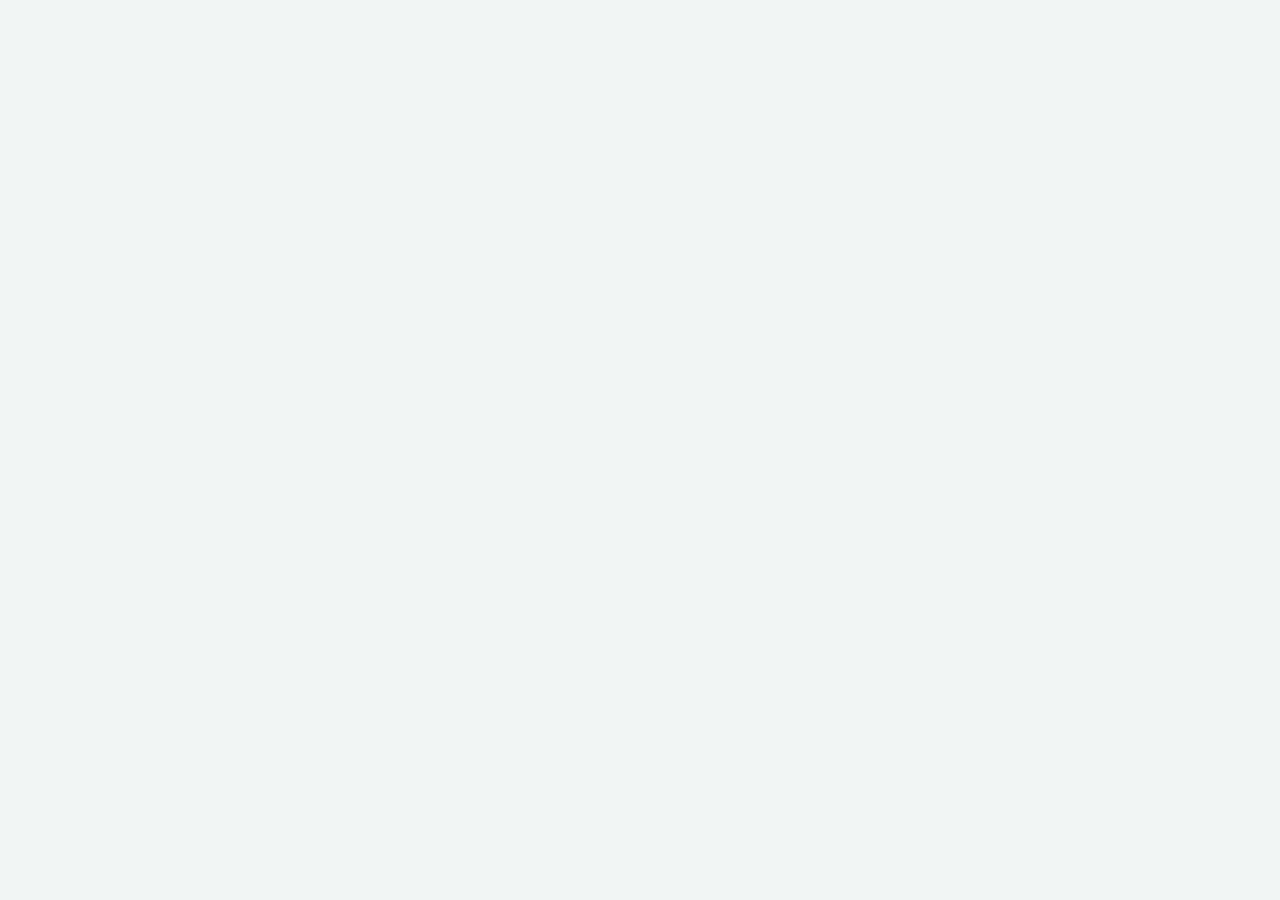
==== commit 58e2ae11: "v1.88: app privata a uso personale (via approvazione, amministrazione, condivisione, termini), copia" ====
--- a/index.html
+++ b/index.html
@@ -31,15 +31,13 @@
 <div id="splash" aria-hidden="true"><div class="e">€</div><div class="p">P</div><div class="n">P.Finance</div></div>
 <script>try{if(sessionStorage.getItem('pf_splash')){document.getElementById('splash').remove()}else{sessionStorage.setItem('pf_splash','1');setTimeout(function(){var s=document.getElementById('splash');if(s)s.remove()},3500)}}catch(e){setTimeout(function(){var s=document.getElementById('splash');if(s)s.remove()},3500)}</script>
 <div id="app"></div>
-<script async src="https://accounts.google.com/gsi/client"></script>
-<script defer src="drive-archivio.js"></script>
+<script type="module" src="firebase.js"></script>
 <script defer src="base.js"></script>
 <script defer src="pagine.js"></script>
 <script defer src="grafici.js"></script>
 <script defer src="albero.js"></script>
 <script defer src="report-pdf.js"></script>
+<script defer src="copia.js"></script>
 <script defer src="azioni.js"></script>
-<script defer src="drive-inizio.js"></script>
-<script defer src="drive-app.js"></script>
 </body>
 </html>
